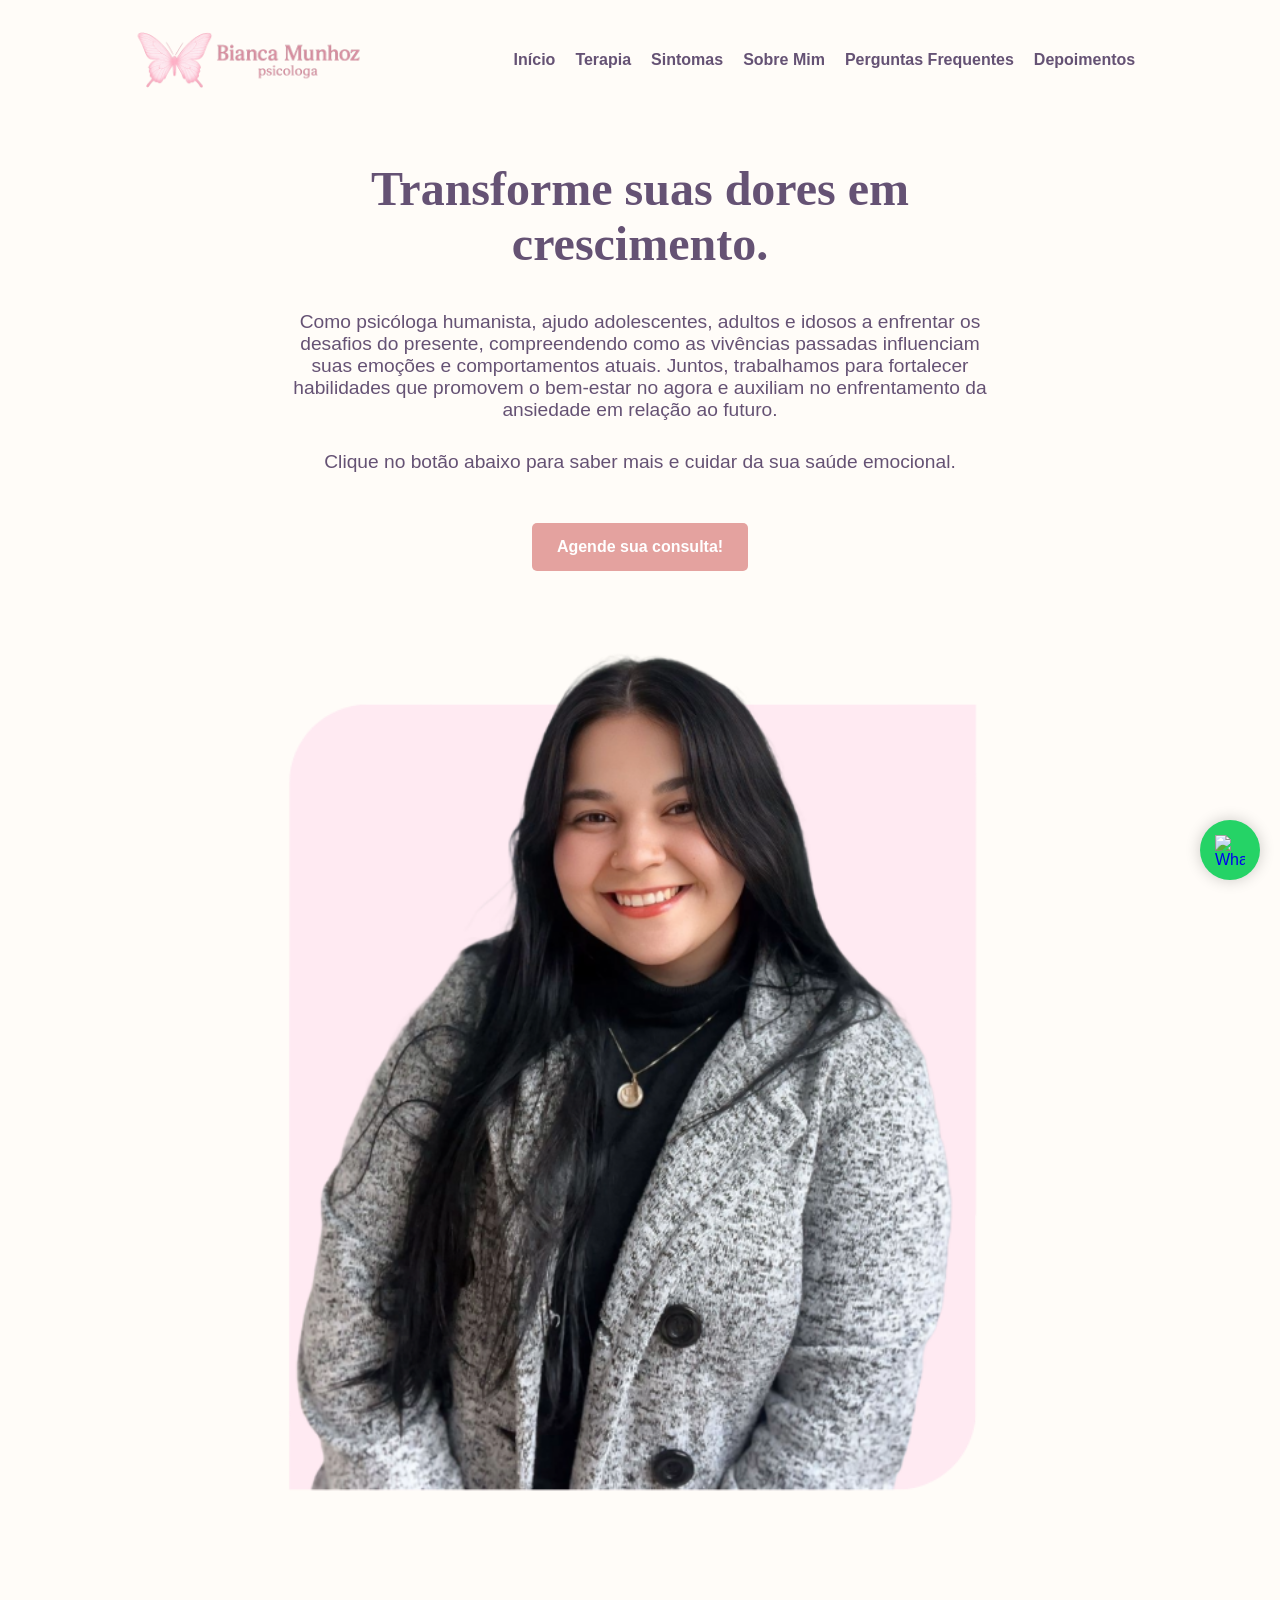
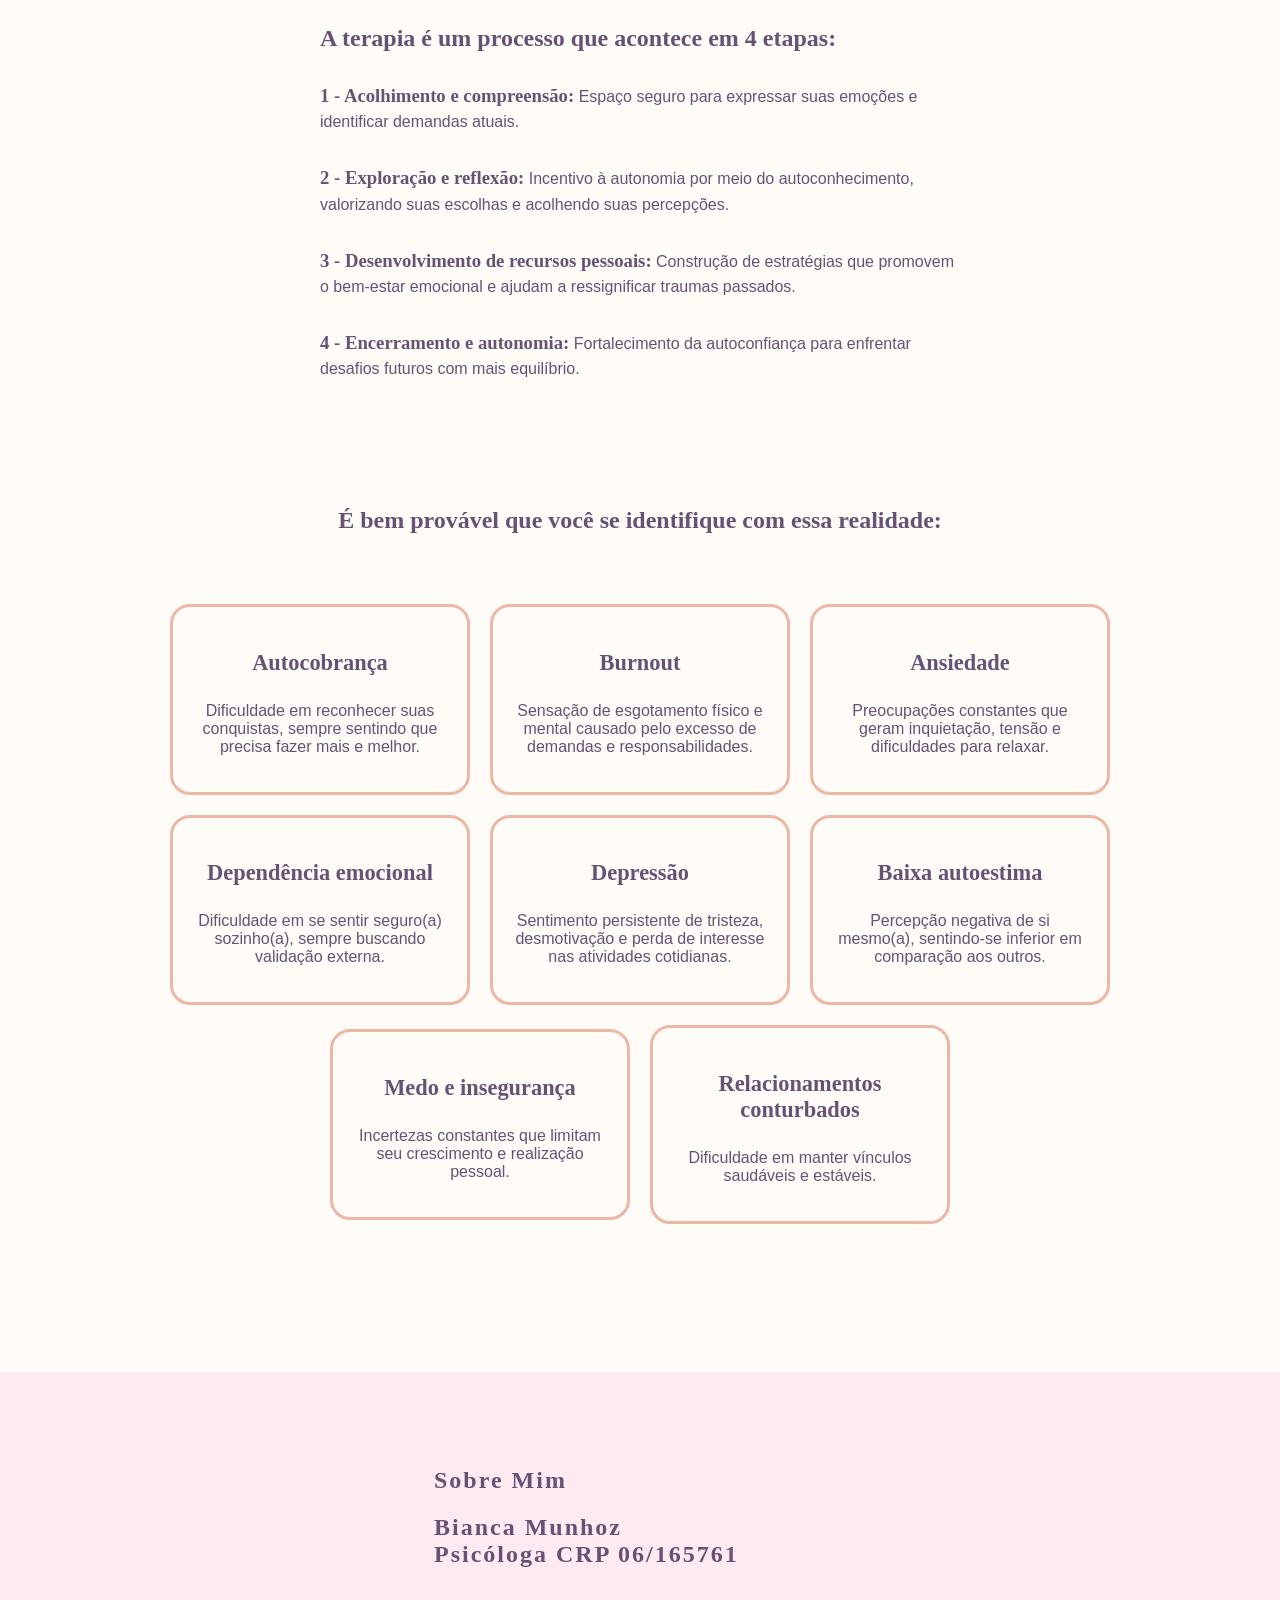
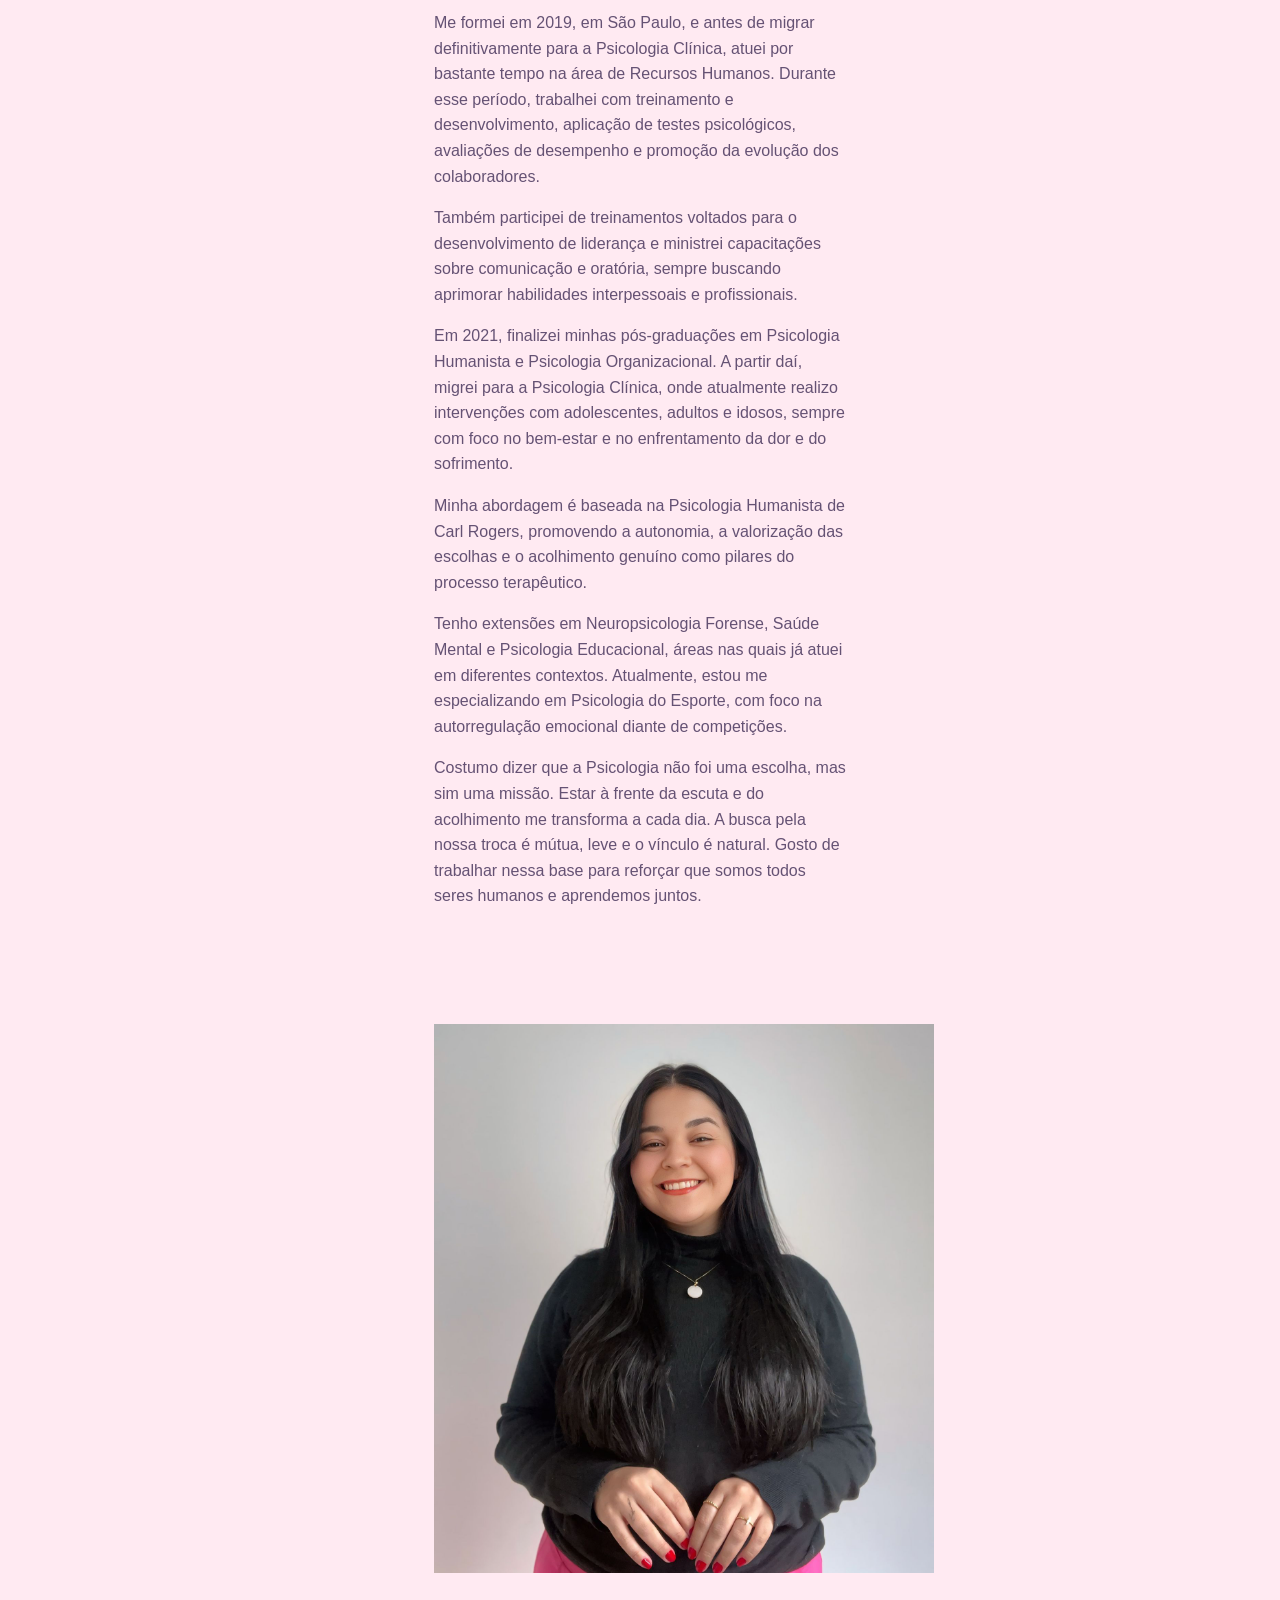
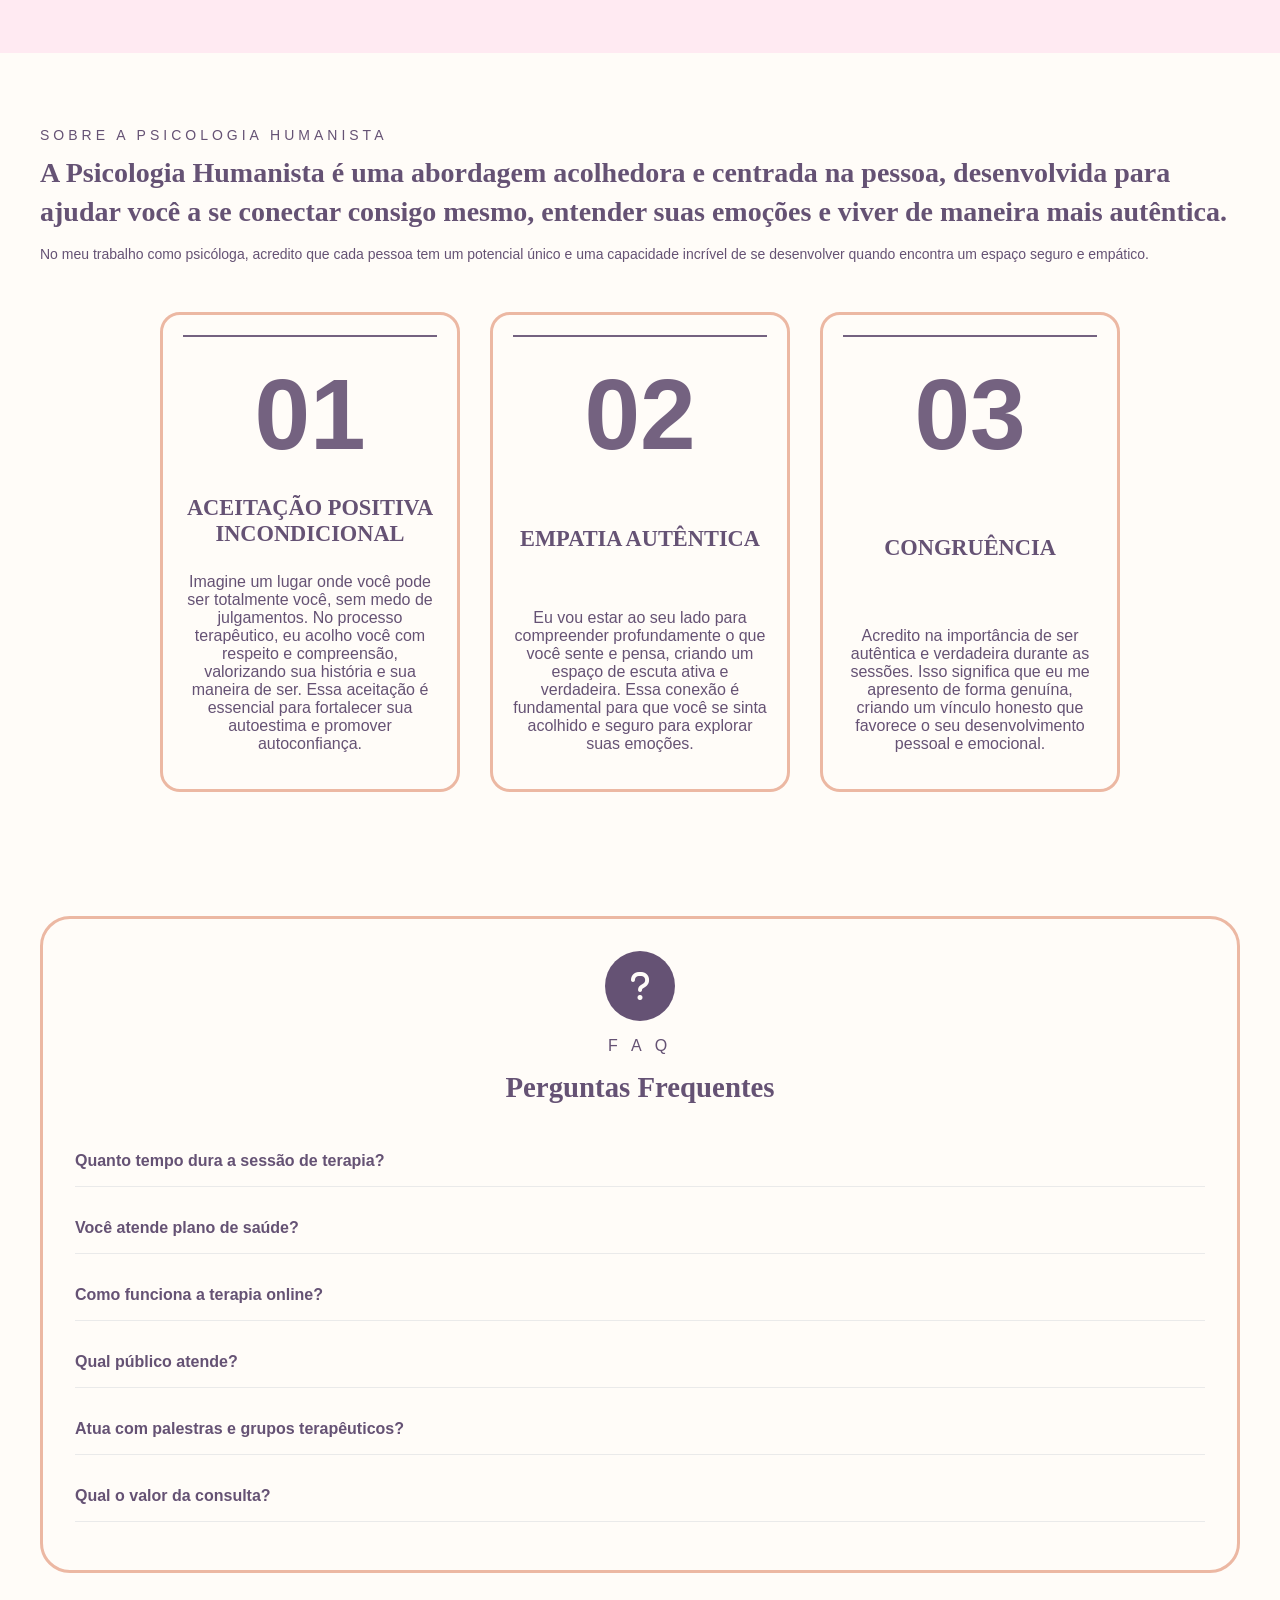
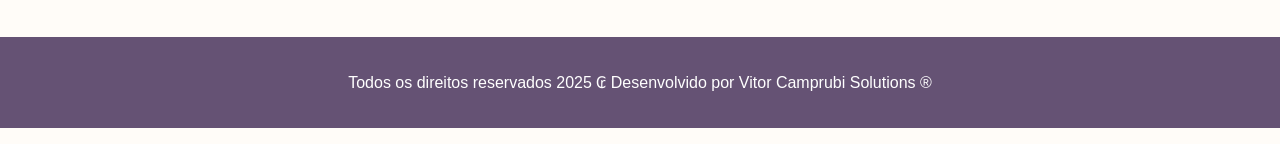
==== index.html @ a9b92278 "v4.8" ====
<!DOCTYPE html>
<html lang="pt-BR">
<head>
    <meta charset="UTF-8">
    <meta name="viewport" content="width=device-width, initial-scale=1.0">
    <title>Home - Bianca Munhoz | Psicóloga Online</title>
    <link rel="stylesheet" href="styles/style.css">
    <link rel="stylesheet" href="styles/header.css">
    <link rel="stylesheet" href="styles/hero.css">
    <link rel="stylesheet" href="styles/terapia.css">
    <link rel="stylesheet" href="styles/sintomas.css">
    <link rel="stylesheet" href="styles/sobre.css">
    <link rel="stylesheet" href="styles/psicologia.css">
    <link rel="stylesheet" href="styles/faq.css">
    <link rel="stylesheet" href="https://cdnjs.cloudflare.com/ajax/libs/font-awesome/6.4.0/css/all.min.css">


    <script src="js/script.js" defer></script>
    
</head>
<body>
    <header>
        <div class="navbar">
            <div id="divlogo">
                <img src="images/logo.png" id="imglogo" alt="logo">
            </div>
            <div id="divnav">
                <nav>
                    <button id="menu-toggle">☰</button>
                    <ul id="nav-links">
                        <li><a href="#inicio">Início</a></li>
                        <li><a href="#terapia">Terapia</a></li>
                        <li><a href="#sintomas">Sintomas</a></li>
                        <li><a href="#sobre">Sobre Mim</a></li>
                        <li><a href="#faq">Perguntas Frequentes</a></li>
                        <li><a href="#depoimentos">Depoimentos</a></li>
                    </ul>
                </nav>
            </div>
        </div>
</header>

    <section id="inicio" class="section-hero">
        <div class="hero">
            <div class="hero-banner">
                <h1>Transforme suas dores em crescimento.</h1>
                <p>Como psicóloga humanista, ajudo adolescentes, adultos e idosos a enfrentar os desafios do presente, compreendendo como as vivências passadas influenciam suas emoções e comportamentos atuais. Juntos, trabalhamos para fortalecer habilidades que promovem o bem-estar no agora e auxiliam no enfrentamento da ansiedade em relação ao futuro.</p>
                <p>Clique no botão abaixo para saber mais e cuidar da sua saúde emocional.</p>
                <a class="btn-whatsapp" href="https://wa.me/5511959506086?text=Ol%C3%A1!%0AGostaria%20de%20agendar%20uma%20consulta." target="_blank">Agende sua consulta!</a>
            </div>
        </div>
        <div class="hero-img">
            <img src="images/Design sem nome (12).png" alt="Bianca Munhoz">
        </div>
    </section>
    <section id="terapia" class="section">
        <div class="padding-cor">
            <h2>A terapia é um processo que acontece em 4 etapas:</h2>
            <ul>
                <li><h3>1 - Acolhimento e compreensão: </h3> Espaço seguro para expressar suas emoções e identificar demandas atuais.</li>
                <li><h3>2 - Exploração e reflexão: </h3> Incentivo à autonomia por meio do autoconhecimento, valorizando suas escolhas e acolhendo suas percepções.</li>
                <li><h3>3 - Desenvolvimento de recursos pessoais: </h3> Construção de estratégias que promovem o bem-estar emocional e ajudam a ressignificar traumas passados.</li>
                <li><h3>4 - Encerramento e autonomia: </h3> Fortalecimento da autoconfiança para enfrentar desafios futuros com mais equilíbrio.</li>
            </ul>
        </div>    
    </section>
    <section id="sintomas" class="section">
        <h2>É bem provável que você se identifique com essa realidade:</h2>
        <div class="lista">
            <div class="item">
                <h3>Autocobrança</h3> 
                <p>Dificuldade em reconhecer suas conquistas, sempre sentindo que precisa fazer mais e melhor.</p>
            </div>
            <div class="item">
                <h3>Burnout</h3> 
                <p>Sensação de esgotamento físico e mental causado pelo excesso de demandas e responsabilidades.</p>
            </div>
            <div class="item">
                <h3>Ansiedade</h3>
                <p>Preocupações constantes que geram inquietação, tensão e dificuldades para relaxar.</p>
            </div>
            <div class="item">
                <h3>Dependência emocional</h3> 
                <p>Dificuldade em se sentir seguro(a) sozinho(a), sempre buscando validação externa.</p>
            </div>
            <div class="item">
                <h3>Depressão</h3> 
                <p>Sentimento persistente de tristeza, desmotivação e perda de interesse nas atividades cotidianas.</p>
            </div>
            <div class="item">
                <h3>Baixa autoestima</h3> 
                <p>Percepção negativa de si mesmo(a), sentindo-se inferior em comparação aos outros.</p>
            </div>
            <div class="item">
                <h3>Medo e insegurança</h3> 
                <p>Incertezas constantes que limitam seu crescimento e realização pessoal.</p>
            </div>
            <div class="item">
                <h3>Relacionamentos conturbados</h3> 
                <p>Dificuldade em manter vínculos saudáveis e estáveis.</p>
            </div>
        </div>
    </section>
    <section id="sobre" class="section">
        <div class="sobre-cor">
          <div id="texto-sobre">
            <h2>Sobre Mim</h2>
            <h2>
                Bianca Munhoz
                <br>
                Psicóloga CRP 06/165761
            </h2>
                <br>
                <p>Me formei em 2019, em São Paulo, e antes de migrar definitivamente para a Psicologia Clínica, atuei por bastante tempo na área de Recursos Humanos. Durante esse período, trabalhei com treinamento e desenvolvimento, aplicação de testes psicológicos, avaliações de desempenho e promoção da evolução dos colaboradores.</p>
                <p>Também participei de treinamentos voltados para o desenvolvimento de liderança e ministrei capacitações sobre comunicação e oratória, sempre buscando aprimorar habilidades interpessoais e profissionais.</p>
                <p>Em 2021, finalizei minhas pós-graduações em Psicologia Humanista e Psicologia Organizacional. A partir daí, migrei para a Psicologia Clínica, onde atualmente realizo intervenções com adolescentes, adultos e idosos, sempre com foco no bem-estar e no enfrentamento da dor e do sofrimento.</p>
                <p>Minha abordagem é baseada na Psicologia Humanista de Carl Rogers, promovendo a autonomia, a valorização das escolhas e o acolhimento genuíno como pilares do processo terapêutico.</p>
                <p>Tenho extensões em Neuropsicologia Forense, Saúde Mental e Psicologia Educacional, áreas nas quais já atuei em diferentes contextos. Atualmente, estou me especializando em Psicologia do Esporte, com foco na autorregulação emocional diante de competições.</p>
                <p>Costumo dizer que a Psicologia não foi uma escolha, mas sim uma missão. Estar à frente da escuta e do acolhimento me transforma a cada dia. A busca pela nossa troca é mútua, leve e o vínculo é natural. Gosto de trabalhar nessa base para reforçar que somos todos seres humanos e aprendemos juntos.</p>
          </div>
          <div id="fotosobre">
            <img src="images/WhatsApp Image 2025-07-25 at 14.53.24_91043a8d.jpg" alt="Bianca Munhoz">
          </div>
        </div>
    </section>
    <section class="psih-section">
    <div class="psih-content">
      <div class="psih-texto">
        <p class="subtitulo">SOBRE A PSICOLOGIA HUMANISTA</p>
        <h2>
          A <strong>Psicologia Humanista</strong> é uma abordagem acolhedora e centrada na pessoa, desenvolvida para ajudar você a se conectar consigo mesmo, entender suas emoções e viver de maneira mais autêntica.

        </h2>
        <p class="descricao">
          No meu trabalho como psicóloga, acredito que cada pessoa tem um potencial único e uma capacidade incrível de se desenvolver quando encontra um espaço seguro e empático.
        </p>
      </div>

      <div class="psih-itens">
        <div class="item">
          <div class="numero">01</div>
          <h3>ACEITAÇÃO POSITIVA INCONDICIONAL</h3>
          <p>Imagine um lugar onde você pode ser totalmente você, sem medo de julgamentos. No processo terapêutico, eu acolho você com respeito e compreensão, valorizando sua história e sua maneira de ser. Essa aceitação é essencial para fortalecer sua autoestima e promover autoconfiança.</p>
        </div>
        <div class="item">
          <div class="numero">02</div>
          <h3>EMPATIA AUTÊNTICA</h3>
          <p>Eu vou estar ao seu lado para compreender profundamente o que você sente e pensa, criando um espaço de escuta ativa e verdadeira. Essa conexão é fundamental para que você se sinta acolhido e seguro para explorar suas emoções.</p>
        </div>
        <div class="item">
          <div class="numero">03</div>
          <h3>CONGRUÊNCIA</h3>
          <p>Acredito na importância de ser autêntica e verdadeira durante as sessões. Isso significa que eu me apresento de forma genuína, criando um vínculo honesto que favorece o seu desenvolvimento pessoal e emocional.</p>
        </div>
      </div>
    </div>
  </section>
  <section class="faq-section" id="faq">
  <div class="faq-container">
    <div class="faq-header">
      <div class="icon"><i class="fas fa-question"></i></div>
      <p>F A Q</p>
      <h2>Perguntas Frequentes</h2>
    </div>

    <div class="faq-item">
      <button class="faq-question">Quanto tempo dura a sessão de terapia?</button>
      <div class="faq-answer">
        <p>As sessões geralmente duram 50 minutos.</p>
      </div>
    </div>

    <div class="faq-item">
      <button class="faq-question">Você atende plano de saúde?</button>
      <div class="faq-answer">
        <p>Entre em contato comigo para verificarmos se o seu plano é atendido.</p>
      </div>
    </div>

    <div class="faq-item">
      <button class="faq-question">Como funciona a terapia online?</button>
      <div class="faq-answer">
        <p>Após o agendamento e o comprovante de pagamento, eu enviarei um link para realizarmos a sessão online.</p>
      </div>
    </div>

    <div class="faq-item">
      <button class="faq-question">Qual público atende?</button>
      <div class="faq-answer">
        <p>Atendo adolescentes a partir dos 14 anos, adultos e idosos.</p>
      </div>
    </div>

    <div class="faq-item">
      <button class="faq-question">Atua com palestras e grupos terapêuticos?</button>
      <div class="faq-answer">
        <p>Sim! Possuo um catálogo de palestras para organizações, institutos de saúde e afins. Atualmente, estou presente em 2 grupos terapêuticos. Para mais informações, entre em contato.</p>
      </div>
    </div>

    <div class="faq-item">
      <button class="faq-question">Qual o valor da consulta?</button>
      <div class="faq-answer">
        <p>Devido ao Código de Ética do CRP, não é permitido divulgar valores por aqui. Para mais informações, entre em contato conosco por mensagem!</p>
      </div>
    </div>
  </div>
</section>
    <footer>
        <p>Todos os direitos reservados 2025 ₢ Desenvolvido por Vitor Camprubi Solutions ®</p>
    </footer>
    <a
  href="https://wa.me/5511959506086?text=Ol%C3%A1!%0AGostaria%20de%20agendar%20uma%20consulta."
  class="whatsapp-button"
  target="_blank"
  aria-label="Fale comigo no WhatsApp"
>
  <img src="https://cdn-icons-png.flaticon.com/512/220/220236.png" alt="WhatsApp" />
</a>
</body>
</html>

<p></p>
---- styles/style.css ----
/* ==================== RESET E BASE ==================== */
* {
  box-sizing: border-box;
}
html {
  scroll-behavior: smooth;
}
body {
  font-family: 'Lato', sans-serif;
  margin: 0;
  padding: 0;
  background-color: #fffcf8;
}
h1, h2, h3 {
  font-family: 'Playfair Display', serif;
}

.whatsapp-button {
  position: fixed;
  bottom: 20px;
  right: 20px;
  z-index: 9999;
  width: 60px;
  height: 60px;
  border-radius: 50%;
  box-shadow: 0 0 15px rgba(0, 0, 0, 0.2);
  background-color: #25d366;
  display: flex;
  align-items: center;
  justify-content: center;
  transition: transform 0.3s;
}

.whatsapp-button img {
  width: 30px;
  height: 30px;
}

.whatsapp-button:hover {
  transform: scale(1.1);
}


/* ==================== OUTRAS SEÇÕES ==================== */

footer {
  background-color: #655274;
  color: #fff;
  text-align: center;
  padding: 20px;
}
---- styles/header.css ----
/* ==================== HEADER E NAVBAR ==================== */
header {
  background-color: #fffcf8;
  box-shadow: 0 2px 4px rgba(0,0,0,0.1);
}
.navbar {
  display: flex;
  align-items: center;
  justify-content: space-between;
  width: 100%;
}
#divlogo {
  width: 30%;
  margin-left: 10%;
  display: flex;
  align-items: center;
}
#imglogo {
  width: 70%;
  height: auto;
}
#divnav {
  width: 70%;
  display: flex;
  align-items: center;
}
nav {
  display: flex;
  align-items: center;
}
#menu-toggle {
  display: none;
  font-size: 28px;
  background: none;
  border: none;
  cursor: pointer;
  color: #655274;
}
nav ul {
  list-style: none;
  display: flex;
  justify-content: center;
  gap: 20px;
}
nav a {
  text-decoration: none;
  color: #655274;
  font-weight: bold;
}
nav ul li a {
  position: relative;
}
nav ul li a::after {
  content: '';
  position: absolute;
  bottom: 0;
  left: 0;
  width: 100%;
  height: 1px;
  background-color: #655274;
  transform: scaleX(0);
  transform-origin: center;
  transition: transform 0.3s ease;
}
nav ul li a:hover::after,
nav ul li a:focus::after {
  transform: scaleX(1);
}

@media (max-width: 768px) {
  #menu-toggle {
    display: block;
  }
  .navbar {
  display: flex;
  align-items: center;
  justify-content: space-between;
  width: 100%;
  gap: 0;
}
  #divlogo {
    max-width: 100%;
  }
  #divnav {
    width: 15%;
  }
  nav {
    width: 0%;
  }
  #imglogo {
    width: 250px;
    height: auto;
  }
  nav ul {
    flex-direction: column;
    position: absolute;
    top: 70px; /* altura do header */
    right: 0;
    background-color: #fffcf8;
    width: 100%;
    max-height: 0;
    overflow: hidden;
    transition: max-height 0.3s ease;
    opacity: 0;
    z-index: 999;
  }

  nav ul.show {
    max-height: 500px;
    opacity: 1;
    padding: 10px 0;
  }
  nav ul li {
    width: 100%;
    text-align: center;
    padding: 10px 0;
  }
}
---- styles/hero.css ----
/* ==================== HERO ==================== */
.section-hero {
  display: flex;
  flex-wrap: wrap;
  align-items: center;
  justify-content: center;
  background-color: #fffcf8;
  gap: 10%;
  padding-left: 20%;
  padding-right: 20%;
}
.hero-img {
}
.hero, .hero-img {
  flex: 1 1 400px;
}
.hero {
  text-align: center;
  background-color: #fffcf8;
}
.hero h1{
  color: #655274;
  font-size: 3.0em;
}
.hero p {
  color: #655274;
  font-size: 1.2em;
  margin: 30px;
}
.hero-img img {
  width: 100%;
  height: auto;
}
.btn-whatsapp {
  display: inline-block;
  background-color: #e4a29f;
  color: white;
  padding: 15px 25px;
  text-decoration: none;
  font-weight: bold;
  border-radius: 5px;
  margin: 20px;
}

@media (max-width: 768px) {
    .section-hero {
      padding: 5%;
      padding-top: 0;

    }
    .hero {
      padding: 0px;
    }
    .hero h1 {
        font-size: 2.0em;
        text-align: center;
        margin-top: 10px;
    }
    .hero p {
        font-size: 1.1em;
        text-align: center;
        margin: 20px;
    }
    .btn-whatsapp {
        display: block;
        margin: 20px auto;
        padding: 12px 20px;
        font-size: 1em;
        margin-left: 20%;
        margin-right: 20%;
    }
}
---- styles/terapia.css ----
/* ==================== SEÇÃO TERAPIA ==================== */
#terapia {
  max-width: 100%;
  margin: 0;
  background-color: #fffcf8;
}
.padding-cor {
  background-color: #fffcf8;
  padding-left: 25%;
  padding-right: 25%;
  width: 100%;
  padding-top: 4%;
  padding-bottom: 4%;
}
#terapia h2 {
  font-size: 1.5em;
  color: #655274;
  text-align: left;
}
#terapia ul {
  list-style: none;
  padding: 0;
}
#terapia li {
  margin: 30px 0;
  font-size: 1em;
  line-height: 1.5;
  color: #655274;
}
#terapia li h3 {
  display: inline-block;
  font-weight: bold;
  color: #655274;
  margin: 0;
}

@media (max-width: 768px) {
.padding-cor {
  padding: 5%;
}
.lista {
  flex-direction: column;
  align-items: center;
}
.item {
  max-width: 90%;
}
#terapia h2 {
  font-size: 1.5em;
  color: #655274;
  text-align: left;
  padding: 0;
}
#terapia ul {
  list-style: none;
  padding: 0;
}
#terapia li {
  margin: 30px 0;
  font-size: 1em;
  line-height: 1.5;
  color: #655274;
}
#terapia li h3 {
  display: inline-block;
  font-weight: bold;
  color: #655274;
  margin: 0;
}

}
---- styles/sintomas.css ----
/* ==================== SEÇÃO SINTOMAS ==================== */
#sintomas h2 {
  font-size: 1.5em;
  color: #655274;
  text-align: center;
  margin-bottom: 50px;
}
#sintomas {
  background-color: #fffcf8;
  width: 100%;
  padding: 2%;
  padding-bottom: 10%;
}
.lista {
  display: flex;
  flex-wrap: wrap;
  justify-content: center;
  align-items: center;
  gap: 20px;
  padding: 20px;
  width: 80%;
  margin: 0 auto;
}
.item {
  flex: 1 1 300px;
  max-width: 300px;
  padding: 20px;
  border: 3px solid #ecb8a3;
  border-radius: 20px;
  text-align: center;
  display: flex;
  flex-direction: column;
  justify-content: space-between;
}
.item h3 {
  font-size: 1.4em;
  font-weight: bold;
  margin-bottom: 10px;
  color: #655274;
}
.item p {
  font-size: 1.em;
  color: #655274;
}

@media (max-width: 768px) {
  .lista {
    flex-direction: column;
    align-items: center;
    width: 100%;
  }
  .item {
    max-width: 100%;
  }
#sintomas {
  background-color: #fffcf8;
  width: 90%;
  padding: 10%;
  padding-top: 20px;
  margin: 0 auto;
  align-items: center;
}
.lista {
  display: flex;
  flex-wrap: wrap;
  justify-content: center;
  align-items: center;
  gap: 20px;
  padding: 0px;
  margin: 0 ;
}
.item {
  flex: 1 1 100px;
  max-width: 300px;
  padding: 20px;
  border: 3px solid #ecb8a3;
  border-radius: 20px;
  text-align: center;
  display: flex;
  flex-direction: column;
  justify-content: space-between;
  align-items: center;
}
.item h3 {
  font-size: 1.4em;
  font-weight: bold;
  margin-bottom: 10px;
  color: #655274;
}
.item p {
  font-size: 1.em;
  color: #655274;
}
}
---- styles/sobre.css ----
/* ==================== SEÇÃO SOBRE ==================== */
section#sobre {
  display: flex;
  flex-wrap: wrap;
  justify-content: center;
  align-items: center;
  gap: 30px;
  max-width: 100%;
  margin: 0;
  padding: 0;
}
.sobre-cor {
  background-color: #ffeaf2;
  width: 100%;
  padding-left: 30%;
  padding-right: 30%;
  padding-top: 2%;
  padding-bottom: 2%;
}
section#sobre h2 {
  font-size: 1.5rem;
  color: #655274;
  margin-bottom: 8px;
  letter-spacing: 2px;
}
section#sobre p {
  font-size: 1rem;
  line-height: 1.6;
  color: #655274;
  margin-bottom: 15px;
}
#fotosobre, #texto-sobre {
  flex: 1 1 400px;
}
#texto-sobre {
  padding: 50px;
}
#fotosobre img {
  width: 100%;
}
#fotosobre {
  width: 600px;
  padding: 50px;
}

@media (max-width: 768px) {
  section#sobre {
    padding: 1%;
  }
  section#sobre div {
    width: 100%;
  }
  section#sobre {
  display: flex;
  flex-direction: column;
  align-items: center;
  gap: 30px;
  max-width: 100%;
  margin: 0;
  padding: 0;
}
.sobre-cor {
  background-color: #ffeaf2;
  width: 100%;
  padding: 12%;
}
section#sobre h2 {
  font-size: 1.5rem;
  color: #655274;
  margin-bottom: 8px;
  letter-spacing: 2px;
}
section#sobre p {
  font-size: 1rem;
  line-height: 1.6;
  color: #655274;
  margin-bottom: 15px;
}
}
---- styles/psicologia.css ----
/* ==================== SEÇÃO PSICOLOGIA HUMANISTA ==================== */
.psih-section {
  background-color: #fffcf8;
  color: #655274;
  padding: 60px 20px;
}
.psih-content {
  max-width: 1200px;
  margin: 0 auto;
}
.psih-texto .subtitulo {
  letter-spacing: 4px;
  font-size: 14px;
  margin-bottom: 10px;
  text-transform: uppercase;
}
.psih-texto h2 {
  font-size: 28px;
  margin: 10px 0;
  line-height: 1.4;
}
.psih-texto .descricao {
  font-size: 14px;
  margin-top: 15px;
}
.psih-itens {
  display: flex;
  flex-wrap: wrap;
  margin-top: 50px;
  gap: 30px;
  justify-content: center;
}
.item .numero {
  font-size: 100px;
  font-weight: bold;
  color: #655274;
  opacity: 0.9;
  border-top: 2px solid #655274;
  padding-top: 20px;
}

@media (max-width: 768px) {
  .psih-itens .item {
    max-width: 100%;
    margin-bottom: 20px;
  }
}
---- styles/faq.css ----
.faq-section {
  padding: 4rem 1rem;
  display: flex;
  justify-content: center;
  background-color: #fffcf8;
}

.faq-container {
  max-width: 1200px;
  width: 100%;
  border: 3px solid #ecb8a3;
  border-radius: 30px;
  padding: 2rem;
}

.faq-header {
  text-align: center;
  margin-bottom: 2rem;
}

.faq-header .icon {
  font-size: 2rem;
  width: 70px;
  height: 70px;
  border-radius: 50%;
  background-color: #655274; /* mesmo tom vinho do site */
  color: #fffcf8;
  display: flex;
  align-items: center;
  justify-content: center;
  font-size: 32px;
  margin: 0 auto 10px auto;
}

.faq-header p {
  letter-spacing: 0.3em;
  color: #655274;
  font-weight: 500;
}

.faq-header h2 {
  font-size: 1.8rem;
  margin: 0.5rem 0;
  color: #655274;
}

.faq-item {
  margin-bottom: 1rem;
  border-bottom: 1px solid #eaeaea;
}

.faq-question {
  background: none;
  border: none;
  width: 100%;
  text-align: left;
  font-weight: bold;
  font-size: 1rem;
  padding: 1rem 0;
  cursor: pointer;
  color: #655274;
  display: flex;
  justify-content: space-between;
  align-items: center;
}

.faq-answer {
  max-height: 0;
  overflow: hidden;
  transition: max-height 0.3s ease;
  color: #655274;
}

.faq-answer p {
  padding: 0.5rem 0;
}

.faq-item.active .faq-answer {
  max-height: 200px;
}
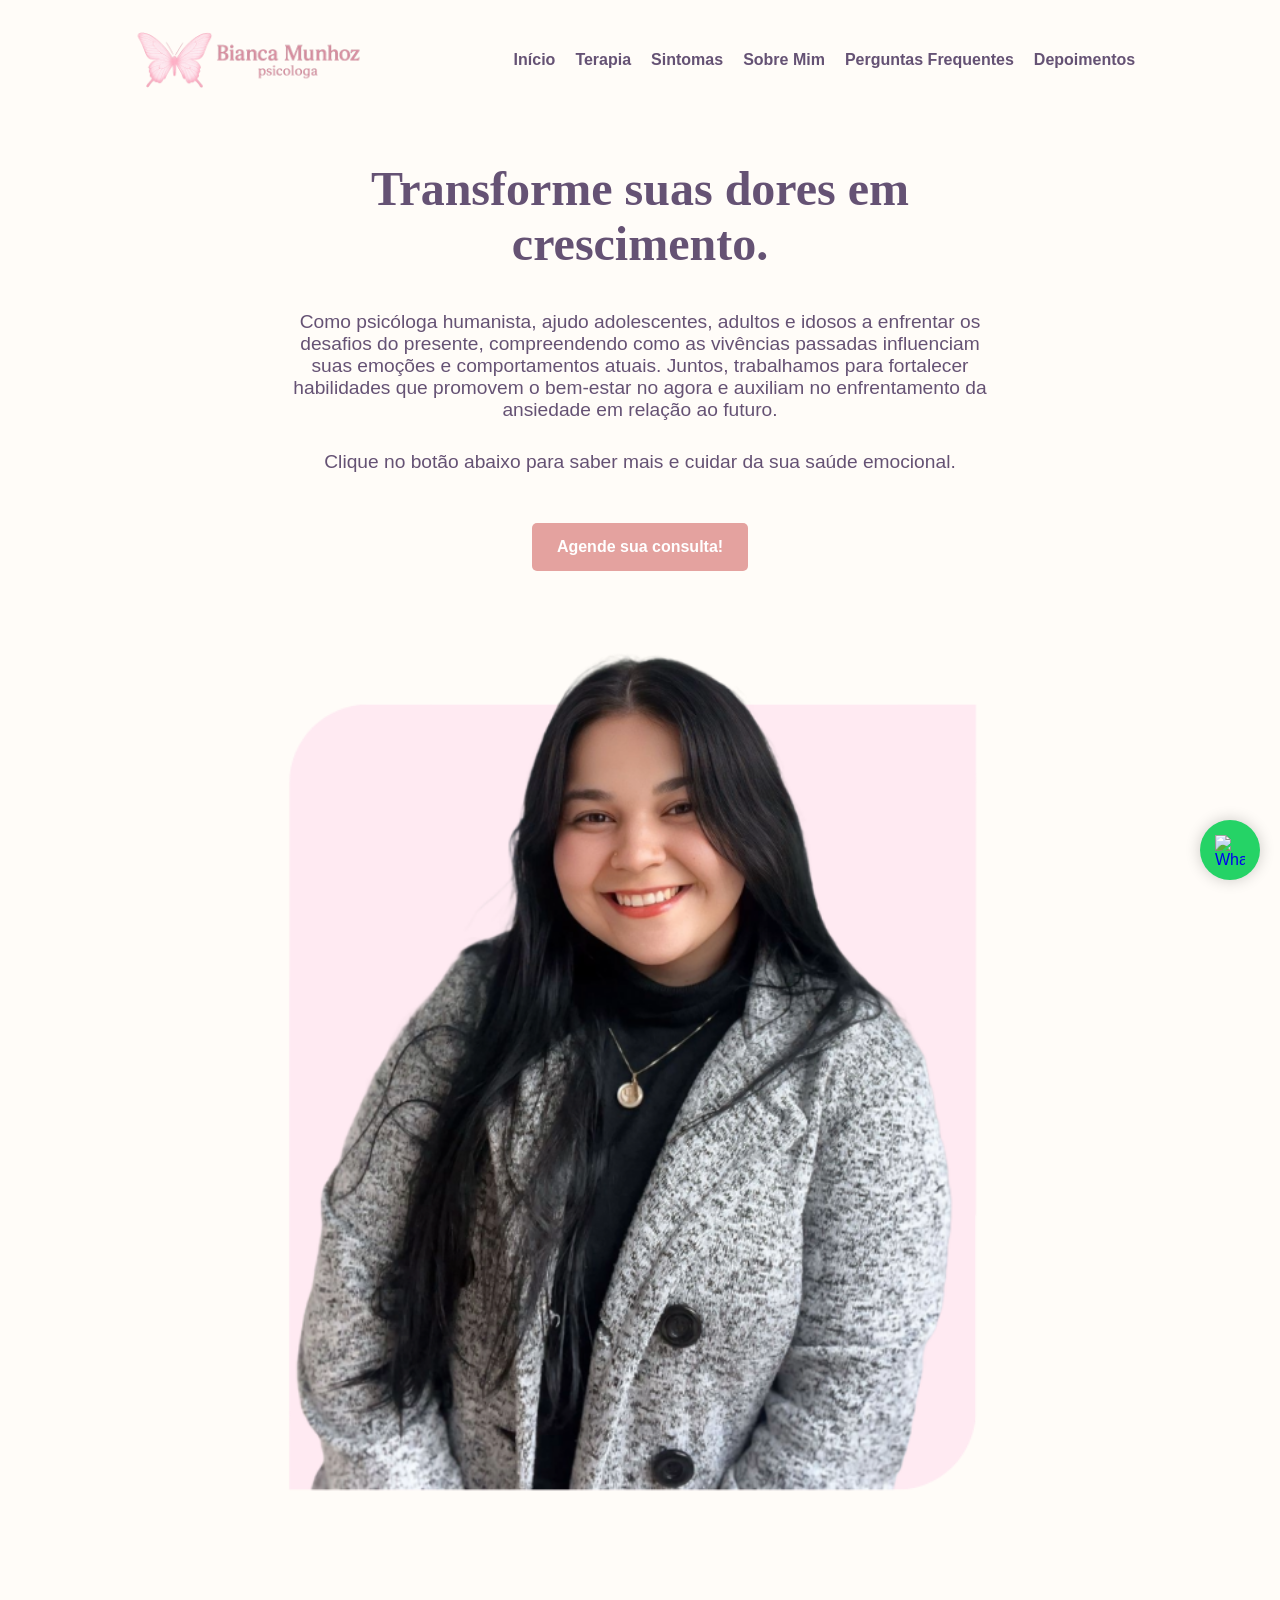
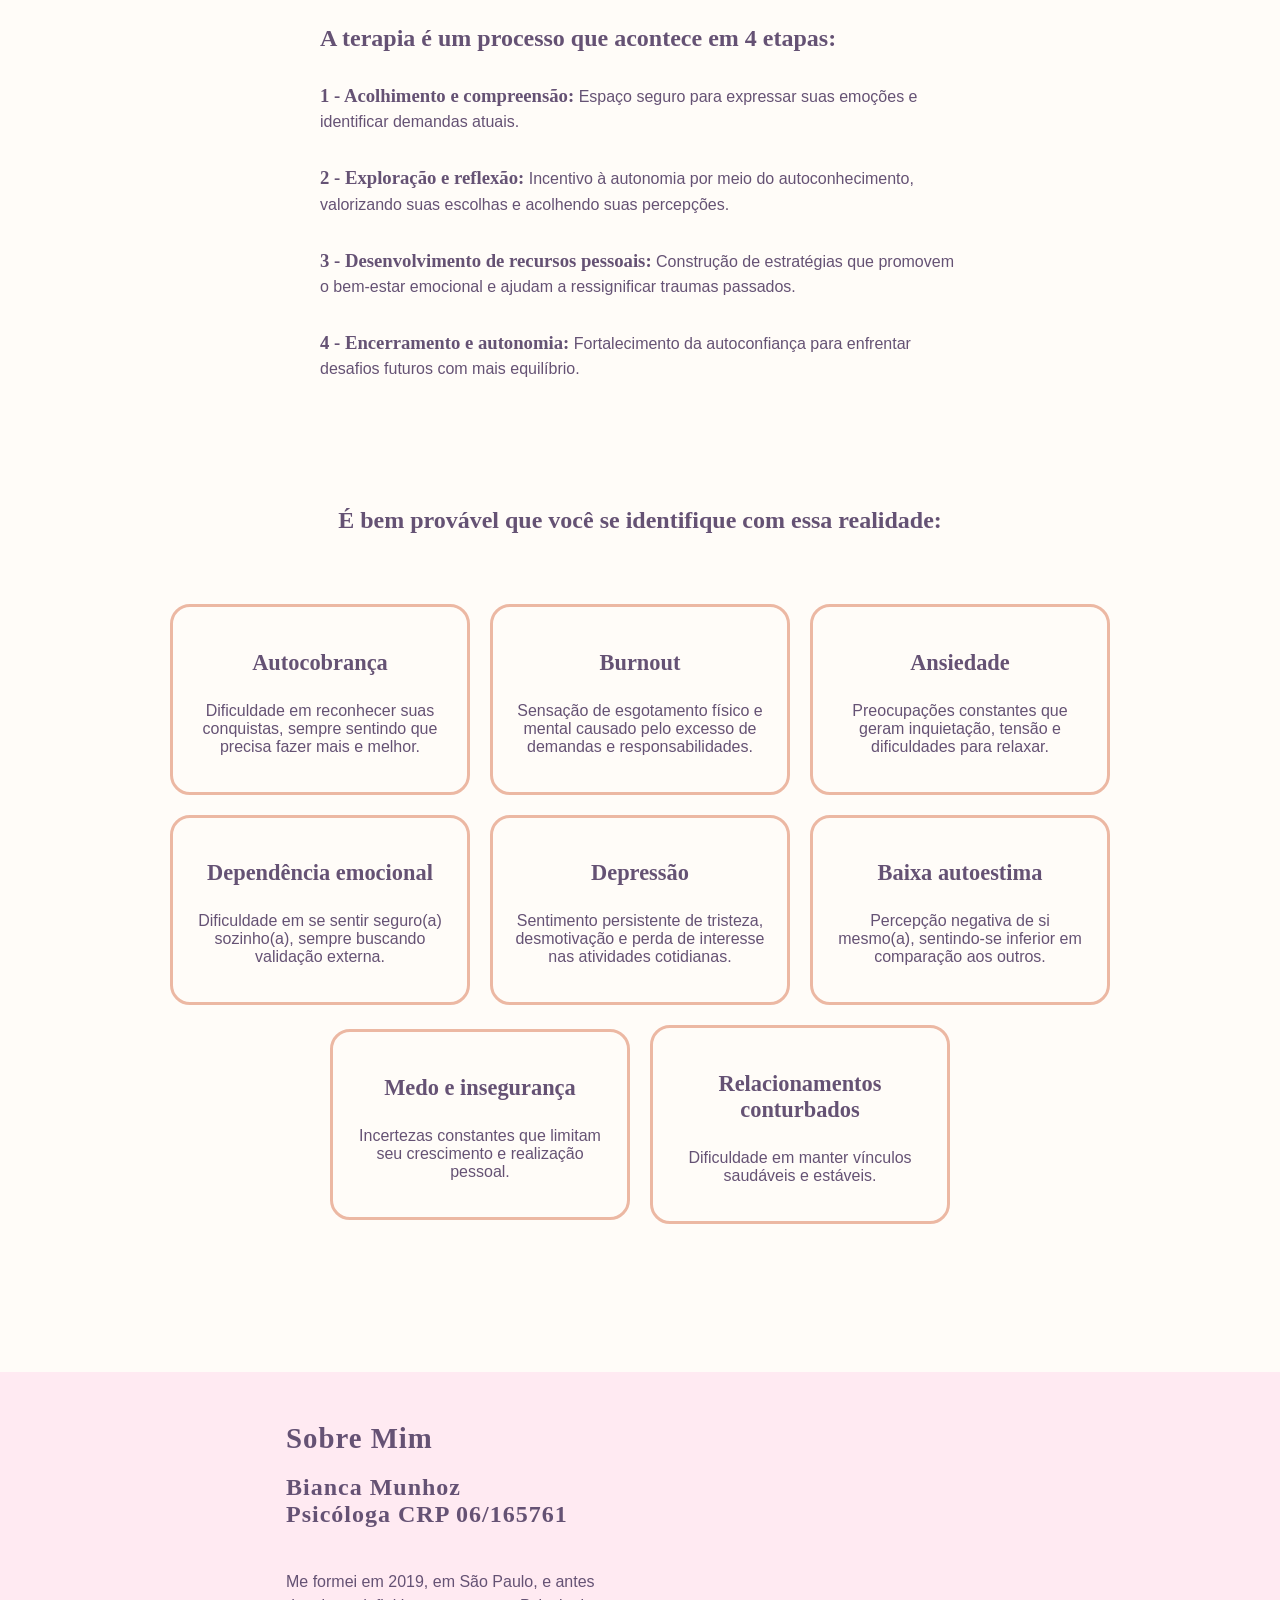
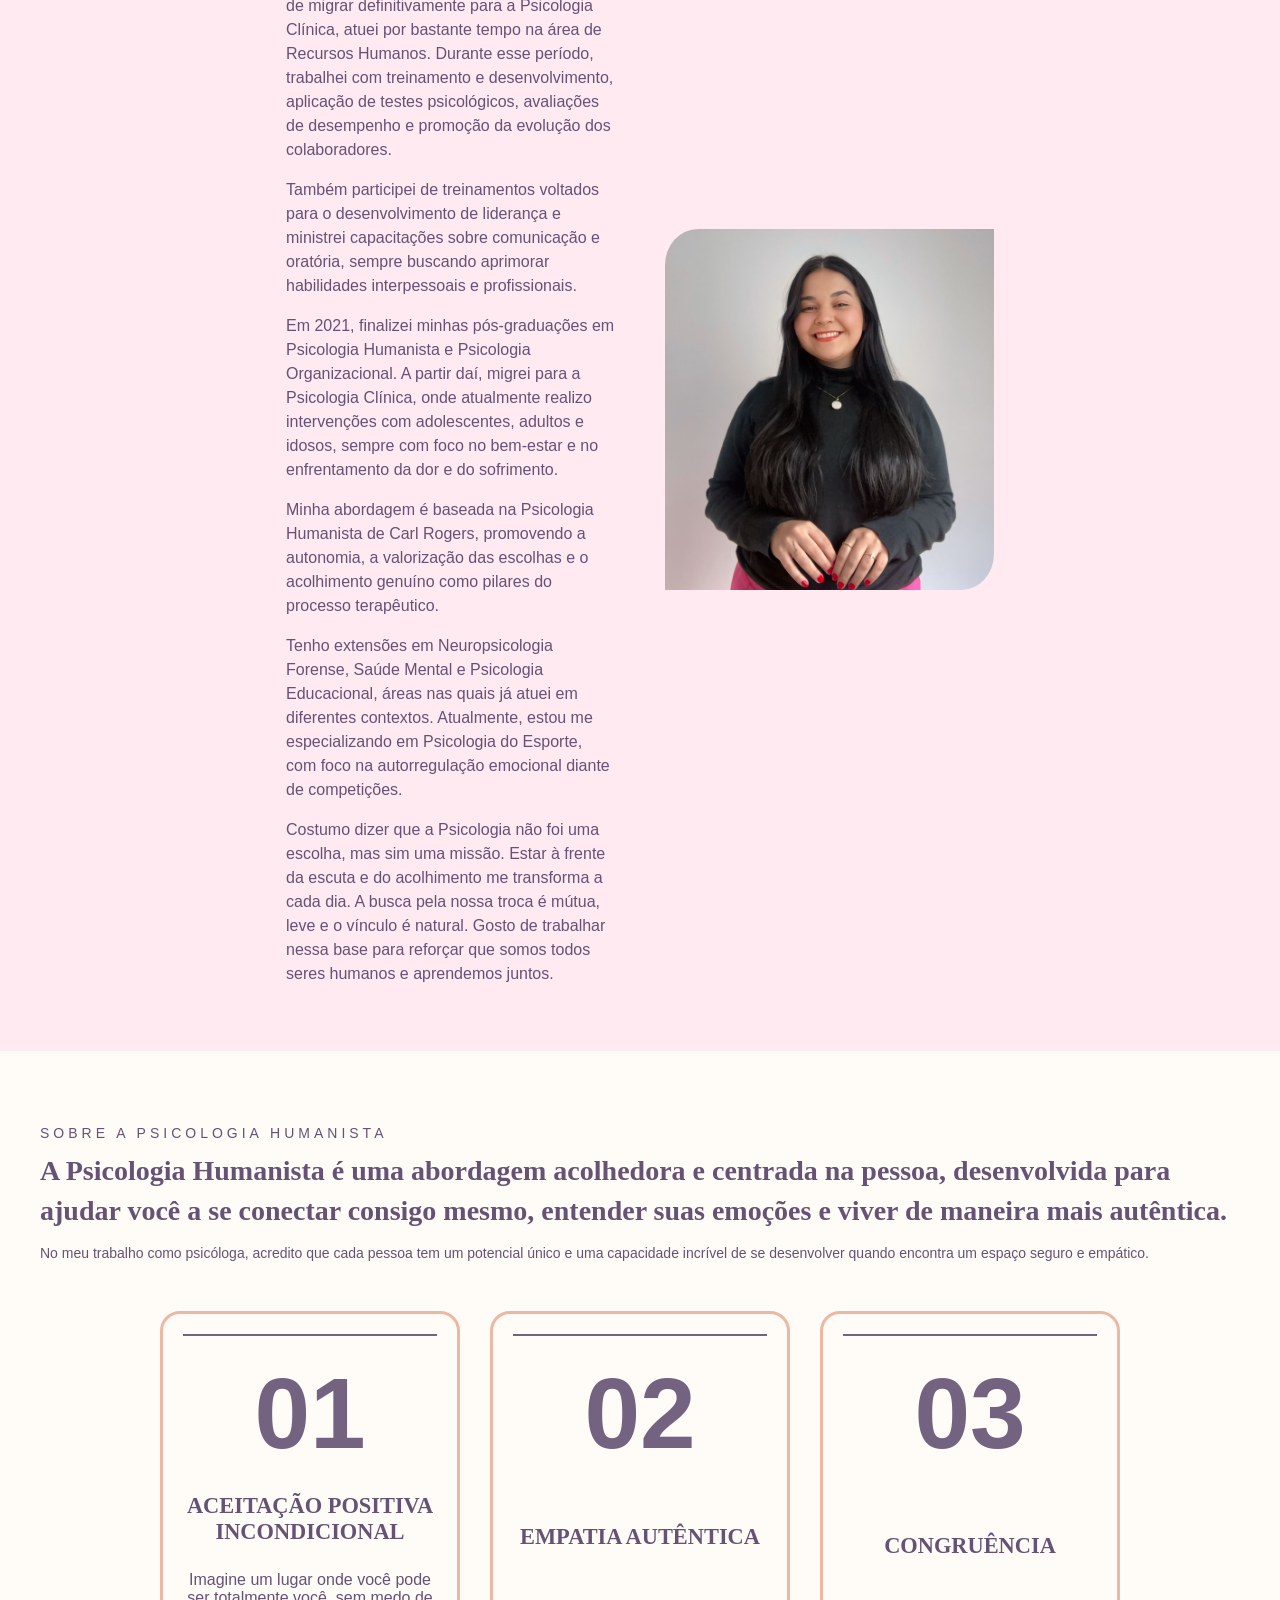
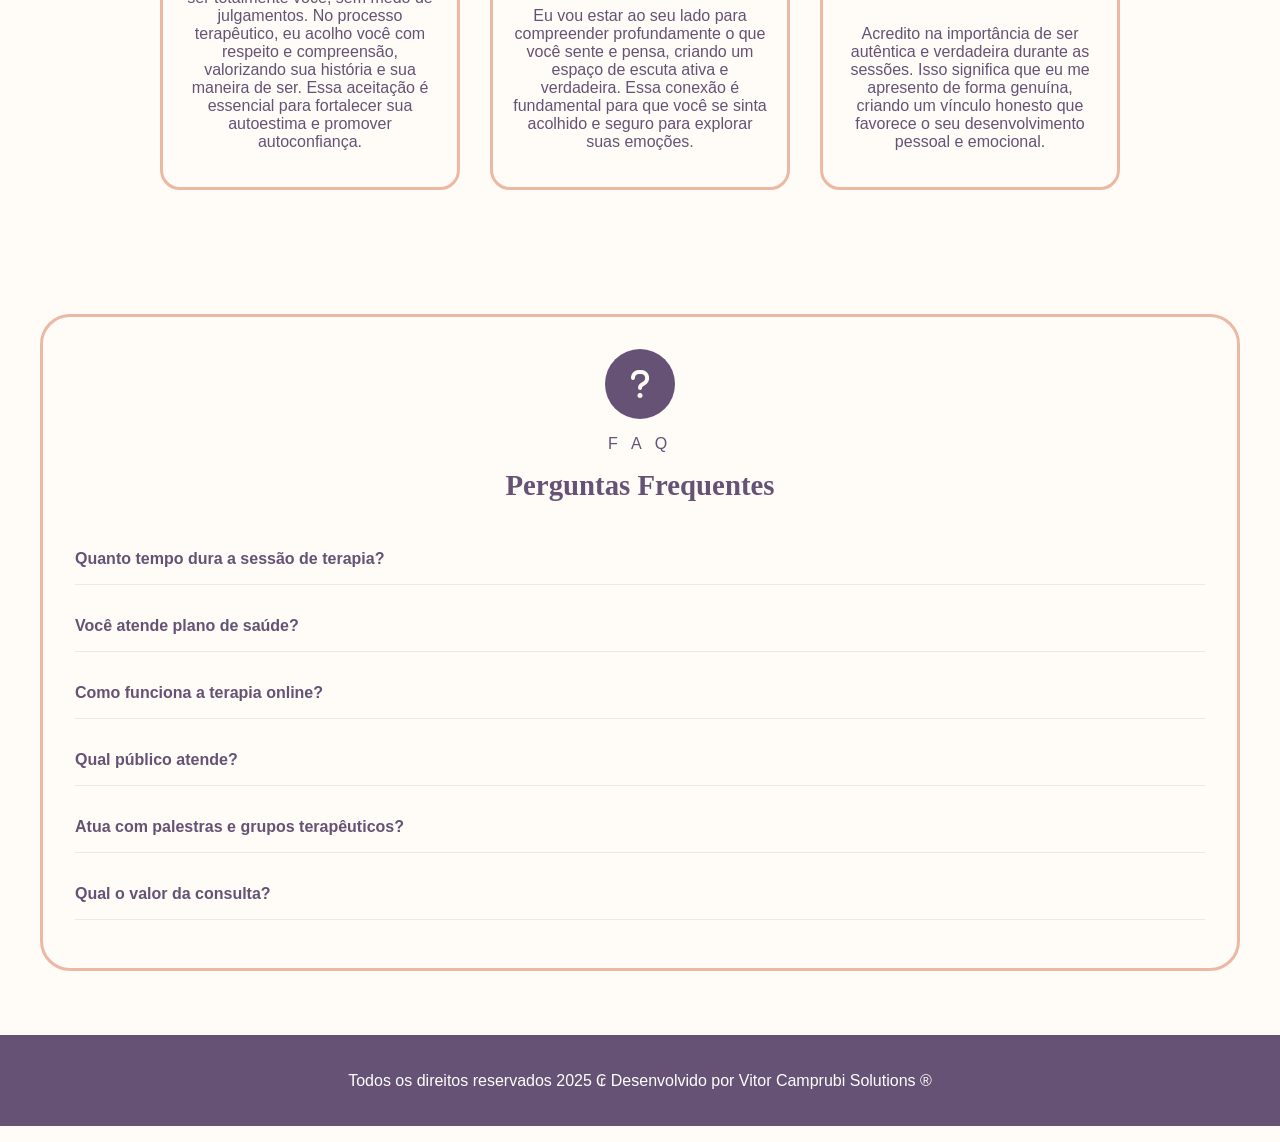
==== commit 1cc9884d: "v4.9" ====
--- a/index.html
+++ b/index.html
@@ -13,7 +13,7 @@
     <link rel="stylesheet" href="styles/psicologia.css">
     <link rel="stylesheet" href="styles/faq.css">
     <link rel="stylesheet" href="https://cdnjs.cloudflare.com/ajax/libs/font-awesome/6.4.0/css/all.min.css">
-
+    <link href="https://unpkg.com/aos@2.3.1/dist/aos.css" rel="stylesheet">
 
     <script src="js/script.js" defer></script>
     
@@ -41,7 +41,7 @@
 </header>
 
     <section id="inicio" class="section-hero">
-        <div class="hero">
+        <div class="hero" data-aos="fade-right">
             <div class="hero-banner">
                 <h1>Transforme suas dores em crescimento.</h1>
                 <p>Como psicóloga humanista, ajudo adolescentes, adultos e idosos a enfrentar os desafios do presente, compreendendo como as vivências passadas influenciam suas emoções e comportamentos atuais. Juntos, trabalhamos para fortalecer habilidades que promovem o bem-estar no agora e auxiliam no enfrentamento da ansiedade em relação ao futuro.</p>
@@ -53,7 +53,7 @@
             <img src="images/Design sem nome (12).png" alt="Bianca Munhoz">
         </div>
     </section>
-    <section id="terapia" class="section">
+    <section id="terapia" class="section" data-aos="fade-right">
         <div class="padding-cor">
             <h2>A terapia é um processo que acontece em 4 etapas:</h2>
             <ul>
@@ -64,38 +64,38 @@
             </ul>
         </div>    
     </section>
-    <section id="sintomas" class="section">
+    <section id="sintomas" class="section" data-aos="fade-down">
         <h2>É bem provável que você se identifique com essa realidade:</h2>
         <div class="lista">
-            <div class="item">
+            <div class="item" data-aos="fade-right">
                 <h3>Autocobrança</h3> 
                 <p>Dificuldade em reconhecer suas conquistas, sempre sentindo que precisa fazer mais e melhor.</p>
             </div>
-            <div class="item">
+            <div class="item" data-aos="fade-right">
                 <h3>Burnout</h3> 
                 <p>Sensação de esgotamento físico e mental causado pelo excesso de demandas e responsabilidades.</p>
             </div>
-            <div class="item">
+            <div class="item" data-aos="fade-right">
                 <h3>Ansiedade</h3>
                 <p>Preocupações constantes que geram inquietação, tensão e dificuldades para relaxar.</p>
             </div>
-            <div class="item">
+            <div class="item" data-aos="fade-right">
                 <h3>Dependência emocional</h3> 
                 <p>Dificuldade em se sentir seguro(a) sozinho(a), sempre buscando validação externa.</p>
             </div>
-            <div class="item">
+            <div class="item" data-aos="fade-right">
                 <h3>Depressão</h3> 
                 <p>Sentimento persistente de tristeza, desmotivação e perda de interesse nas atividades cotidianas.</p>
             </div>
-            <div class="item">
+            <div class="item" data-aos="fade-right">
                 <h3>Baixa autoestima</h3> 
                 <p>Percepção negativa de si mesmo(a), sentindo-se inferior em comparação aos outros.</p>
             </div>
-            <div class="item">
+            <div class="item" data-aos="fade-right">
                 <h3>Medo e insegurança</h3> 
                 <p>Incertezas constantes que limitam seu crescimento e realização pessoal.</p>
             </div>
-            <div class="item">
+            <div class="item" data-aos="fade-right">
                 <h3>Relacionamentos conturbados</h3> 
                 <p>Dificuldade em manter vínculos saudáveis e estáveis.</p>
             </div>
@@ -104,7 +104,7 @@
     <section id="sobre" class="section">
         <div class="sobre-cor">
           <div id="texto-sobre">
-            <h2>Sobre Mim</h2>
+            <h1>Sobre Mim</h1>
             <h2>
                 Bianca Munhoz
                 <br>
@@ -118,13 +118,13 @@
                 <p>Tenho extensões em Neuropsicologia Forense, Saúde Mental e Psicologia Educacional, áreas nas quais já atuei em diferentes contextos. Atualmente, estou me especializando em Psicologia do Esporte, com foco na autorregulação emocional diante de competições.</p>
                 <p>Costumo dizer que a Psicologia não foi uma escolha, mas sim uma missão. Estar à frente da escuta e do acolhimento me transforma a cada dia. A busca pela nossa troca é mútua, leve e o vínculo é natural. Gosto de trabalhar nessa base para reforçar que somos todos seres humanos e aprendemos juntos.</p>
           </div>
-          <div id="fotosobre">
+          <div id="fotosobre" data-aos="fade-right">
             <img src="images/WhatsApp Image 2025-07-25 at 14.53.24_91043a8d.jpg" alt="Bianca Munhoz">
           </div>
         </div>
     </section>
     <section class="psih-section">
-    <div class="psih-content">
+    <div class="psih-content" data-aos="fade-down">
       <div class="psih-texto">
         <p class="subtitulo">SOBRE A PSICOLOGIA HUMANISTA</p>
         <h2>
@@ -137,17 +137,17 @@
       </div>
 
       <div class="psih-itens">
-        <div class="item">
+        <div class="item" data-aos="fade-right">
           <div class="numero">01</div>
           <h3>ACEITAÇÃO POSITIVA INCONDICIONAL</h3>
           <p>Imagine um lugar onde você pode ser totalmente você, sem medo de julgamentos. No processo terapêutico, eu acolho você com respeito e compreensão, valorizando sua história e sua maneira de ser. Essa aceitação é essencial para fortalecer sua autoestima e promover autoconfiança.</p>
         </div>
-        <div class="item">
+        <div class="item" data-aos="fade-right">
           <div class="numero">02</div>
           <h3>EMPATIA AUTÊNTICA</h3>
           <p>Eu vou estar ao seu lado para compreender profundamente o que você sente e pensa, criando um espaço de escuta ativa e verdadeira. Essa conexão é fundamental para que você se sinta acolhido e seguro para explorar suas emoções.</p>
         </div>
-        <div class="item">
+        <div class="item" data-aos="fade-right">
           <div class="numero">03</div>
           <h3>CONGRUÊNCIA</h3>
           <p>Acredito na importância de ser autêntica e verdadeira durante as sessões. Isso significa que eu me apresento de forma genuína, criando um vínculo honesto que favorece o seu desenvolvimento pessoal e emocional.</p>
@@ -156,7 +156,7 @@
     </div>
   </section>
   <section class="faq-section" id="faq">
-  <div class="faq-container">
+  <div class="faq-container" data-aos="fade-down">
     <div class="faq-header">
       <div class="icon"><i class="fas fa-question"></i></div>
       <p>F A Q</p>
@@ -217,6 +217,15 @@
 >
   <img src="https://cdn-icons-png.flaticon.com/512/220/220236.png" alt="WhatsApp" />
 </a>
+<!-- AOS JS -->
+<script src="https://unpkg.com/aos@2.3.1/dist/aos.js"></script>
+<script>
+  AOS.init({
+    duration: 1000, // duração da animação em milissegundos
+    once: true // anima apenas uma vez
+  });
+</script>
+
 </body>
 </html>
 
--- a/styles/sobre.css
+++ b/styles/sobre.css
@@ -4,7 +4,6 @@
   flex-wrap: wrap;
   justify-content: center;
   align-items: center;
-  gap: 30px;
   max-width: 100%;
   margin: 0;
   padding: 0;
@@ -12,20 +11,31 @@
 .sobre-cor {
   background-color: #ffeaf2;
   width: 100%;
-  padding-left: 30%;
-  padding-right: 30%;
   padding-top: 2%;
   padding-bottom: 2%;
+  display: flex;
+  flex-wrap: wrap;
+  justify-content: center;
+  align-items: center;
+  gap: 50px;
+  margin: 0;
+  padding: 50px;
+}
+section#sobre h1 {
+  font-size: 1.8rem;
+  color: #655274;
+  margin: 0;
+  letter-spacing: 1px;
 }
 section#sobre h2 {
   font-size: 1.5rem;
   color: #655274;
   margin-bottom: 8px;
-  letter-spacing: 2px;
+  letter-spacing: 1px;
 }
 section#sobre p {
   font-size: 1rem;
-  line-height: 1.6;
+  line-height: 1.5;
   color: #655274;
   margin-bottom: 15px;
 }
@@ -33,28 +43,24 @@
   flex: 1 1 400px;
 }
 #texto-sobre {
-  padding: 50px;
+  padding-left: 20%;
 }
 #fotosobre img {
   width: 100%;
+  border-bottom-right-radius: 10%;
+  border-top-left-radius: 10%;
 }
 #fotosobre {
-  width: 600px;
-  padding: 50px;
+  width: 500px;
+  padding-right: 20%;
 }
 
 @media (max-width: 768px) {
   section#sobre {
-    padding: 1%;
-  }
-  section#sobre div {
-    width: 100%;
-  }
-  section#sobre {
   display: flex;
-  flex-direction: column;
+  flex-wrap: wrap;
+  justify-content: center;
   align-items: center;
-  gap: 30px;
   max-width: 100%;
   margin: 0;
   padding: 0;
@@ -62,18 +68,49 @@
 .sobre-cor {
   background-color: #ffeaf2;
   width: 100%;
-  padding: 12%;
+  padding-top: 2%;
+  padding-bottom: 2%;
+  display: flex;
+  flex-wrap: wrap;
+  justify-content: center;
+  align-items: center;
+  gap: 0px;
+  margin: 0;
+  padding: 30px;
+  padding-top: 50px;
+  padding-bottom: 50px;
+}
+section#sobre h1 {
+  font-size: 1.8rem;
+  color: #655274;
+  margin: 0;
+  letter-spacing: 1px;
 }
 section#sobre h2 {
   font-size: 1.5rem;
   color: #655274;
   margin-bottom: 8px;
-  letter-spacing: 2px;
+  letter-spacing: 1px;
 }
 section#sobre p {
   font-size: 1rem;
-  line-height: 1.6;
+  line-height: 1.5;
   color: #655274;
   margin-bottom: 15px;
 }
+#fotosobre, #texto-sobre {
+  flex: 1 1 400px;
+}
+#texto-sobre {
+  padding-left: 0%;
+}
+#fotosobre img {
+  width: 100%;
+  border-bottom-right-radius: 10%;
+  border-top-left-radius: 10%;
+}
+#fotosobre {
+  width: 500px;
+  padding-right: 0%;
+}
 }
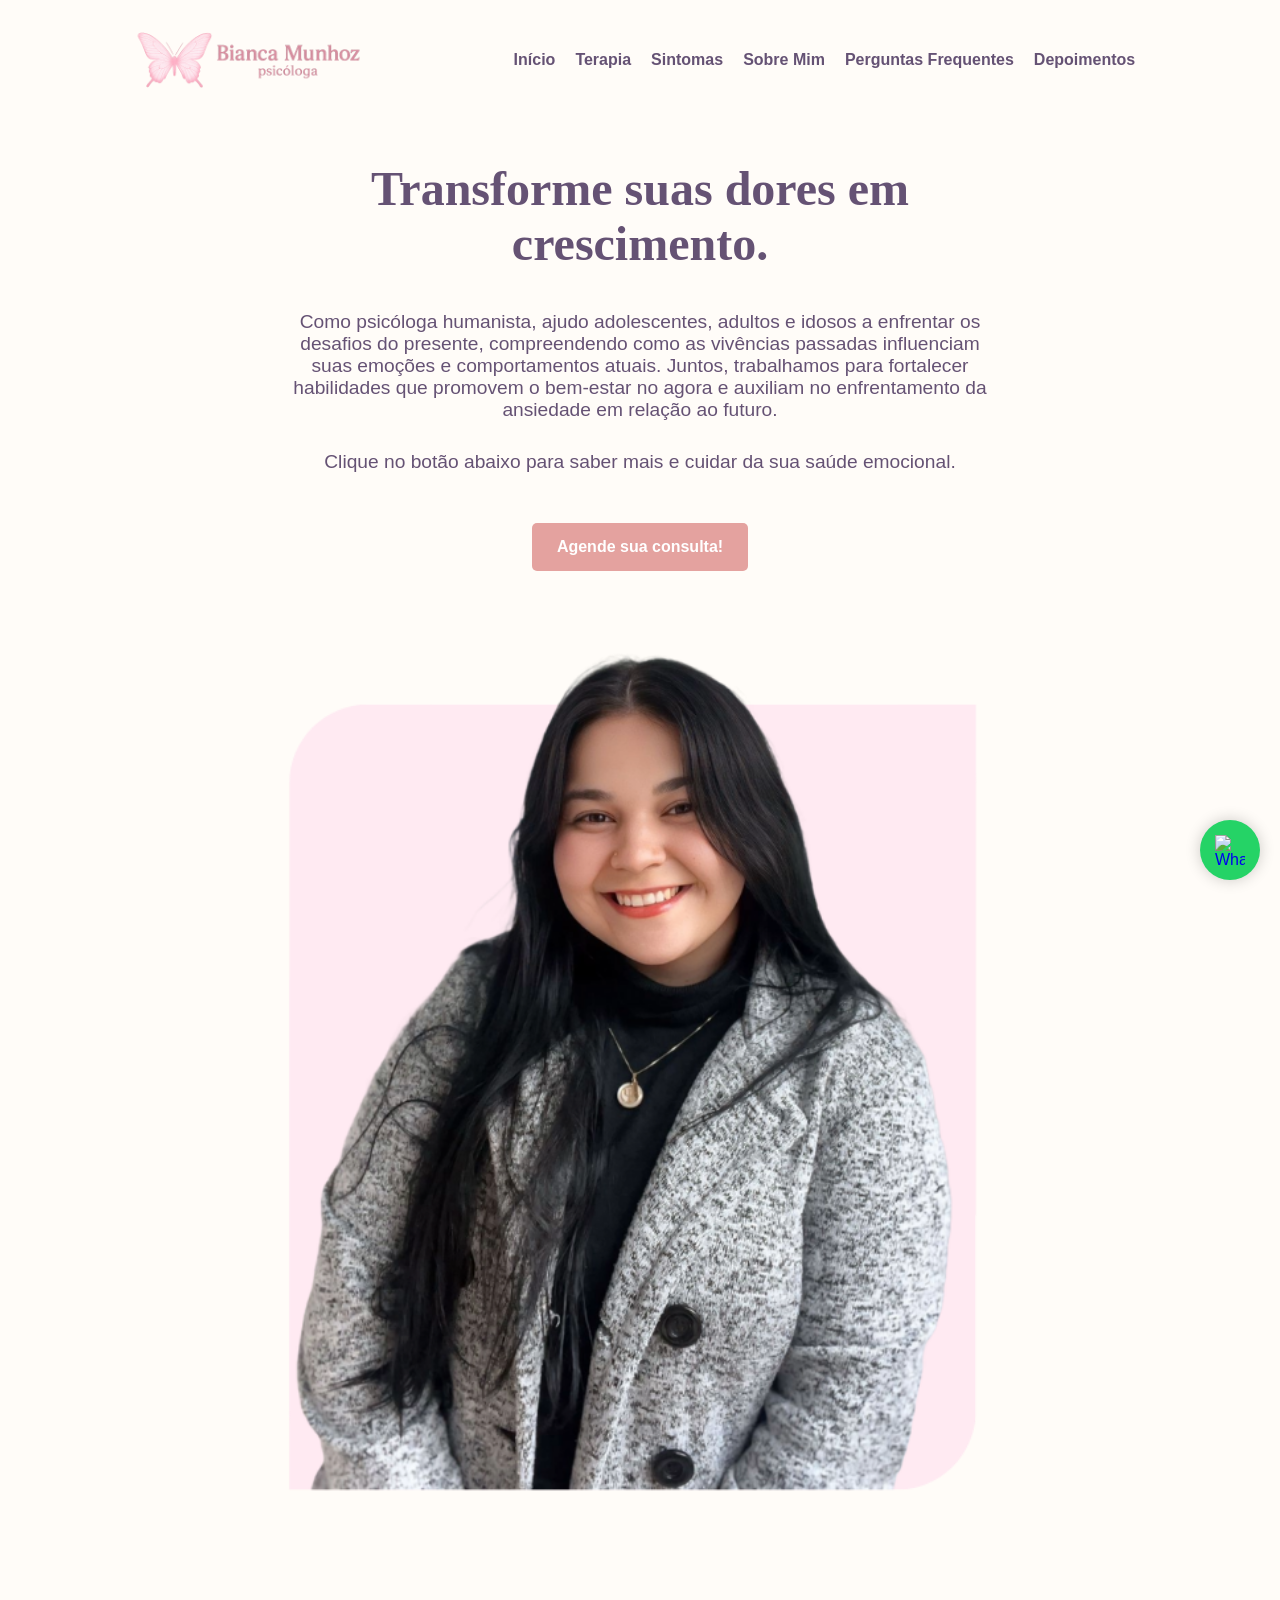
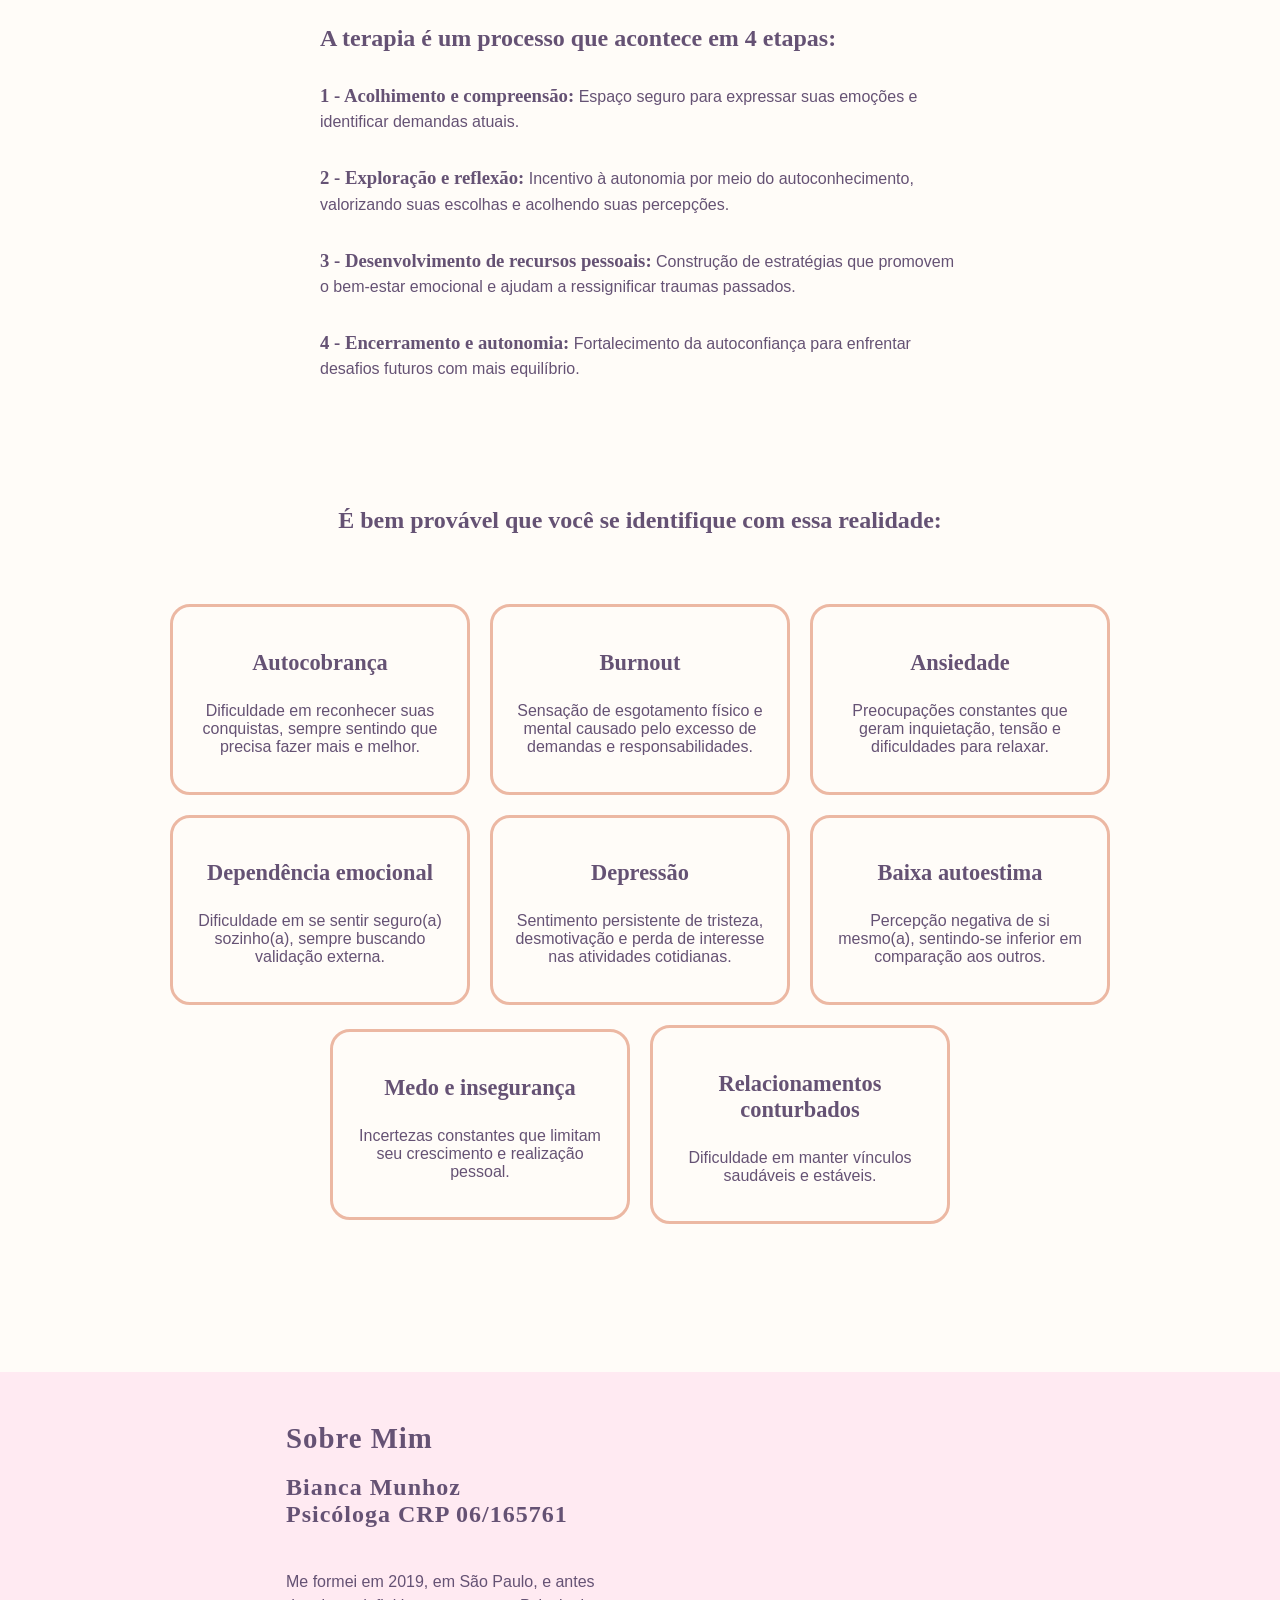
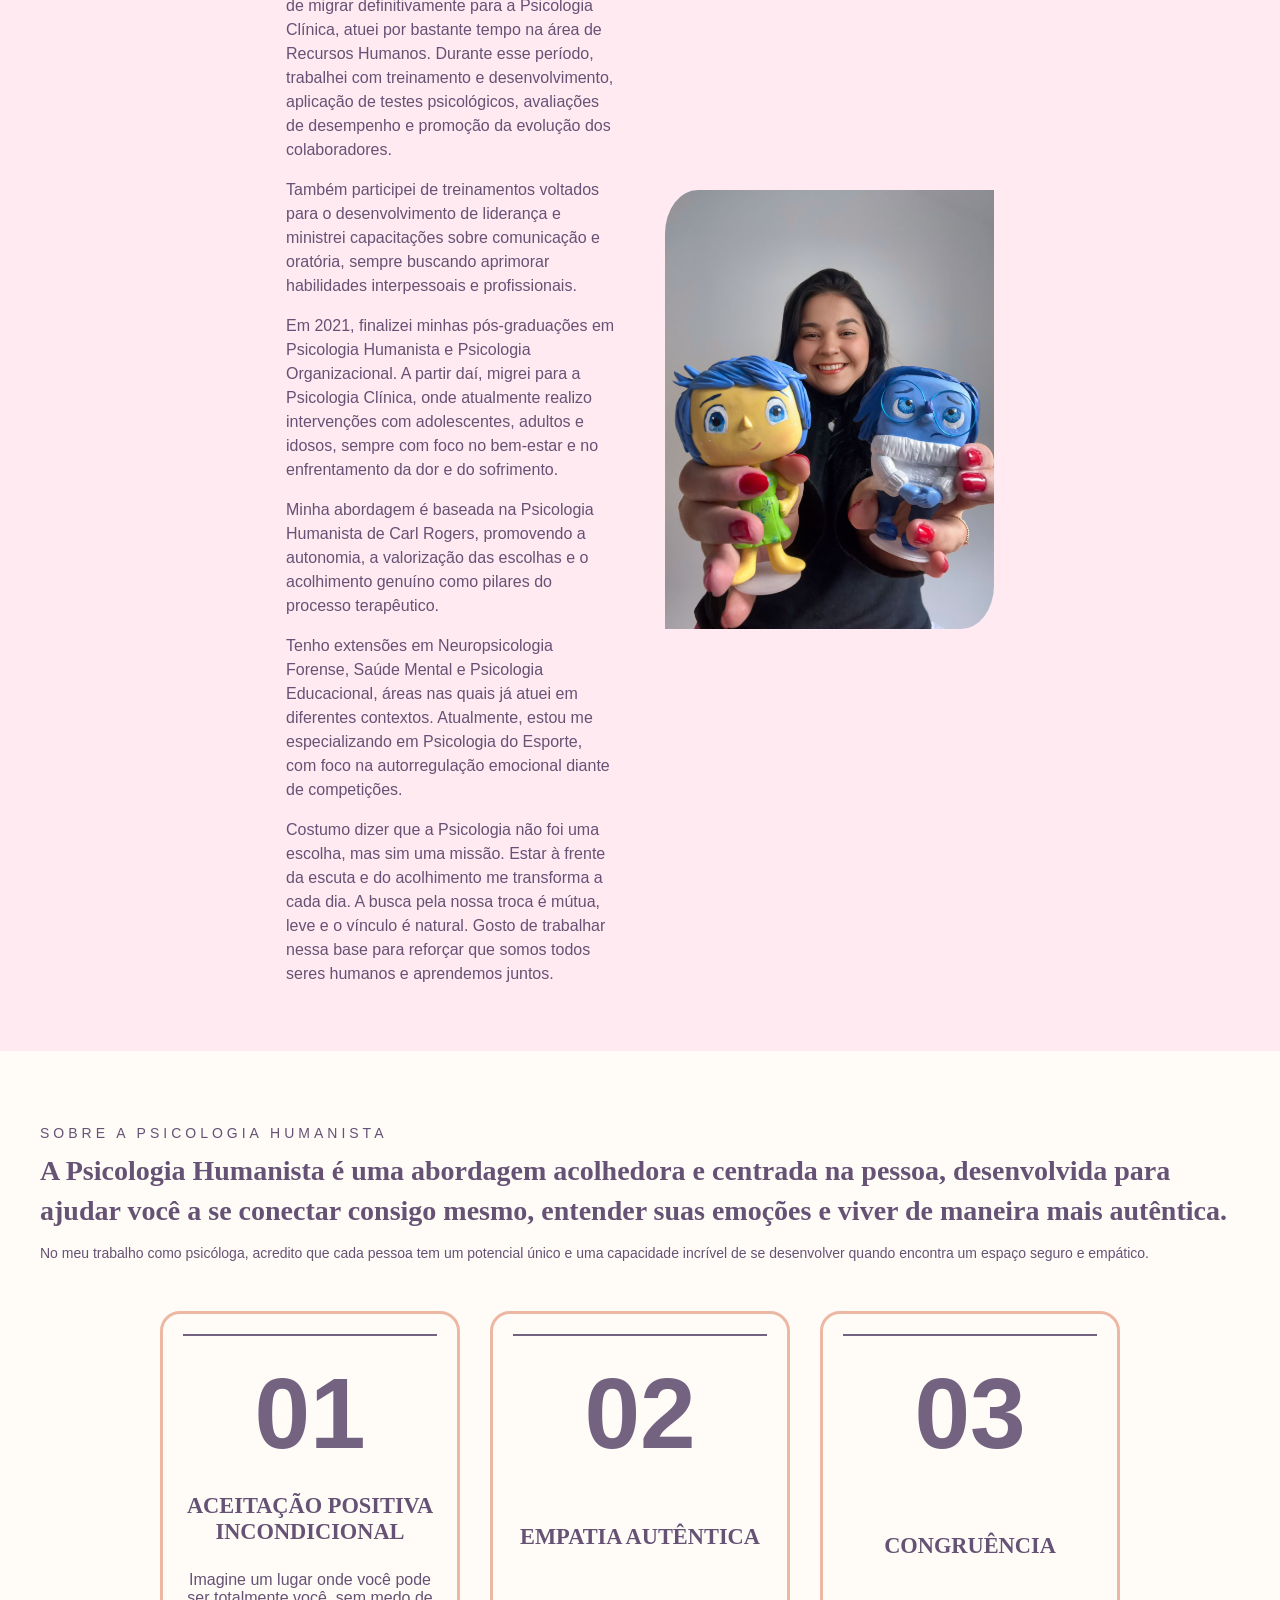
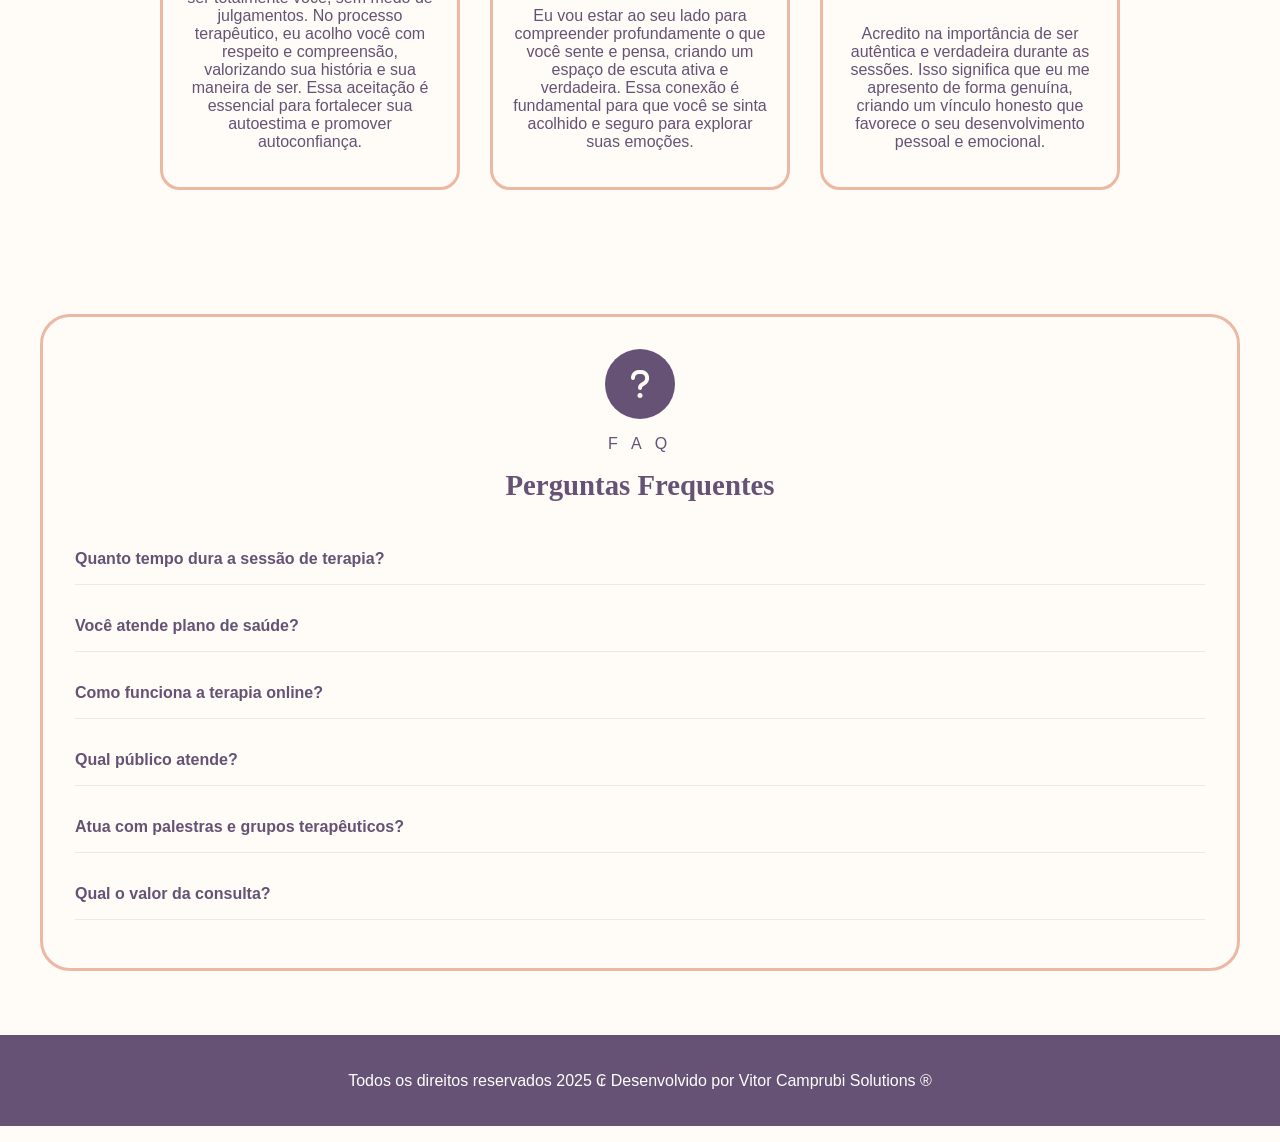
==== commit 3af24e97: "v4.91" ====
--- a/index.html
+++ b/index.html
@@ -41,7 +41,7 @@
 </header>
 
     <section id="inicio" class="section-hero">
-        <div class="hero" data-aos="fade-right">
+        <div class="hero" data-aos="fade-right" data-aos-delay="300" data-aos-duration="1500">
             <div class="hero-banner">
                 <h1>Transforme suas dores em crescimento.</h1>
                 <p>Como psicóloga humanista, ajudo adolescentes, adultos e idosos a enfrentar os desafios do presente, compreendendo como as vivências passadas influenciam suas emoções e comportamentos atuais. Juntos, trabalhamos para fortalecer habilidades que promovem o bem-estar no agora e auxiliam no enfrentamento da ansiedade em relação ao futuro.</p>
@@ -53,7 +53,7 @@
             <img src="images/Design sem nome (12).png" alt="Bianca Munhoz">
         </div>
     </section>
-    <section id="terapia" class="section" data-aos="fade-right">
+    <section id="terapia" class="section" data-aos="fade-right" data-aos-delay="300" data-aos-duration="1500">
         <div class="padding-cor">
             <h2>A terapia é um processo que acontece em 4 etapas:</h2>
             <ul>
@@ -64,38 +64,38 @@
             </ul>
         </div>    
     </section>
-    <section id="sintomas" class="section" data-aos="fade-down">
+    <section id="sintomas" class="section" data-aos="fade-down" data-aos-delay="300" data-aos-duration="1500">
         <h2>É bem provável que você se identifique com essa realidade:</h2>
         <div class="lista">
-            <div class="item" data-aos="fade-right">
+            <div class="item" data-aos="fade-right" data-aos-delay="300" data-aos-duration="1500">
                 <h3>Autocobrança</h3> 
                 <p>Dificuldade em reconhecer suas conquistas, sempre sentindo que precisa fazer mais e melhor.</p>
             </div>
-            <div class="item" data-aos="fade-right">
+            <div class="item" data-aos="fade-right" data-aos-delay="300" data-aos-duration="1500">
                 <h3>Burnout</h3> 
                 <p>Sensação de esgotamento físico e mental causado pelo excesso de demandas e responsabilidades.</p>
             </div>
-            <div class="item" data-aos="fade-right">
+            <div class="item" data-aos="fade-right" data-aos-delay="300" data-aos-duration="1500">
                 <h3>Ansiedade</h3>
                 <p>Preocupações constantes que geram inquietação, tensão e dificuldades para relaxar.</p>
             </div>
-            <div class="item" data-aos="fade-right">
+            <div class="item" data-aos="fade-right" data-aos-delay="300" data-aos-duration="1500">
                 <h3>Dependência emocional</h3> 
                 <p>Dificuldade em se sentir seguro(a) sozinho(a), sempre buscando validação externa.</p>
             </div>
-            <div class="item" data-aos="fade-right">
+            <div class="item" data-aos="fade-right" data-aos-delay="300" data-aos-duration="1500">
                 <h3>Depressão</h3> 
                 <p>Sentimento persistente de tristeza, desmotivação e perda de interesse nas atividades cotidianas.</p>
             </div>
-            <div class="item" data-aos="fade-right">
+            <div class="item" data-aos="fade-right" data-aos-delay="300" data-aos-duration="1500">
                 <h3>Baixa autoestima</h3> 
                 <p>Percepção negativa de si mesmo(a), sentindo-se inferior em comparação aos outros.</p>
             </div>
-            <div class="item" data-aos="fade-right">
+            <div class="item" data-aos="fade-right" data-aos-delay="300" data-aos-duration="1500">
                 <h3>Medo e insegurança</h3> 
                 <p>Incertezas constantes que limitam seu crescimento e realização pessoal.</p>
             </div>
-            <div class="item" data-aos="fade-right">
+            <div class="item" data-aos="fade-right" data-aos-delay="300" data-aos-duration="1500">
                 <h3>Relacionamentos conturbados</h3> 
                 <p>Dificuldade em manter vínculos saudáveis e estáveis.</p>
             </div>
@@ -118,13 +118,13 @@
                 <p>Tenho extensões em Neuropsicologia Forense, Saúde Mental e Psicologia Educacional, áreas nas quais já atuei em diferentes contextos. Atualmente, estou me especializando em Psicologia do Esporte, com foco na autorregulação emocional diante de competições.</p>
                 <p>Costumo dizer que a Psicologia não foi uma escolha, mas sim uma missão. Estar à frente da escuta e do acolhimento me transforma a cada dia. A busca pela nossa troca é mútua, leve e o vínculo é natural. Gosto de trabalhar nessa base para reforçar que somos todos seres humanos e aprendemos juntos.</p>
           </div>
-          <div id="fotosobre" data-aos="fade-right">
-            <img src="images/WhatsApp Image 2025-07-25 at 14.53.24_91043a8d.jpg" alt="Bianca Munhoz">
+          <div id="fotosobre" data-aos="fade-right" data-aos-delay="300" data-aos-duration="1500">
+            <img src="images/WhatsApp Image 2025-07-25 at 14.52.12_7fc53faf.jpg" alt="Bianca Munhoz">
           </div>
         </div>
     </section>
     <section class="psih-section">
-    <div class="psih-content" data-aos="fade-down">
+    <div class="psih-content" data-aos="fade-down" data-aos-delay="300" data-aos-duration="1500">
       <div class="psih-texto">
         <p class="subtitulo">SOBRE A PSICOLOGIA HUMANISTA</p>
         <h2>
@@ -137,17 +137,17 @@
       </div>
 
       <div class="psih-itens">
-        <div class="item" data-aos="fade-right">
+        <div class="item" data-aos="fade-right" data-aos-delay="300" data-aos-duration="1500">
           <div class="numero">01</div>
           <h3>ACEITAÇÃO POSITIVA INCONDICIONAL</h3>
           <p>Imagine um lugar onde você pode ser totalmente você, sem medo de julgamentos. No processo terapêutico, eu acolho você com respeito e compreensão, valorizando sua história e sua maneira de ser. Essa aceitação é essencial para fortalecer sua autoestima e promover autoconfiança.</p>
         </div>
-        <div class="item" data-aos="fade-right">
+        <div class="item" data-aos="fade-right" data-aos-delay="300" data-aos-duration="1500">
           <div class="numero">02</div>
           <h3>EMPATIA AUTÊNTICA</h3>
           <p>Eu vou estar ao seu lado para compreender profundamente o que você sente e pensa, criando um espaço de escuta ativa e verdadeira. Essa conexão é fundamental para que você se sinta acolhido e seguro para explorar suas emoções.</p>
         </div>
-        <div class="item" data-aos="fade-right">
+        <div class="item" data-aos="fade-right" data-aos-delay="300" data-aos-duration="1500">
           <div class="numero">03</div>
           <h3>CONGRUÊNCIA</h3>
           <p>Acredito na importância de ser autêntica e verdadeira durante as sessões. Isso significa que eu me apresento de forma genuína, criando um vínculo honesto que favorece o seu desenvolvimento pessoal e emocional.</p>
@@ -156,7 +156,7 @@
     </div>
   </section>
   <section class="faq-section" id="faq">
-  <div class="faq-container" data-aos="fade-down">
+  <div class="faq-container" data-aos="fade-down" data-aos-delay="300" data-aos-duration="1500">
     <div class="faq-header">
       <div class="icon"><i class="fas fa-question"></i></div>
       <p>F A Q</p>
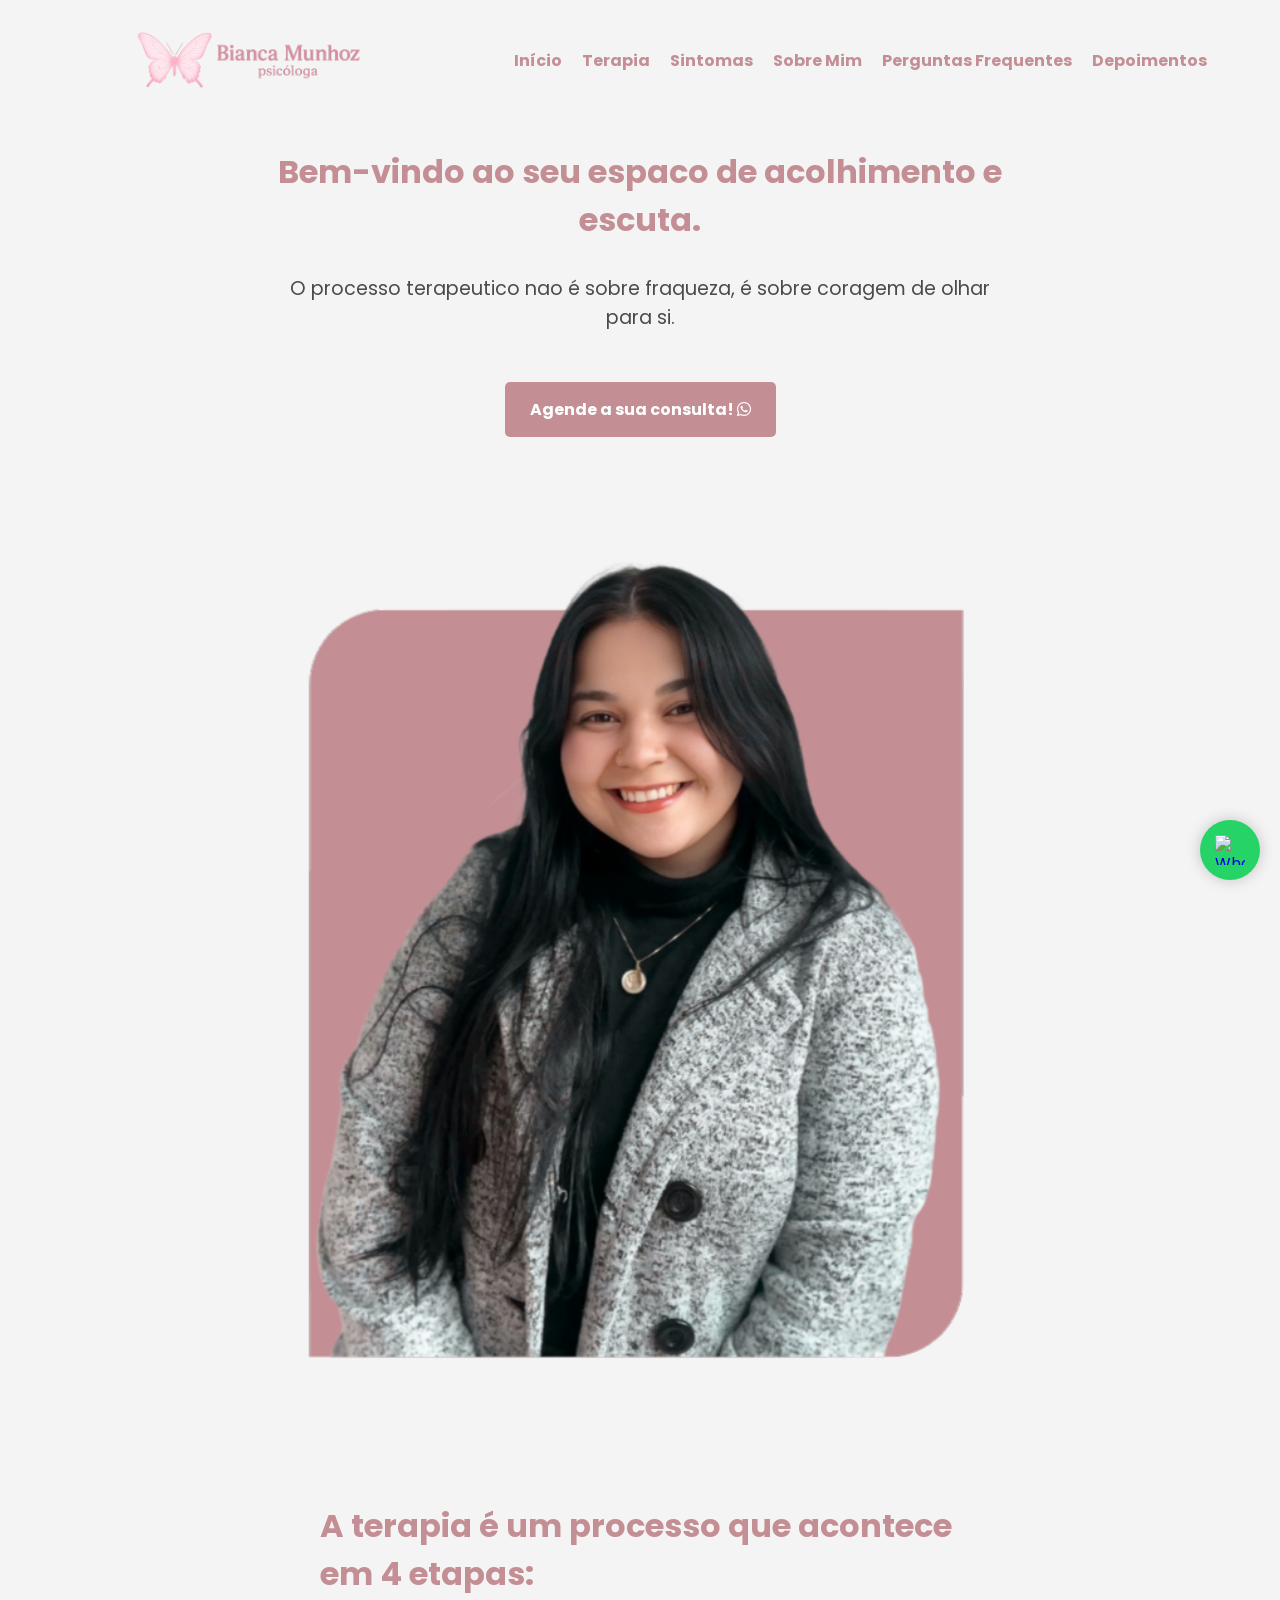
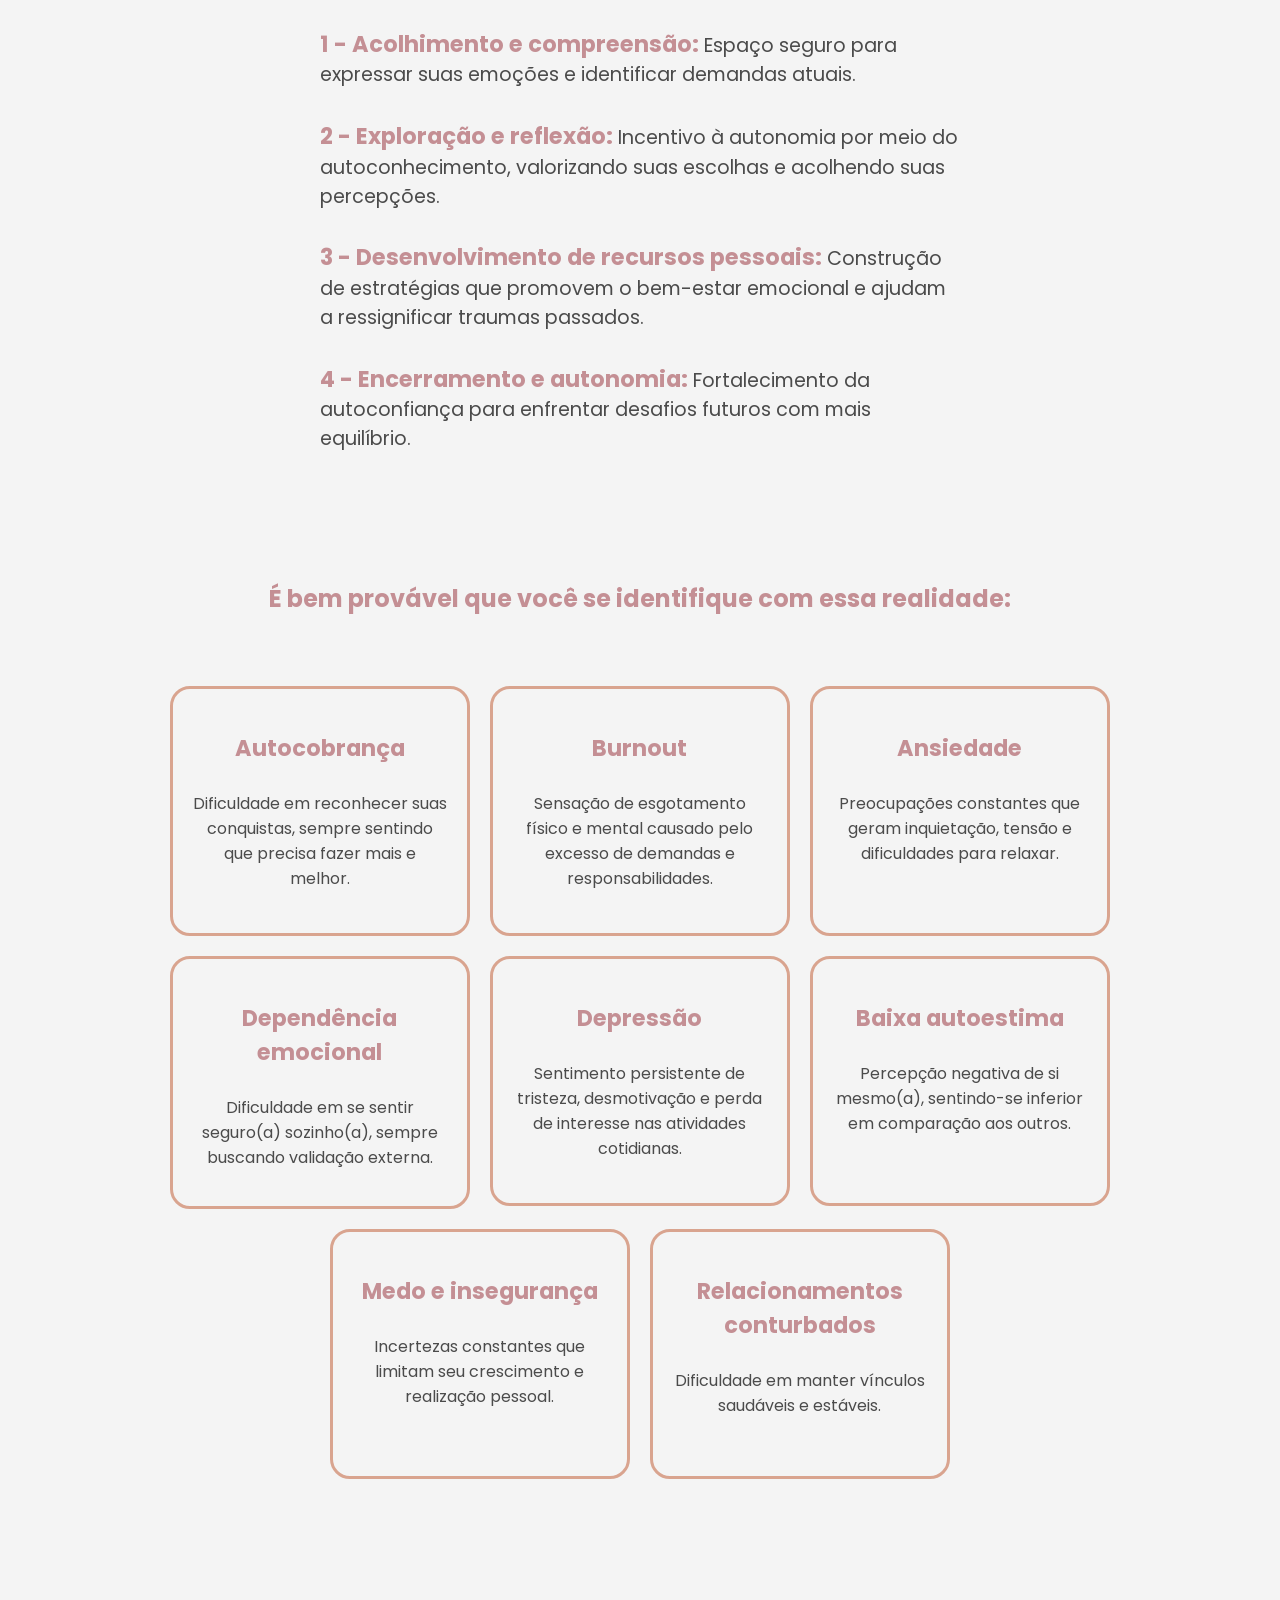
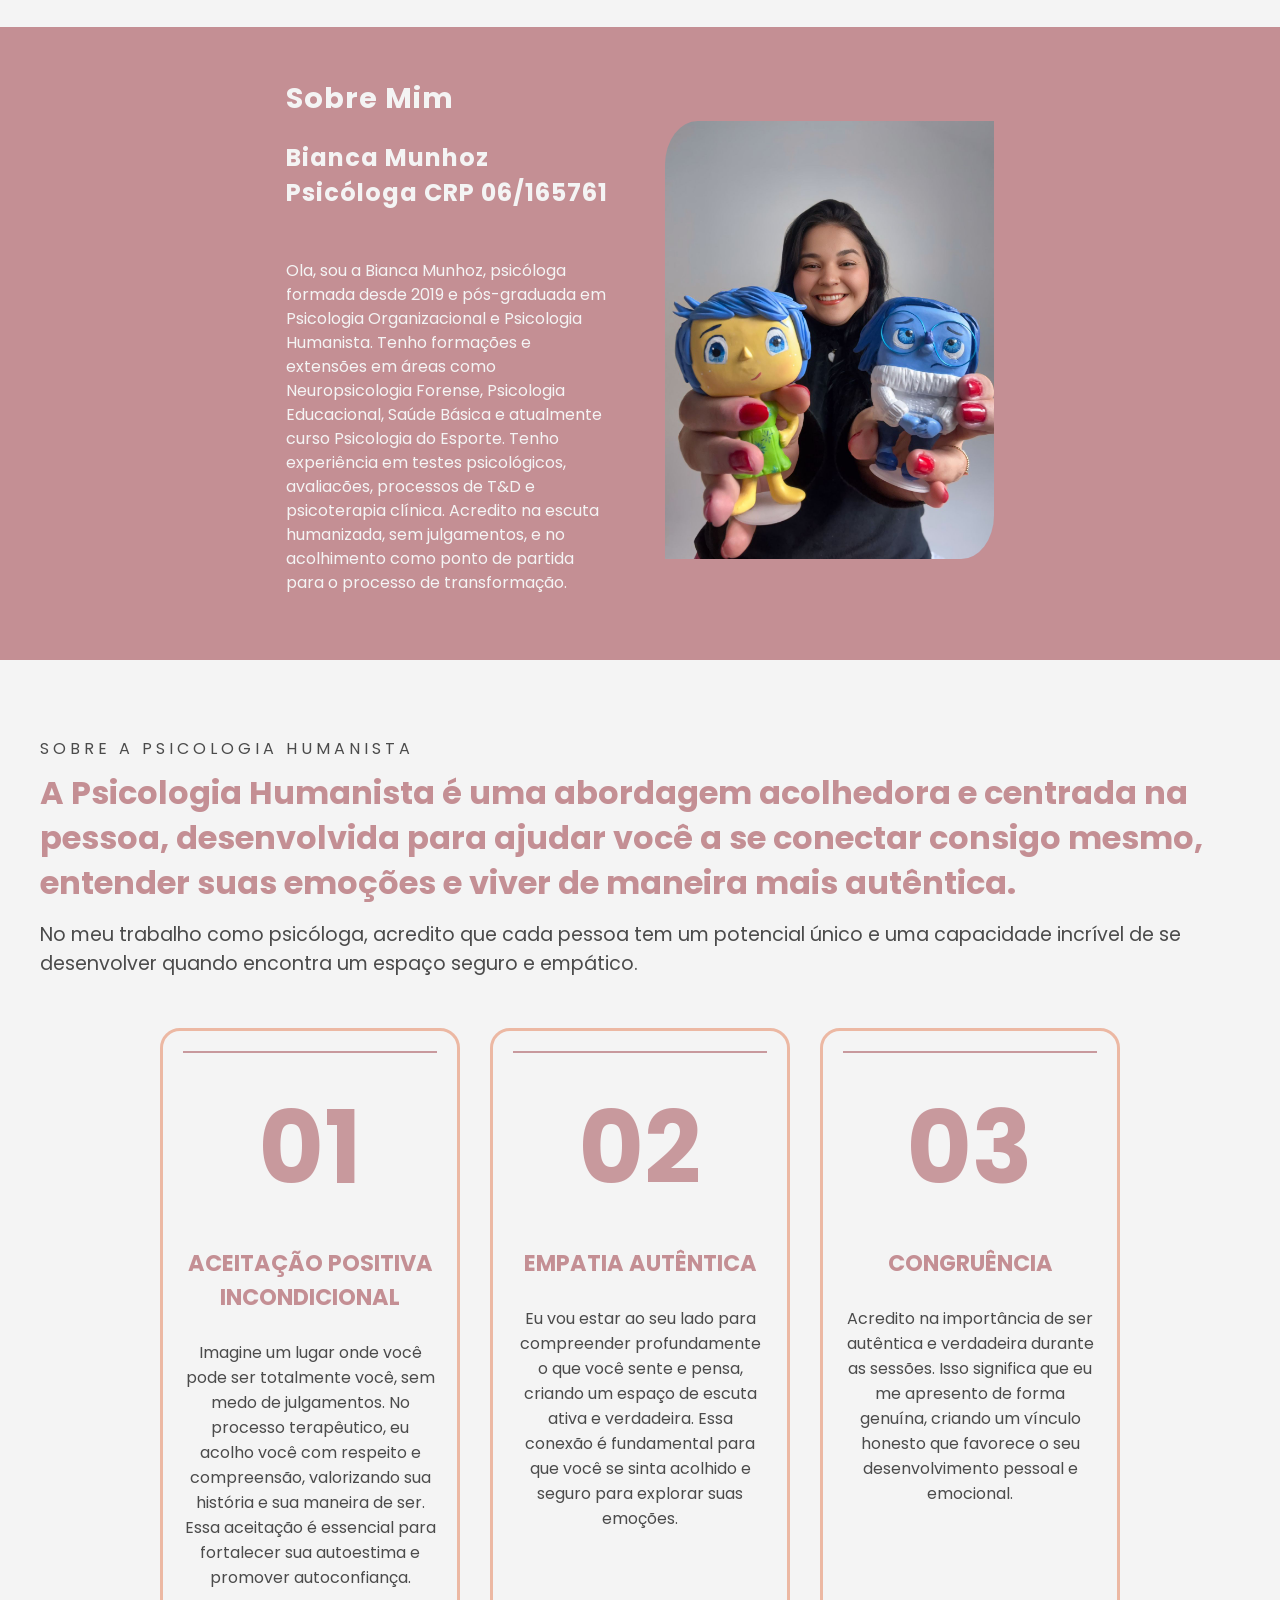
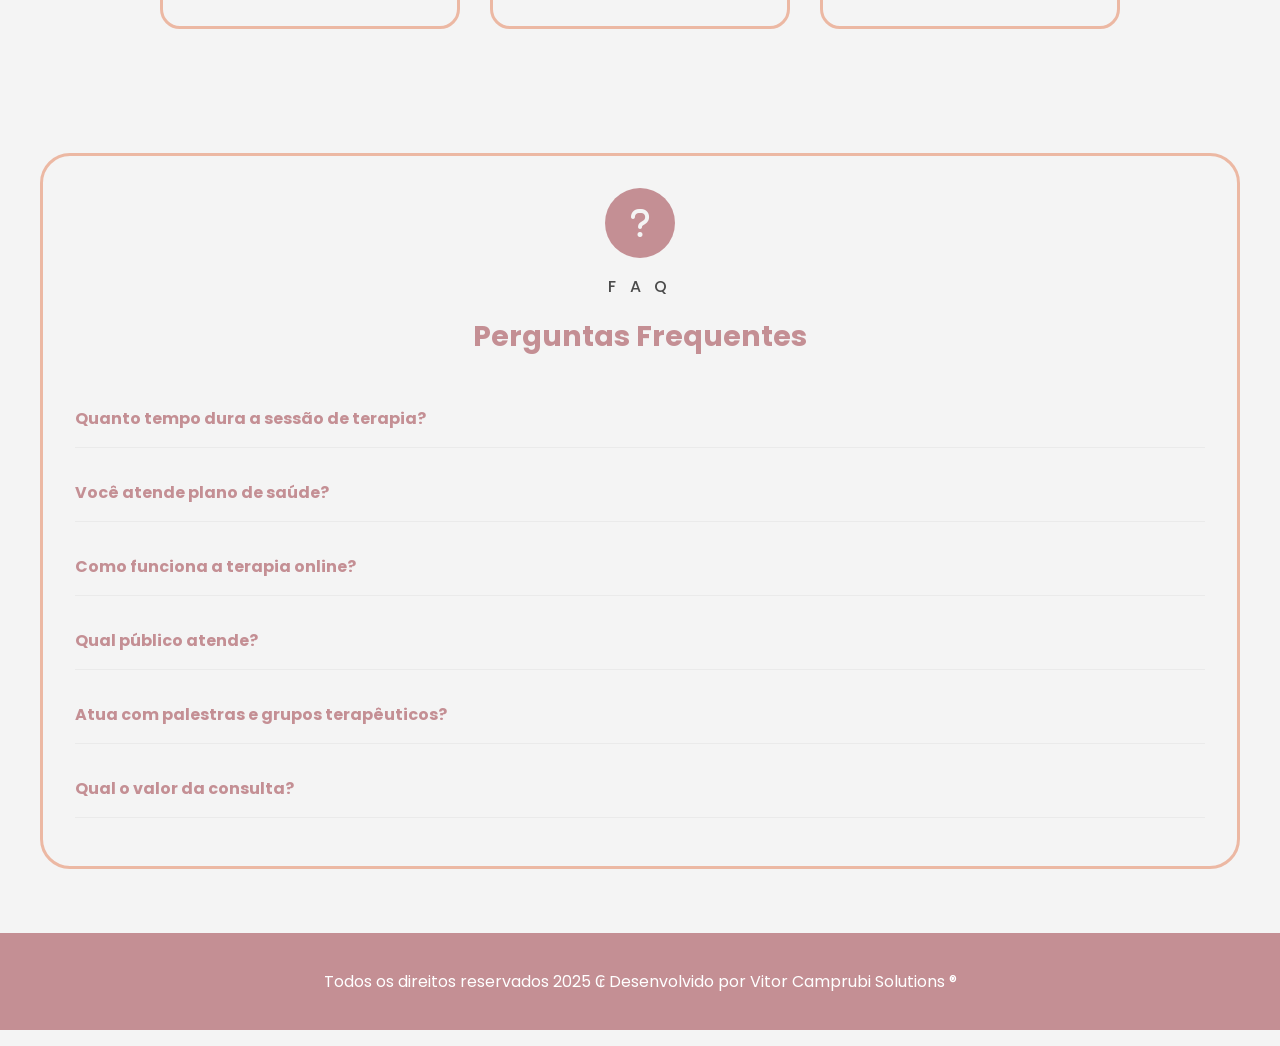
==== commit f1a4b09f: "v5" ====
--- a/index.html
+++ b/index.html
@@ -13,6 +13,7 @@
     <link rel="stylesheet" href="styles/psicologia.css">
     <link rel="stylesheet" href="styles/faq.css">
     <link rel="stylesheet" href="https://cdnjs.cloudflare.com/ajax/libs/font-awesome/6.4.0/css/all.min.css">
+    <link href="https://fonts.googleapis.com/css2?family=Playfair+Display&family=Poppins:wght@300;400;500;600;700&display=swap" rel="stylesheet">
     <link href="https://unpkg.com/aos@2.3.1/dist/aos.css" rel="stylesheet">
 
     <script src="js/script.js" defer></script>
@@ -41,19 +42,18 @@
 </header>
 
     <section id="inicio" class="section-hero">
-        <div class="hero" data-aos="fade-right" data-aos-delay="300" data-aos-duration="1500">
+        <div class="hero" data-aos="fade-right" data-aos-delay="200" data-aos-duration="1200">
             <div class="hero-banner">
-                <h1>Transforme suas dores em crescimento.</h1>
-                <p>Como psicóloga humanista, ajudo adolescentes, adultos e idosos a enfrentar os desafios do presente, compreendendo como as vivências passadas influenciam suas emoções e comportamentos atuais. Juntos, trabalhamos para fortalecer habilidades que promovem o bem-estar no agora e auxiliam no enfrentamento da ansiedade em relação ao futuro.</p>
-                <p>Clique no botão abaixo para saber mais e cuidar da sua saúde emocional.</p>
-                <a class="btn-whatsapp" href="https://wa.me/5511959506086?text=Ol%C3%A1!%0AGostaria%20de%20agendar%20uma%20consulta." target="_blank">Agende sua consulta!</a>
+                <h1>Bem-vindo ao seu espaco de acolhimento e escuta.</h1>
+                <p>O processo terapeutico nao é sobre fraqueza, é sobre coragem de olhar para si.</p>
+                <a class="btn-whatsapp" href="https://wa.me/5511959506086?text=Ol%C3%A1!%0AGostaria%20de%20agendar%20uma%20consulta." target="_blank">Agende a sua consulta! <i class="fab fa-whatsapp"></i></a>
             </div>
         </div>
         <div class="hero-img">
-            <img src="images/Design sem nome (12).png" alt="Bianca Munhoz">
-        </div>
-    </section>
-    <section id="terapia" class="section" data-aos="fade-right" data-aos-delay="300" data-aos-duration="1500">
+            <img src="images/134.png" alt="Bianca Munhoz">
+        </div>
+    </section>
+    <section id="terapia" class="section" data-aos="fade-right" data-aos-delay="200" data-aos-duration="1200">
         <div class="padding-cor">
             <h2>A terapia é um processo que acontece em 4 etapas:</h2>
             <ul>
@@ -64,38 +64,38 @@
             </ul>
         </div>    
     </section>
-    <section id="sintomas" class="section" data-aos="fade-down" data-aos-delay="300" data-aos-duration="1500">
+    <section id="sintomas" class="section" data-aos="fade-down" data-aos-delay="200" data-aos-duration="1200">
         <h2>É bem provável que você se identifique com essa realidade:</h2>
         <div class="lista">
-            <div class="item" data-aos="fade-right" data-aos-delay="300" data-aos-duration="1500">
+            <div class="item-s" data-aos="fade-right" data-aos-delay="200" data-aos-duration="1200">
                 <h3>Autocobrança</h3> 
                 <p>Dificuldade em reconhecer suas conquistas, sempre sentindo que precisa fazer mais e melhor.</p>
             </div>
-            <div class="item" data-aos="fade-right" data-aos-delay="300" data-aos-duration="1500">
+            <div class="item-s" data-aos="fade-right" data-aos-delay="200" data-aos-duration="1200">
                 <h3>Burnout</h3> 
                 <p>Sensação de esgotamento físico e mental causado pelo excesso de demandas e responsabilidades.</p>
             </div>
-            <div class="item" data-aos="fade-right" data-aos-delay="300" data-aos-duration="1500">
+            <div class="item-s" data-aos="fade-right" data-aos-delay="200" data-aos-duration="1200">
                 <h3>Ansiedade</h3>
                 <p>Preocupações constantes que geram inquietação, tensão e dificuldades para relaxar.</p>
             </div>
-            <div class="item" data-aos="fade-right" data-aos-delay="300" data-aos-duration="1500">
+            <div class="item-s" data-aos="fade-right" data-aos-delay="200" data-aos-duration="1200">
                 <h3>Dependência emocional</h3> 
                 <p>Dificuldade em se sentir seguro(a) sozinho(a), sempre buscando validação externa.</p>
             </div>
-            <div class="item" data-aos="fade-right" data-aos-delay="300" data-aos-duration="1500">
+            <div class="item-s" data-aos="fade-right" data-aos-delay="200" data-aos-duration="1200">
                 <h3>Depressão</h3> 
                 <p>Sentimento persistente de tristeza, desmotivação e perda de interesse nas atividades cotidianas.</p>
             </div>
-            <div class="item" data-aos="fade-right" data-aos-delay="300" data-aos-duration="1500">
+            <div class="item-s" data-aos="fade-right" data-aos-delay="200" data-aos-duration="1200">
                 <h3>Baixa autoestima</h3> 
                 <p>Percepção negativa de si mesmo(a), sentindo-se inferior em comparação aos outros.</p>
             </div>
-            <div class="item" data-aos="fade-right" data-aos-delay="300" data-aos-duration="1500">
+            <div class="item-s" data-aos="fade-right" data-aos-delay="200" data-aos-duration="1200">
                 <h3>Medo e insegurança</h3> 
                 <p>Incertezas constantes que limitam seu crescimento e realização pessoal.</p>
             </div>
-            <div class="item" data-aos="fade-right" data-aos-delay="300" data-aos-duration="1500">
+            <div class="item-s" data-aos="fade-right" data-aos-delay="200" data-aos-duration="1200">
                 <h3>Relacionamentos conturbados</h3> 
                 <p>Dificuldade em manter vínculos saudáveis e estáveis.</p>
             </div>
@@ -111,20 +111,15 @@
                 Psicóloga CRP 06/165761
             </h2>
                 <br>
-                <p>Me formei em 2019, em São Paulo, e antes de migrar definitivamente para a Psicologia Clínica, atuei por bastante tempo na área de Recursos Humanos. Durante esse período, trabalhei com treinamento e desenvolvimento, aplicação de testes psicológicos, avaliações de desempenho e promoção da evolução dos colaboradores.</p>
-                <p>Também participei de treinamentos voltados para o desenvolvimento de liderança e ministrei capacitações sobre comunicação e oratória, sempre buscando aprimorar habilidades interpessoais e profissionais.</p>
-                <p>Em 2021, finalizei minhas pós-graduações em Psicologia Humanista e Psicologia Organizacional. A partir daí, migrei para a Psicologia Clínica, onde atualmente realizo intervenções com adolescentes, adultos e idosos, sempre com foco no bem-estar e no enfrentamento da dor e do sofrimento.</p>
-                <p>Minha abordagem é baseada na Psicologia Humanista de Carl Rogers, promovendo a autonomia, a valorização das escolhas e o acolhimento genuíno como pilares do processo terapêutico.</p>
-                <p>Tenho extensões em Neuropsicologia Forense, Saúde Mental e Psicologia Educacional, áreas nas quais já atuei em diferentes contextos. Atualmente, estou me especializando em Psicologia do Esporte, com foco na autorregulação emocional diante de competições.</p>
-                <p>Costumo dizer que a Psicologia não foi uma escolha, mas sim uma missão. Estar à frente da escuta e do acolhimento me transforma a cada dia. A busca pela nossa troca é mútua, leve e o vínculo é natural. Gosto de trabalhar nessa base para reforçar que somos todos seres humanos e aprendemos juntos.</p>
+                <p>Ola, sou a Bianca Munhoz, psicóloga formada desde 2019 e pós-graduada em Psicologia Organizacional e Psicologia Humanista. Tenho formações e extensões em áreas como Neuropsicologia Forense, Psicologia Educacional, Saúde Básica e atualmente curso Psicologia do Esporte. Tenho experiência em testes psicológicos, avaliacões, processos de T&D e psicoterapia clínica. Acredito na escuta humanizada, sem julgamentos, e no acolhimento como ponto de partida para o processo de transformação.</p>
           </div>
-          <div id="fotosobre" data-aos="fade-right" data-aos-delay="300" data-aos-duration="1500">
+          <div id="fotosobre" data-aos="fade-right" data-aos-delay="200" data-aos-duration="1200">
             <img src="images/WhatsApp Image 2025-07-25 at 14.52.12_7fc53faf.jpg" alt="Bianca Munhoz">
           </div>
         </div>
     </section>
     <section class="psih-section">
-    <div class="psih-content" data-aos="fade-down" data-aos-delay="300" data-aos-duration="1500">
+    <div class="psih-content" data-aos="fade-down" data-aos-delay="200" data-aos-duration="1200">
       <div class="psih-texto">
         <p class="subtitulo">SOBRE A PSICOLOGIA HUMANISTA</p>
         <h2>
@@ -137,17 +132,17 @@
       </div>
 
       <div class="psih-itens">
-        <div class="item" data-aos="fade-right" data-aos-delay="300" data-aos-duration="1500">
+        <div class="item" data-aos="fade-right" data-aos-delay="200" data-aos-duration="1200">
           <div class="numero">01</div>
           <h3>ACEITAÇÃO POSITIVA INCONDICIONAL</h3>
           <p>Imagine um lugar onde você pode ser totalmente você, sem medo de julgamentos. No processo terapêutico, eu acolho você com respeito e compreensão, valorizando sua história e sua maneira de ser. Essa aceitação é essencial para fortalecer sua autoestima e promover autoconfiança.</p>
         </div>
-        <div class="item" data-aos="fade-right" data-aos-delay="300" data-aos-duration="1500">
+        <div class="item" data-aos="fade-right" data-aos-delay="200" data-aos-duration="1200">
           <div class="numero">02</div>
           <h3>EMPATIA AUTÊNTICA</h3>
           <p>Eu vou estar ao seu lado para compreender profundamente o que você sente e pensa, criando um espaço de escuta ativa e verdadeira. Essa conexão é fundamental para que você se sinta acolhido e seguro para explorar suas emoções.</p>
         </div>
-        <div class="item" data-aos="fade-right" data-aos-delay="300" data-aos-duration="1500">
+        <div class="item" data-aos="fade-right" data-aos-delay="200" data-aos-duration="1200">
           <div class="numero">03</div>
           <h3>CONGRUÊNCIA</h3>
           <p>Acredito na importância de ser autêntica e verdadeira durante as sessões. Isso significa que eu me apresento de forma genuína, criando um vínculo honesto que favorece o seu desenvolvimento pessoal e emocional.</p>
@@ -156,7 +151,7 @@
     </div>
   </section>
   <section class="faq-section" id="faq">
-  <div class="faq-container" data-aos="fade-down" data-aos-delay="300" data-aos-duration="1500">
+  <div class="faq-container" data-aos="fade-down" data-aos-delay="200" data-aos-duration="1200">
     <div class="faq-header">
       <div class="icon"><i class="fas fa-question"></i></div>
       <p>F A Q</p>
--- a/styles/style.css
+++ b/styles/style.css
@@ -6,10 +6,10 @@
   scroll-behavior: smooth;
 }
 body {
-  font-family: 'Lato', sans-serif;
+  font-family: 'Poppins', sans-serif;
   margin: 0;
   padding: 0;
-  background-color: #fffcf8;
+  background-color: #F4F4F4;
 }
 h1, h2, h3 {
   font-family: 'Playfair Display', serif;
@@ -44,7 +44,7 @@
 /* ==================== OUTRAS SEÇÕES ==================== */
 
 footer {
-  background-color: #655274;
+  background-color: #C48F94;
   color: #fff;
   text-align: center;
   padding: 20px;
--- a/styles/header.css
+++ b/styles/header.css
@@ -1,6 +1,6 @@
 /* ==================== HEADER E NAVBAR ==================== */
 header {
-  background-color: #fffcf8;
+  background-color: #F4F4F4;
   box-shadow: 0 2px 4px rgba(0,0,0,0.1);
 }
 .navbar {
@@ -34,7 +34,7 @@
   background: none;
   border: none;
   cursor: pointer;
-  color: #655274;
+  color: #C48F94;
 }
 nav ul {
   list-style: none;
@@ -44,7 +44,7 @@
 }
 nav a {
   text-decoration: none;
-  color: #655274;
+  color: #C48F94;
   font-weight: bold;
 }
 nav ul li a {
@@ -57,7 +57,7 @@
   left: 0;
   width: 100%;
   height: 1px;
-  background-color: #655274;
+  background-color: #C48F94;
   transform: scaleX(0);
   transform-origin: center;
   transition: transform 0.3s ease;
@@ -96,7 +96,7 @@
     position: absolute;
     top: 70px; /* altura do header */
     right: 0;
-    background-color: #fffcf8;
+    background-color: #F4F4F4;
     width: 100%;
     max-height: 0;
     overflow: hidden;
--- a/styles/hero.css
+++ b/styles/hero.css
@@ -4,7 +4,7 @@
   flex-wrap: wrap;
   align-items: center;
   justify-content: center;
-  background-color: #fffcf8;
+  background-color: #F4F4F4;
   gap: 10%;
   padding-left: 20%;
   padding-right: 20%;
@@ -16,15 +16,18 @@
 }
 .hero {
   text-align: center;
-  background-color: #fffcf8;
+  background-color: #F4F4F4;
 }
 .hero h1{
-  color: #655274;
-  font-size: 3.0em;
+  color: #C48F94;
+  font-size: 2.0em;
+  font-family: 'Poppins', sans-serif;
+
 }
 .hero p {
-  color: #655274;
+  color: #4B4B4B;
   font-size: 1.2em;
+  font-family: 'Poppins', sans-serif;
   margin: 30px;
 }
 .hero-img img {
@@ -33,10 +36,11 @@
 }
 .btn-whatsapp {
   display: inline-block;
-  background-color: #e4a29f;
+  background-color: #C48F94;
   color: white;
   padding: 15px 25px;
   text-decoration: none;
+  font-family: 'Poppins', sans-serif;
   font-weight: bold;
   border-radius: 5px;
   margin: 20px;
--- a/styles/terapia.css
+++ b/styles/terapia.css
@@ -2,10 +2,10 @@
 #terapia {
   max-width: 100%;
   margin: 0;
-  background-color: #fffcf8;
+  background-color: #F4F4F4;
 }
 .padding-cor {
-  background-color: #fffcf8;
+  background-color: #F4F4F4;
   padding-left: 25%;
   padding-right: 25%;
   width: 100%;
@@ -13,9 +13,10 @@
   padding-bottom: 4%;
 }
 #terapia h2 {
-  font-size: 1.5em;
-  color: #655274;
+  font-size: 2.0em;
+  color: #C48F94;
   text-align: left;
+  font-family: 'Poppins', sans-serif;
 }
 #terapia ul {
   list-style: none;
@@ -23,15 +24,17 @@
 }
 #terapia li {
   margin: 30px 0;
-  font-size: 1em;
+  font-size: 1.2em;
   line-height: 1.5;
-  color: #655274;
+  color: #4B4B4B;
 }
 #terapia li h3 {
   display: inline-block;
   font-weight: bold;
-  color: #655274;
+  font-family: 'Poppins', sans-serif;
+  color: #C48F94;
   margin: 0;
+
 }
 
 @media (max-width: 768px) {
@@ -47,7 +50,7 @@
 }
 #terapia h2 {
   font-size: 1.5em;
-  color: #655274;
+  color: #C48F94;
   text-align: left;
   padding: 0;
 }
@@ -59,12 +62,12 @@
   margin: 30px 0;
   font-size: 1em;
   line-height: 1.5;
-  color: #655274;
+  color: #4B4B4B;
 }
 #terapia li h3 {
   display: inline-block;
   font-weight: bold;
-  color: #655274;
+  color: #C48F94;
   margin: 0;
 }
 
--- a/styles/sintomas.css
+++ b/styles/sintomas.css
@@ -1,12 +1,13 @@
 /* ==================== SEÇÃO SINTOMAS ==================== */
 #sintomas h2 {
   font-size: 1.5em;
-  color: #655274;
+  font-family: 'Poppins', sans-serif;
+  color: #C48F94;
   text-align: center;
   margin-bottom: 50px;
 }
 #sintomas {
-  background-color: #fffcf8;
+  background-color: #F4F4F4;
   width: 100%;
   padding: 2%;
   padding-bottom: 10%;
@@ -15,32 +16,37 @@
   display: flex;
   flex-wrap: wrap;
   justify-content: center;
-  align-items: center;
+  align-items: stretch;
   gap: 20px;
   padding: 20px;
   width: 80%;
   margin: 0 auto;
 }
-.item {
+.item-s {
   flex: 1 1 300px;
   max-width: 300px;
+  min-height: 250px; 
+  height: 100%;
   padding: 20px;
-  border: 3px solid #ecb8a3;
+  border: 3px solid #D9A48F;
   border-radius: 20px;
   text-align: center;
   display: flex;
   flex-direction: column;
-  justify-content: space-between;
+  justify-content: flex-start;
+  box-sizing: border-box;
 }
-.item h3 {
+.item-s h3 {
   font-size: 1.4em;
   font-weight: bold;
+  font-family: 'Poppins', sans-serif;
   margin-bottom: 10px;
-  color: #655274;
+  color: #C48F94;
 }
-.item p {
+.item-s p {
   font-size: 1.em;
-  color: #655274;
+  color: #4B4B4B;
+  font-family: 'Poppins', sans-serif;
 }
 
 @media (max-width: 768px) {
@@ -49,11 +55,11 @@
     align-items: center;
     width: 100%;
   }
-  .item {
+  .item-s {
     max-width: 100%;
   }
 #sintomas {
-  background-color: #fffcf8;
+  background-color: #F4F4F4;
   width: 90%;
   padding: 10%;
   padding-top: 20px;
@@ -69,11 +75,11 @@
   padding: 0px;
   margin: 0 ;
 }
-.item {
+.item-s {
   flex: 1 1 100px;
   max-width: 300px;
   padding: 20px;
-  border: 3px solid #ecb8a3;
+  border: 3px solid #D9A48F;
   border-radius: 20px;
   text-align: center;
   display: flex;
@@ -81,14 +87,14 @@
   justify-content: space-between;
   align-items: center;
 }
-.item h3 {
+.item-s h3 {
   font-size: 1.4em;
   font-weight: bold;
   margin-bottom: 10px;
-  color: #655274;
+  color: #C48F94;
 }
-.item p {
+.item-s p {
   font-size: 1.em;
-  color: #655274;
+  color: #4B4B4B;
 }
 }
--- a/styles/sobre.css
+++ b/styles/sobre.css
@@ -9,7 +9,7 @@
   padding: 0;
 }
 .sobre-cor {
-  background-color: #ffeaf2;
+  background-color: #C48F94;
   width: 100%;
   padding-top: 2%;
   padding-bottom: 2%;
@@ -23,20 +23,23 @@
 }
 section#sobre h1 {
   font-size: 1.8rem;
-  color: #655274;
+  color: #F4F4F4;
+  font-family: 'Poppins', sans-serif;
   margin: 0;
   letter-spacing: 1px;
 }
 section#sobre h2 {
   font-size: 1.5rem;
-  color: #655274;
+  color: #F4F4F4;
+  font-family: 'Poppins', sans-serif;
   margin-bottom: 8px;
   letter-spacing: 1px;
 }
 section#sobre p {
   font-size: 1rem;
+  font-family: 'Poppins', sans-serif;
   line-height: 1.5;
-  color: #655274;
+  color: #F4F4F4;
   margin-bottom: 15px;
 }
 #fotosobre, #texto-sobre {
@@ -66,7 +69,7 @@
   padding: 0;
 }
 .sobre-cor {
-  background-color: #ffeaf2;
+  background-color: #C48F94;
   width: 100%;
   padding-top: 2%;
   padding-bottom: 2%;
@@ -82,20 +85,20 @@
 }
 section#sobre h1 {
   font-size: 1.8rem;
-  color: #655274;
+  color: #F4F4F4;
   margin: 0;
   letter-spacing: 1px;
 }
 section#sobre h2 {
   font-size: 1.5rem;
-  color: #655274;
+  color: #F4F4F4;
   margin-bottom: 8px;
   letter-spacing: 1px;
 }
 section#sobre p {
   font-size: 1rem;
   line-height: 1.5;
-  color: #655274;
+  color: #F4F4F4;
   margin-bottom: 15px;
 }
 #fotosobre, #texto-sobre {
--- a/styles/psicologia.css
+++ b/styles/psicologia.css
@@ -1,7 +1,7 @@
 /* ==================== SEÇÃO PSICOLOGIA HUMANISTA ==================== */
 .psih-section {
-  background-color: #fffcf8;
-  color: #655274;
+  background-color: #F4F4F4;
+  color: #C48F94;
   padding: 60px 20px;
 }
 .psih-content {
@@ -10,17 +10,21 @@
 }
 .psih-texto .subtitulo {
   letter-spacing: 4px;
-  font-size: 14px;
+  font-size: 1.0em;
   margin-bottom: 10px;
+  color: #4B4B4B;
   text-transform: uppercase;
 }
 .psih-texto h2 {
-  font-size: 28px;
+  font-size: 2.0em;
+  font-family: 'Poppins', sans-serif;
   margin: 10px 0;
   line-height: 1.4;
 }
 .psih-texto .descricao {
-  font-size: 14px;
+  font-size: 1.2em;
+  color: #4B4B4B;
+  font-family: 'Poppins', sans-serif;
   margin-top: 15px;
 }
 .psih-itens {
@@ -30,12 +34,35 @@
   gap: 30px;
   justify-content: center;
 }
+.item {
+  flex: 1 1 300px;
+  max-width: 300px;
+  padding: 20px;
+  border: 3px solid #ecb8a3;
+  border-radius: 20px;
+  text-align: center;
+  display: flex;
+  flex-direction: column;
+  justify-content: flex-start;
+}
+.item h3 {
+  font-size: 1.4em;
+  font-weight: bold;
+  font-family: 'Poppins', sans-serif;
+  margin-bottom: 10px;
+  color: #C48F94;
+}
+.item p {
+  font-size: 1.em;
+  color: #4B4B4B;
+  font-family: 'Poppins', sans-serif;
+}
 .item .numero {
   font-size: 100px;
   font-weight: bold;
-  color: #655274;
+  color: #C48F94;
   opacity: 0.9;
-  border-top: 2px solid #655274;
+  border-top: 2px solid #C48F94;
   padding-top: 20px;
 }
 
@@ -44,4 +71,23 @@
     max-width: 100%;
     margin-bottom: 20px;
   }
+  .psih-texto .subtitulo {
+  letter-spacing: 4px;
+  font-size: 1.0em;
+  margin-bottom: 10px;
+  color: #4B4B4B;
+  text-transform: uppercase;
+}
+.psih-texto h2 {
+  font-size: 1.8em;
+  font-family: 'Poppins', sans-serif;
+  margin: 10px 0;
+  line-height: 1.4;
+}
+.psih-texto .descricao {
+  font-size: 1.0em;
+  color: #4B4B4B;
+  font-family: 'Poppins', sans-serif;
+  margin-top: 15px;
+}
 }
--- a/styles/faq.css
+++ b/styles/faq.css
@@ -2,7 +2,7 @@
   padding: 4rem 1rem;
   display: flex;
   justify-content: center;
-  background-color: #fffcf8;
+  background-color: #F4F4F4;
 }
 
 .faq-container {
@@ -23,8 +23,8 @@
   width: 70px;
   height: 70px;
   border-radius: 50%;
-  background-color: #655274; /* mesmo tom vinho do site */
-  color: #fffcf8;
+  background-color: #C48F94; /* mesmo tom vinho do site */
+  color: #F4F4F4;
   display: flex;
   align-items: center;
   justify-content: center;
@@ -34,14 +34,16 @@
 
 .faq-header p {
   letter-spacing: 0.3em;
-  color: #655274;
+  color: #4B4B4B;
+  font-family: 'Poppins', sans-serif;
   font-weight: 500;
 }
 
 .faq-header h2 {
   font-size: 1.8rem;
   margin: 0.5rem 0;
-  color: #655274;
+  font-family: 'Poppins', sans-serif;
+  color: #C48F94;
 }
 
 .faq-item {
@@ -56,9 +58,10 @@
   text-align: left;
   font-weight: bold;
   font-size: 1rem;
+  font-family: 'Poppins', sans-serif;
   padding: 1rem 0;
   cursor: pointer;
-  color: #655274;
+  color: #C48F94;
   display: flex;
   justify-content: space-between;
   align-items: center;
@@ -68,7 +71,7 @@
   max-height: 0;
   overflow: hidden;
   transition: max-height 0.3s ease;
-  color: #655274;
+  color: #4B4B4B;
 }
 
 .faq-answer p {
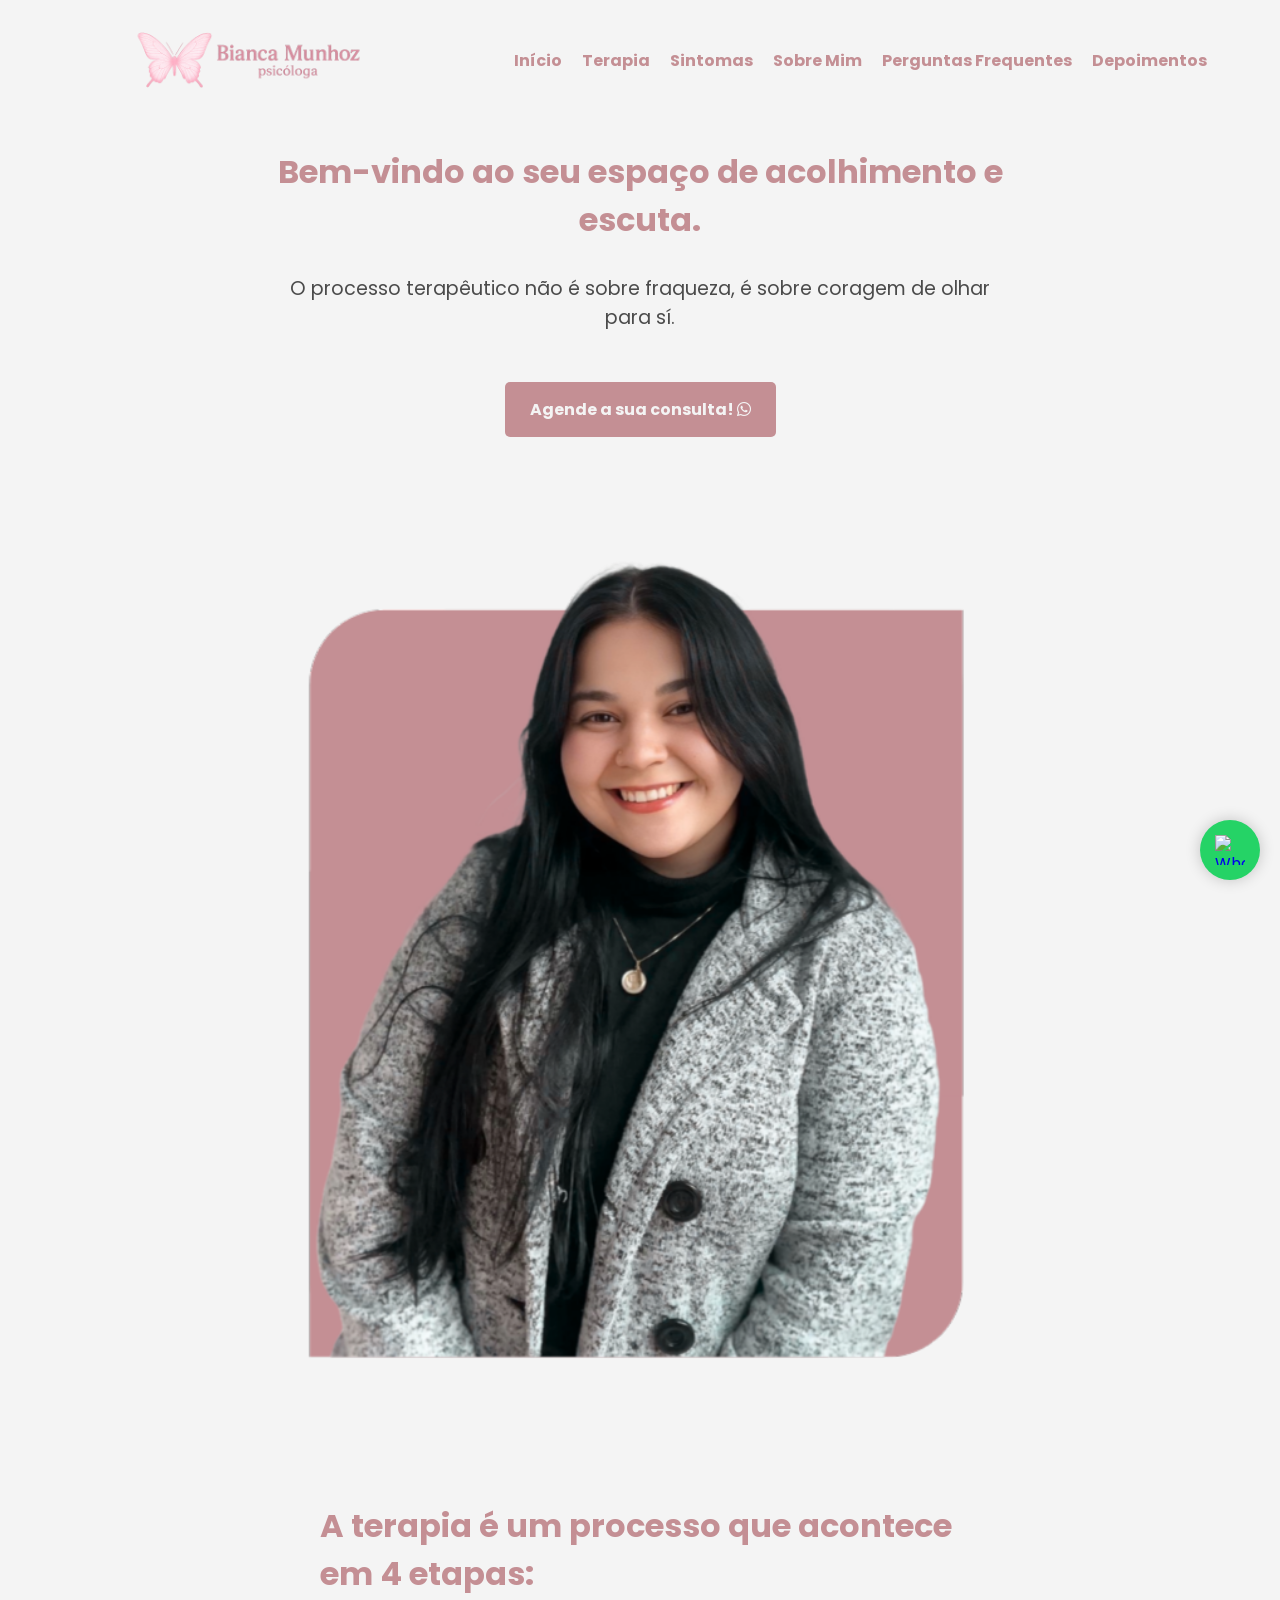
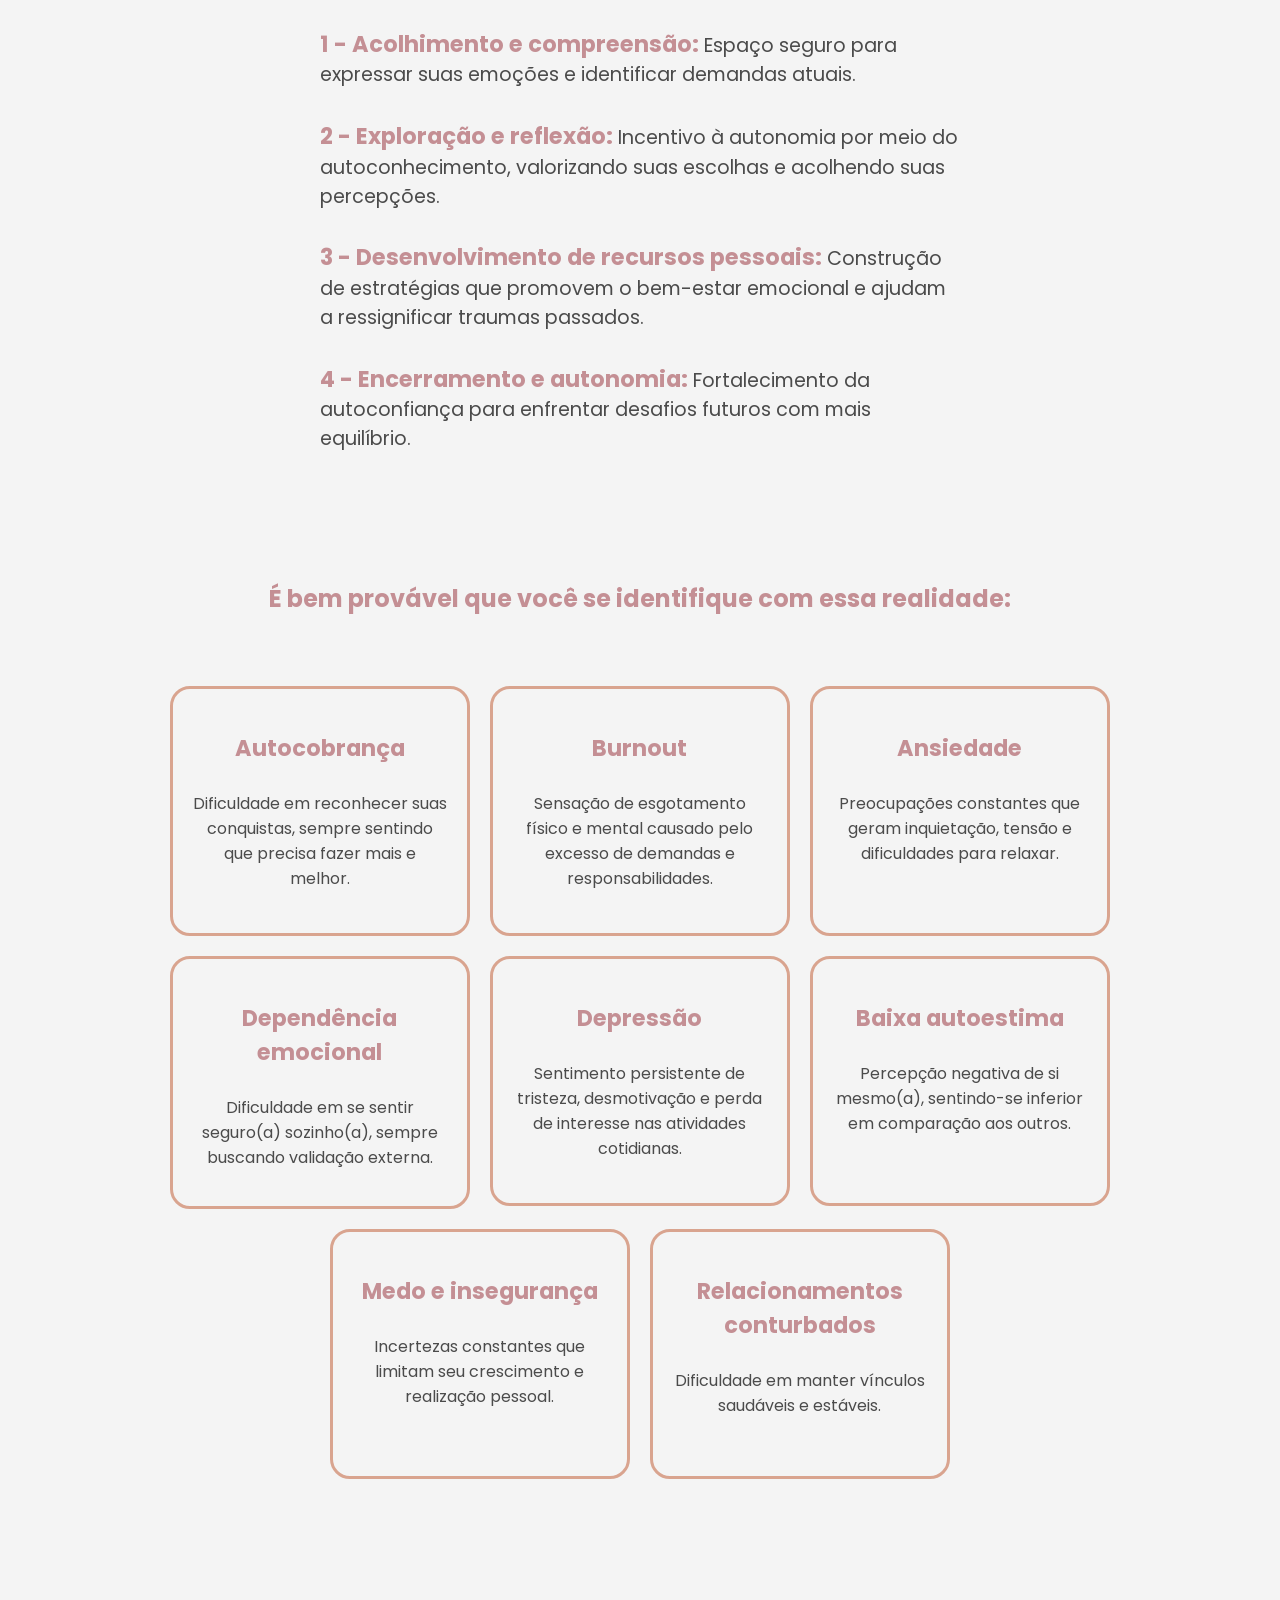
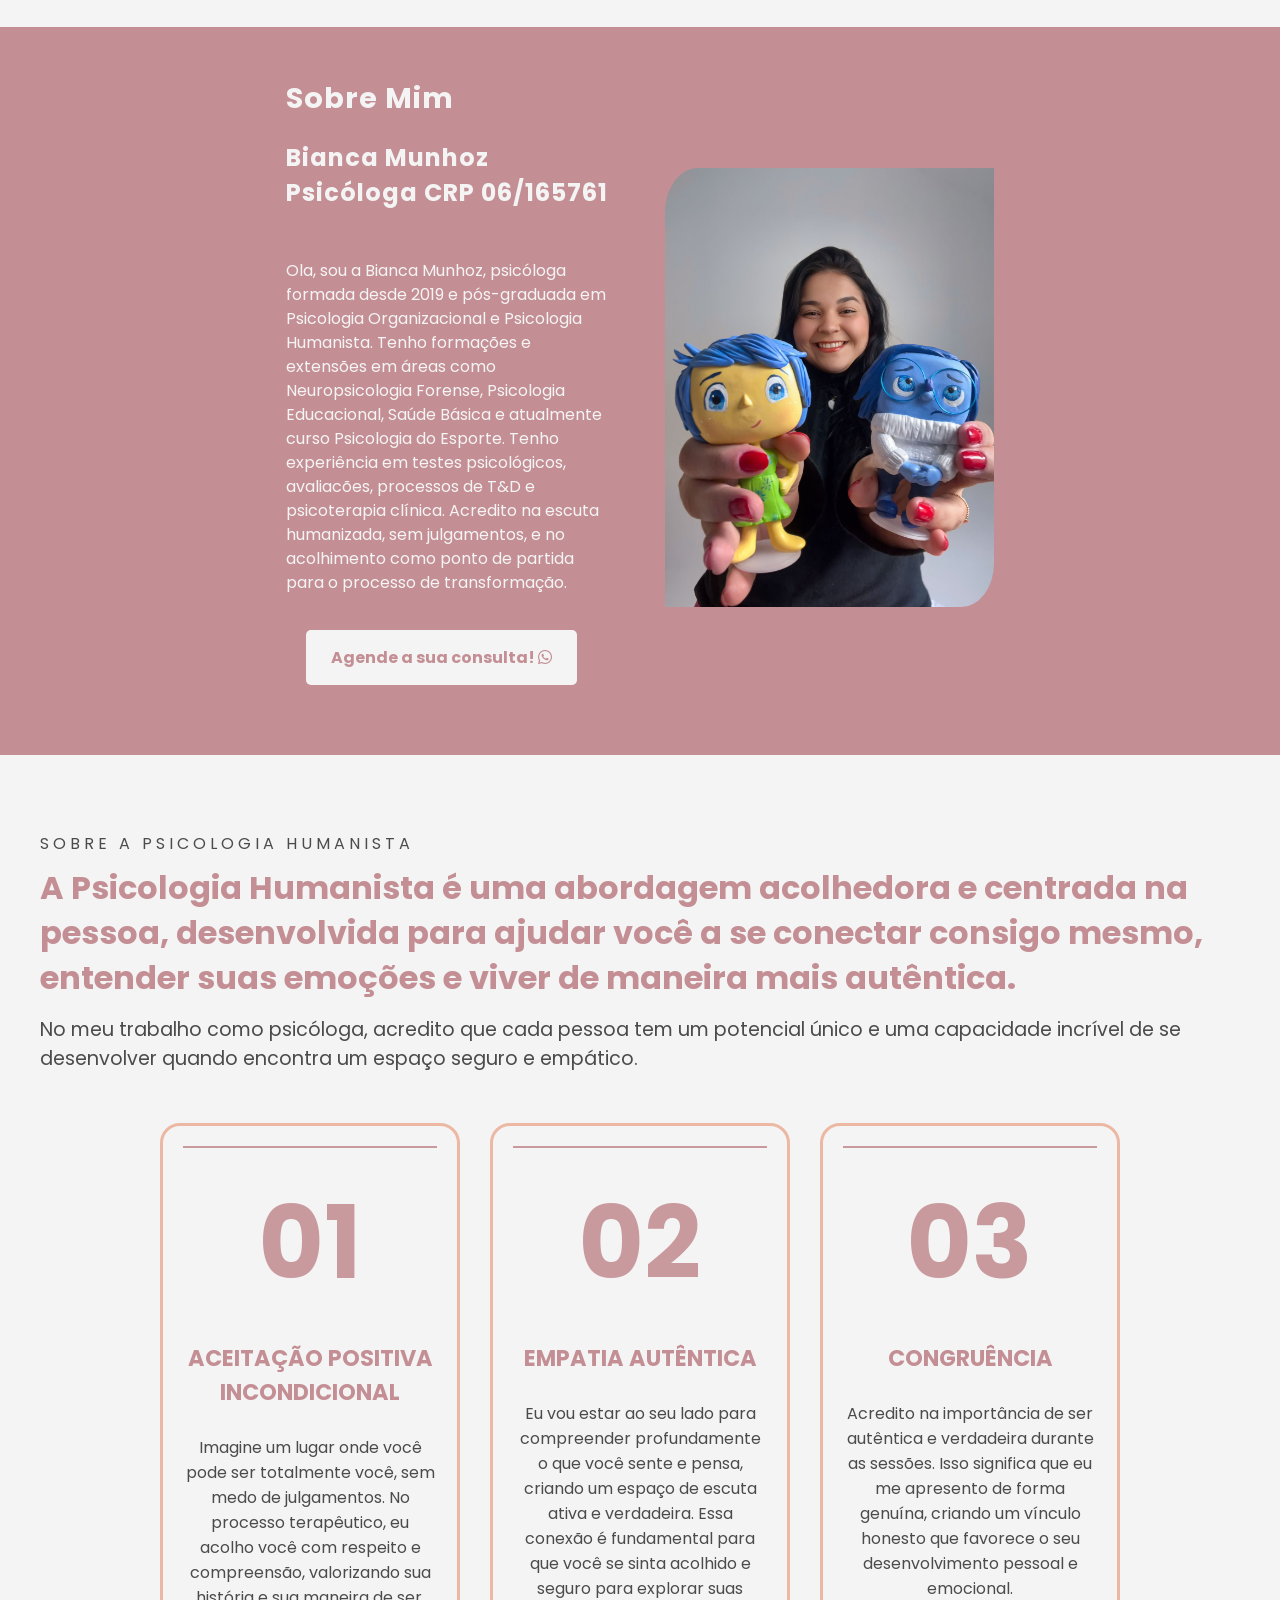
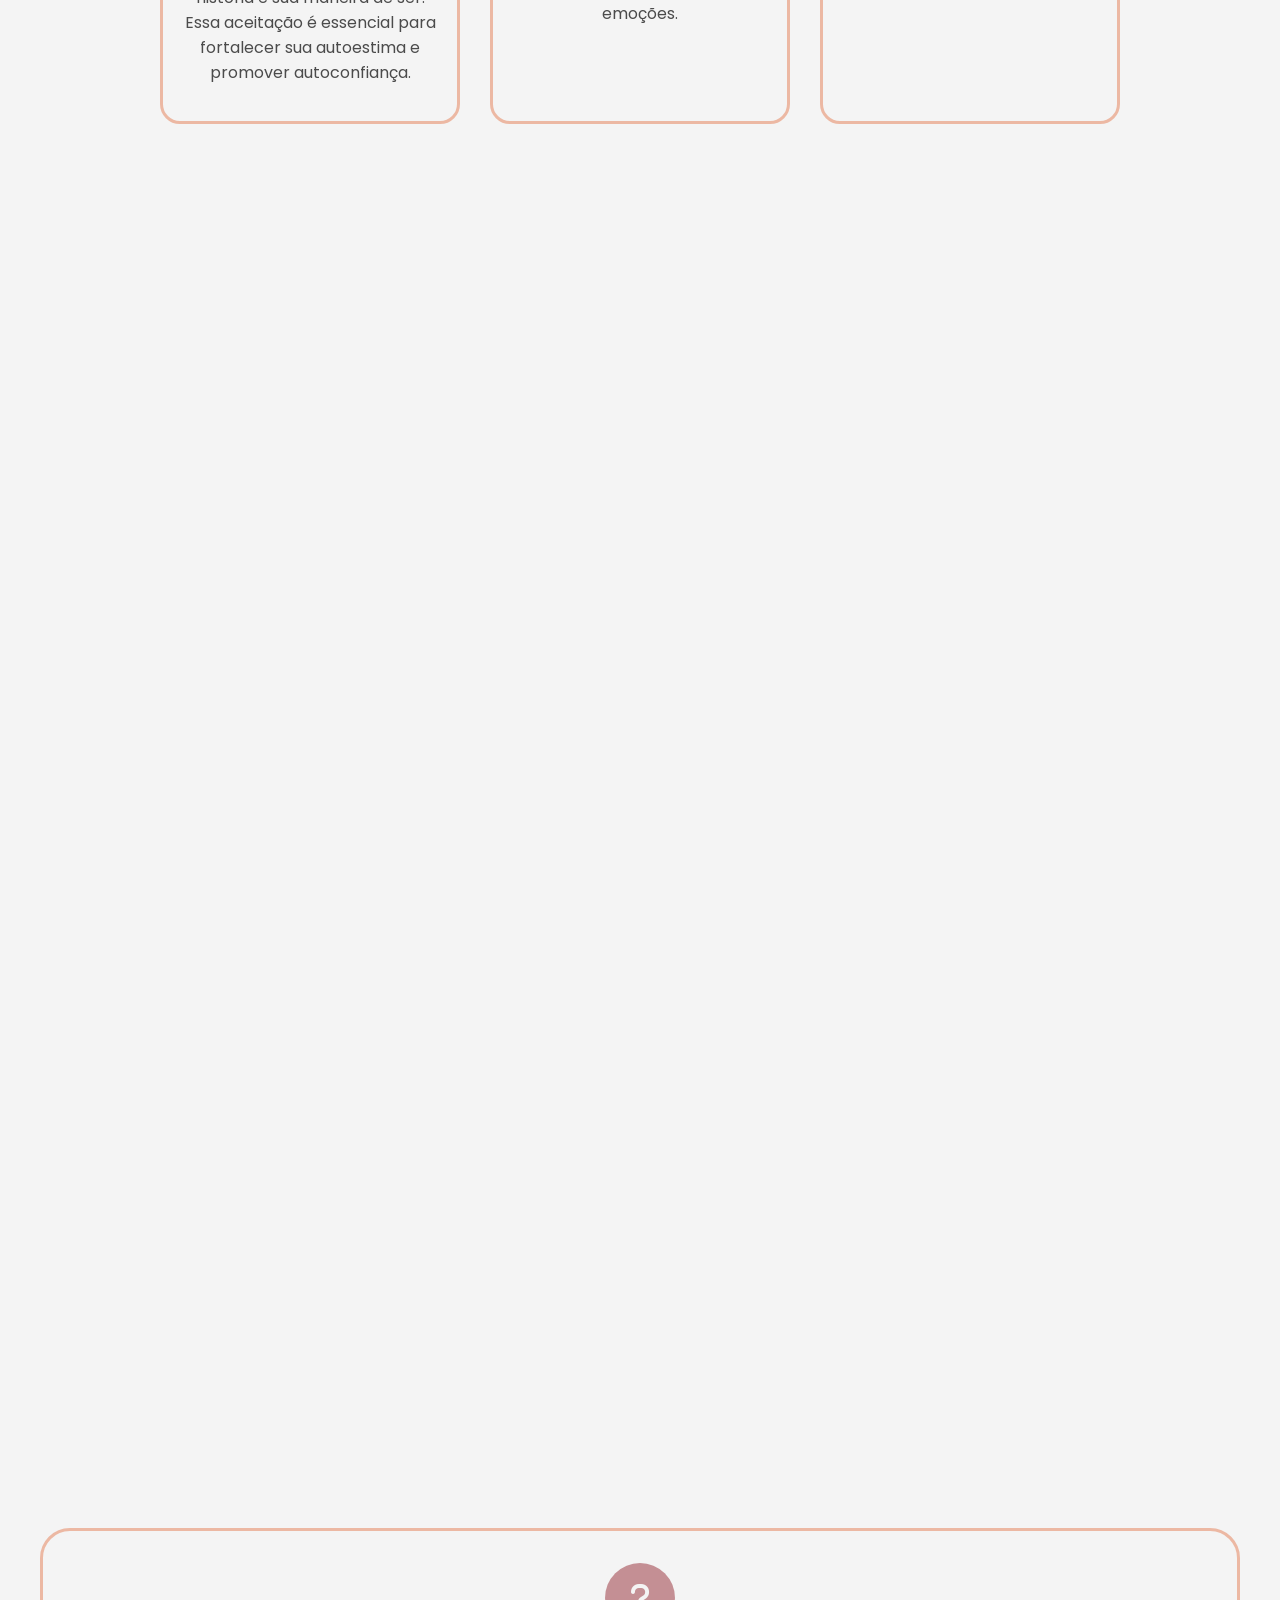
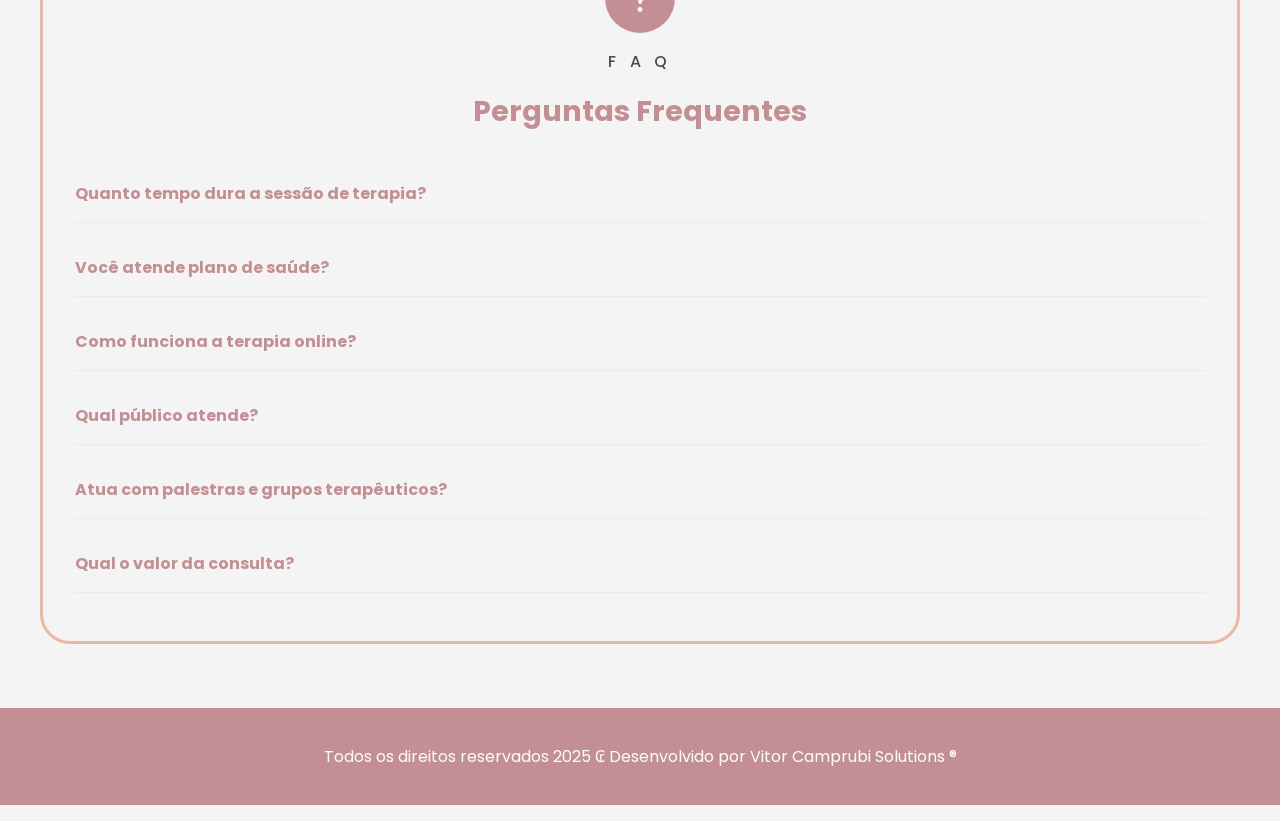
==== commit f924b07f: "v5.1" ====
--- a/index.html
+++ b/index.html
@@ -44,8 +44,8 @@
     <section id="inicio" class="section-hero">
         <div class="hero" data-aos="fade-right" data-aos-delay="200" data-aos-duration="1200">
             <div class="hero-banner">
-                <h1>Bem-vindo ao seu espaco de acolhimento e escuta.</h1>
-                <p>O processo terapeutico nao é sobre fraqueza, é sobre coragem de olhar para si.</p>
+                <h1>Bem-vindo ao seu espaço de acolhimento e escuta.</h1>
+                <p>O processo terapêutico não é sobre fraqueza, é sobre coragem de olhar para sí.</p>
                 <a class="btn-whatsapp" href="https://wa.me/5511959506086?text=Ol%C3%A1!%0AGostaria%20de%20agendar%20uma%20consulta." target="_blank">Agende a sua consulta! <i class="fab fa-whatsapp"></i></a>
             </div>
         </div>
@@ -112,6 +112,7 @@
             </h2>
                 <br>
                 <p>Ola, sou a Bianca Munhoz, psicóloga formada desde 2019 e pós-graduada em Psicologia Organizacional e Psicologia Humanista. Tenho formações e extensões em áreas como Neuropsicologia Forense, Psicologia Educacional, Saúde Básica e atualmente curso Psicologia do Esporte. Tenho experiência em testes psicológicos, avaliacões, processos de T&D e psicoterapia clínica. Acredito na escuta humanizada, sem julgamentos, e no acolhimento como ponto de partida para o processo de transformação.</p>
+                <a id="btn2" class="btn-whatsapp" href="https://wa.me/5511959506086?text=Ol%C3%A1!%0AGostaria%20de%20agendar%20uma%20consulta." target="_blank">Agende a sua consulta! <i class="fab fa-whatsapp"></i></a>
           </div>
           <div id="fotosobre" data-aos="fade-right" data-aos-delay="200" data-aos-duration="1200">
             <img src="images/WhatsApp Image 2025-07-25 at 14.52.12_7fc53faf.jpg" alt="Bianca Munhoz">
@@ -148,6 +149,17 @@
           <p>Acredito na importância de ser autêntica e verdadeira durante as sessões. Isso significa que eu me apresento de forma genuína, criando um vínculo honesto que favorece o seu desenvolvimento pessoal e emocional.</p>
         </div>
       </div>
+    </div>
+  </section>
+  <section class="video-section">
+    <div class="video-wrapper">
+      <iframe 
+        src="https://www.youtube.com/embed/F6uQ7lItWZw"
+        title="YouTube Short"
+        frameborder="0"
+        allow="accelerometer; autoplay; clipboard-write; encrypted-media; gyroscope; picture-in-picture; web-share"
+        allowfullscreen>
+      </iframe>
     </div>
   </section>
   <section class="faq-section" id="faq">
--- a/styles/header.css
+++ b/styles/header.css
@@ -94,7 +94,7 @@
   nav ul {
     flex-direction: column;
     position: absolute;
-    top: 70px; /* altura do header */
+    top: 100px; /* altura do header */
     right: 0;
     background-color: #F4F4F4;
     width: 100%;
--- a/styles/hero.css
+++ b/styles/hero.css
@@ -37,7 +37,7 @@
 .btn-whatsapp {
   display: inline-block;
   background-color: #C48F94;
-  color: white;
+  color: #F4F4F4;
   padding: 15px 25px;
   text-decoration: none;
   font-family: 'Poppins', sans-serif;
@@ -70,7 +70,7 @@
         margin: 20px auto;
         padding: 12px 20px;
         font-size: 1em;
-        margin-left: 20%;
-        margin-right: 20%;
+        margin-left: 10%;
+        margin-right: 10%;
     }
 }
--- a/styles/sobre.css
+++ b/styles/sobre.css
@@ -56,6 +56,17 @@
 #fotosobre {
   width: 500px;
   padding-right: 20%;
+}
+#btn2 {
+  display: inline-block;
+  background-color: #F4F4F4;
+  color: #C48F94;
+  padding: 15px 25px;
+  text-decoration: none;
+  font-family: 'Poppins', sans-serif;
+  font-weight: bold;
+  border-radius: 5px;
+  margin: 20px;
 }
 
 @media (max-width: 768px) {
--- a/styles/psicologia.css
+++ b/styles/psicologia.css
@@ -65,6 +65,35 @@
   border-top: 2px solid #C48F94;
   padding-top: 20px;
 }
+.video-section {
+  display: flex;
+  justify-content: center;
+  align-items: center;
+  width: 100%;
+  height: 100%;
+}
+
+.video-section h2 {
+  
+}
+
+.video-wrapper {
+  display: flex;
+  justify-content: center;
+  align-items: center;
+  width: 100%;
+  height: 100%;
+}
+
+.video-wrapper iframe {
+  display: flex;
+  justify-content: center;
+  align-items: center;
+  width: 720px;
+  height: 1280px;
+  border-radius: 25px;
+}
+
 
 @media (max-width: 768px) {
   .psih-itens .item {
@@ -73,21 +102,41 @@
   }
   .psih-texto .subtitulo {
   letter-spacing: 4px;
-  font-size: 1.0em;
+  font-size: 0.8em;
   margin-bottom: 10px;
   color: #4B4B4B;
   text-transform: uppercase;
 }
 .psih-texto h2 {
-  font-size: 1.8em;
+  font-size: 1.4em;
   font-family: 'Poppins', sans-serif;
   margin: 10px 0;
   line-height: 1.4;
 }
 .psih-texto .descricao {
-  font-size: 1.0em;
+  font-size: 1.0rem;
   color: #4B4B4B;
   font-family: 'Poppins', sans-serif;
   margin-top: 15px;
 }
+.video-section h2 {
+  
+}
+
+.video-wrapper {
+  display: flex;
+  justify-content: center;
+  align-items: center;
+  width: 80%;
+}
+
+.video-wrapper iframe {
+  display: flex;
+  justify-content: center;
+  align-items: center;
+  width: 360px;
+  height: 640px;
+  border-radius: 25px;
+
+}
 }
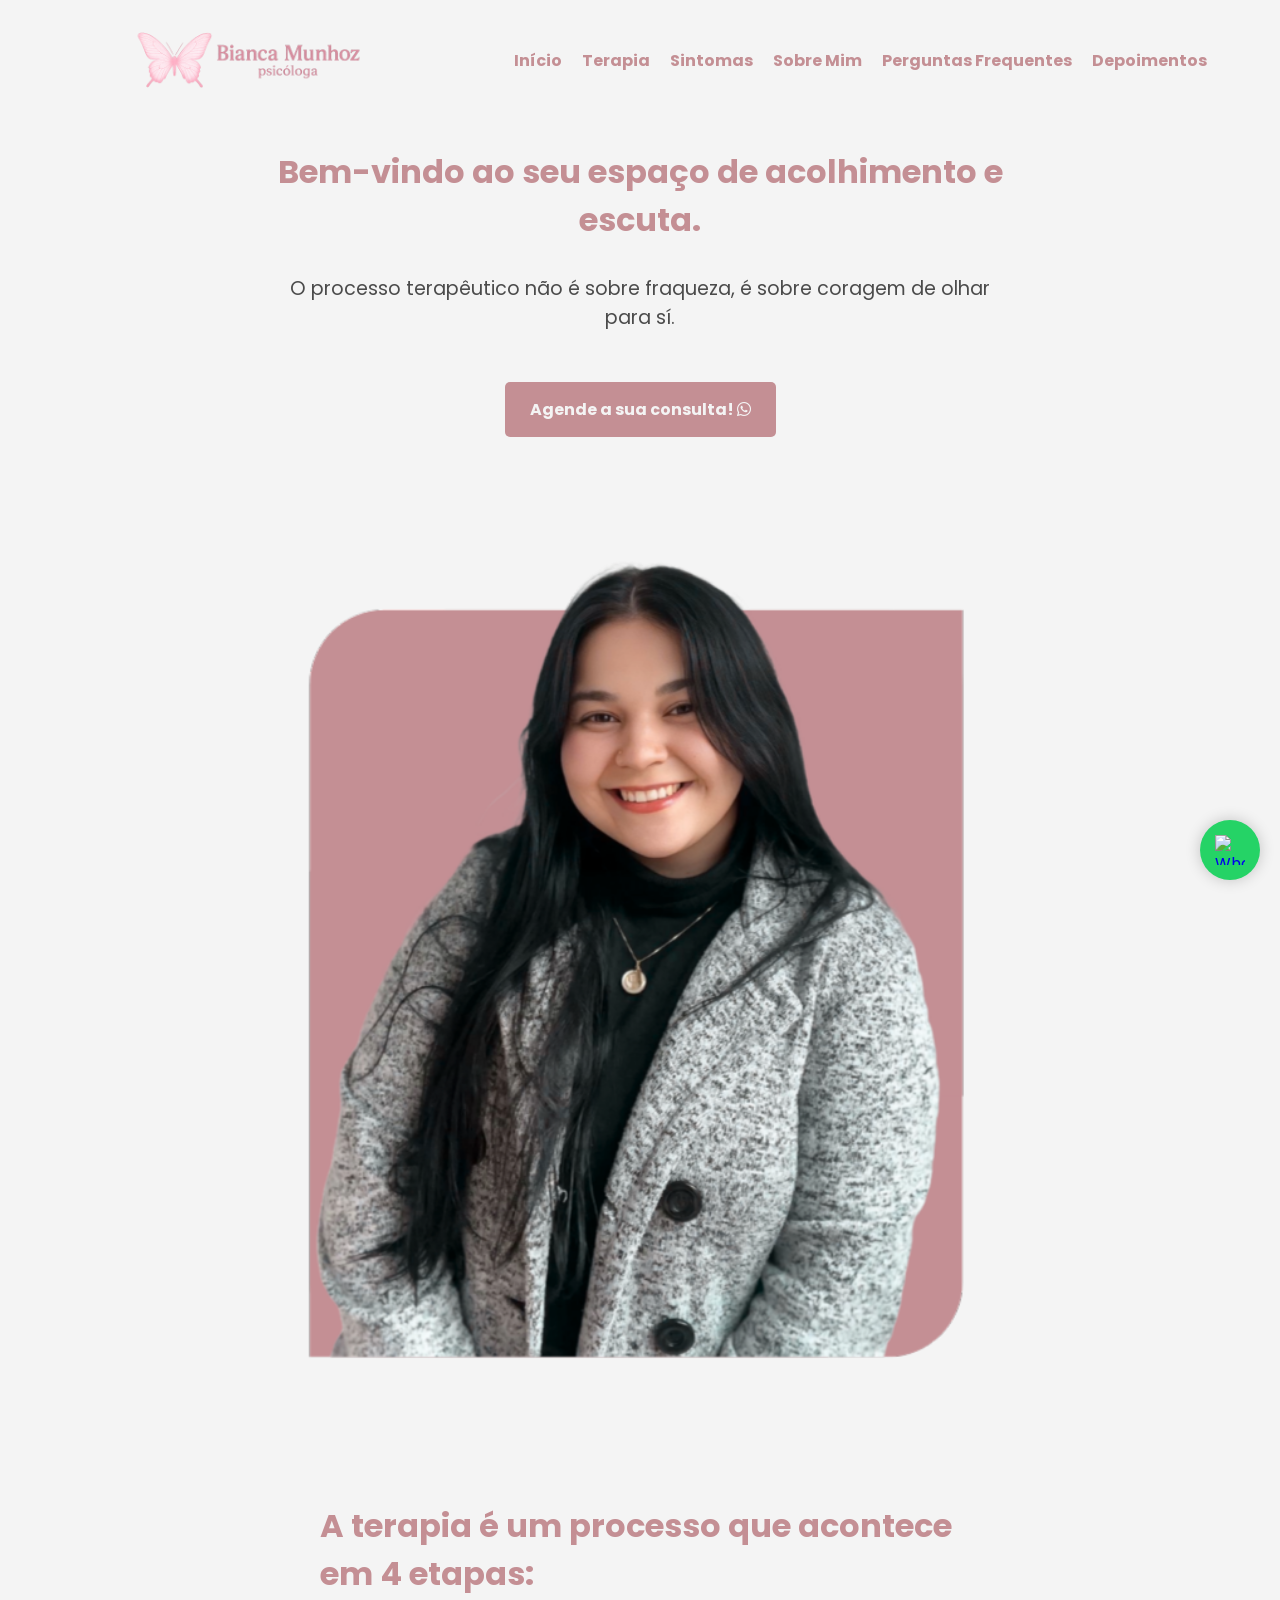
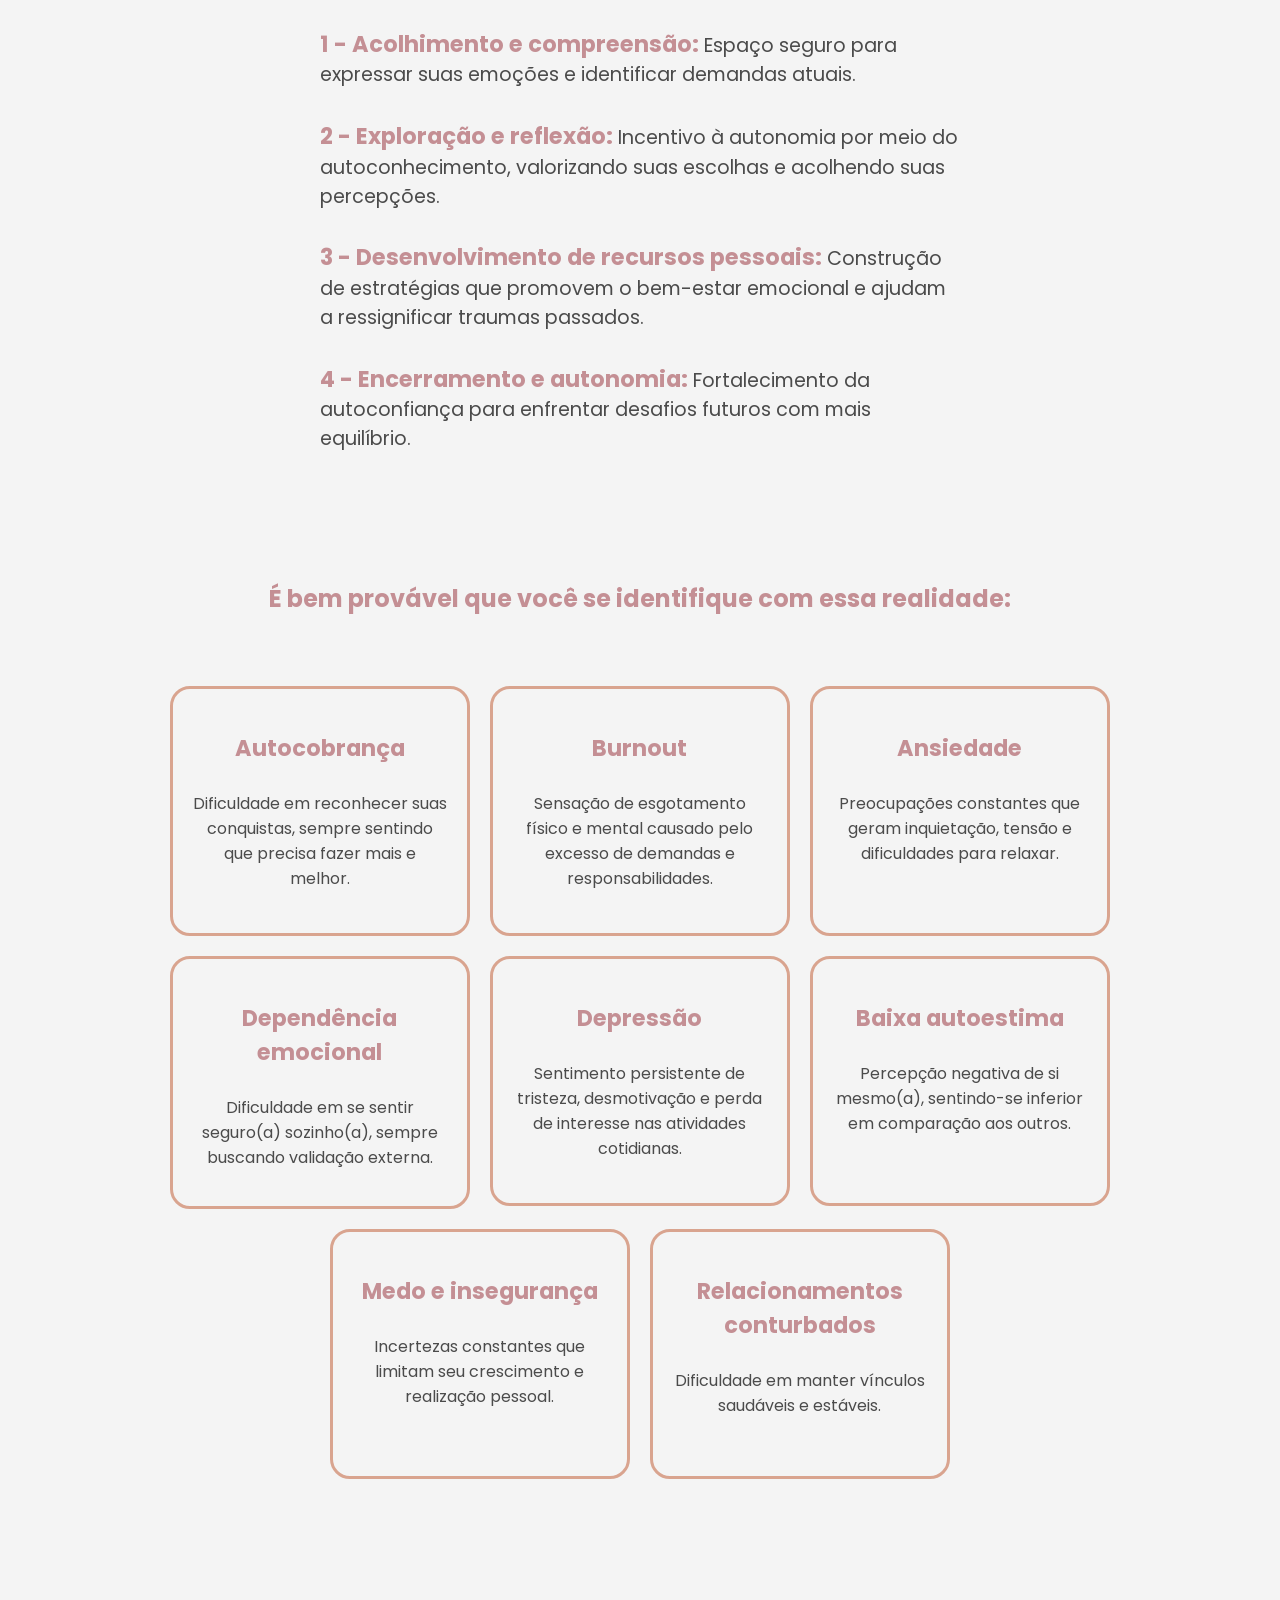
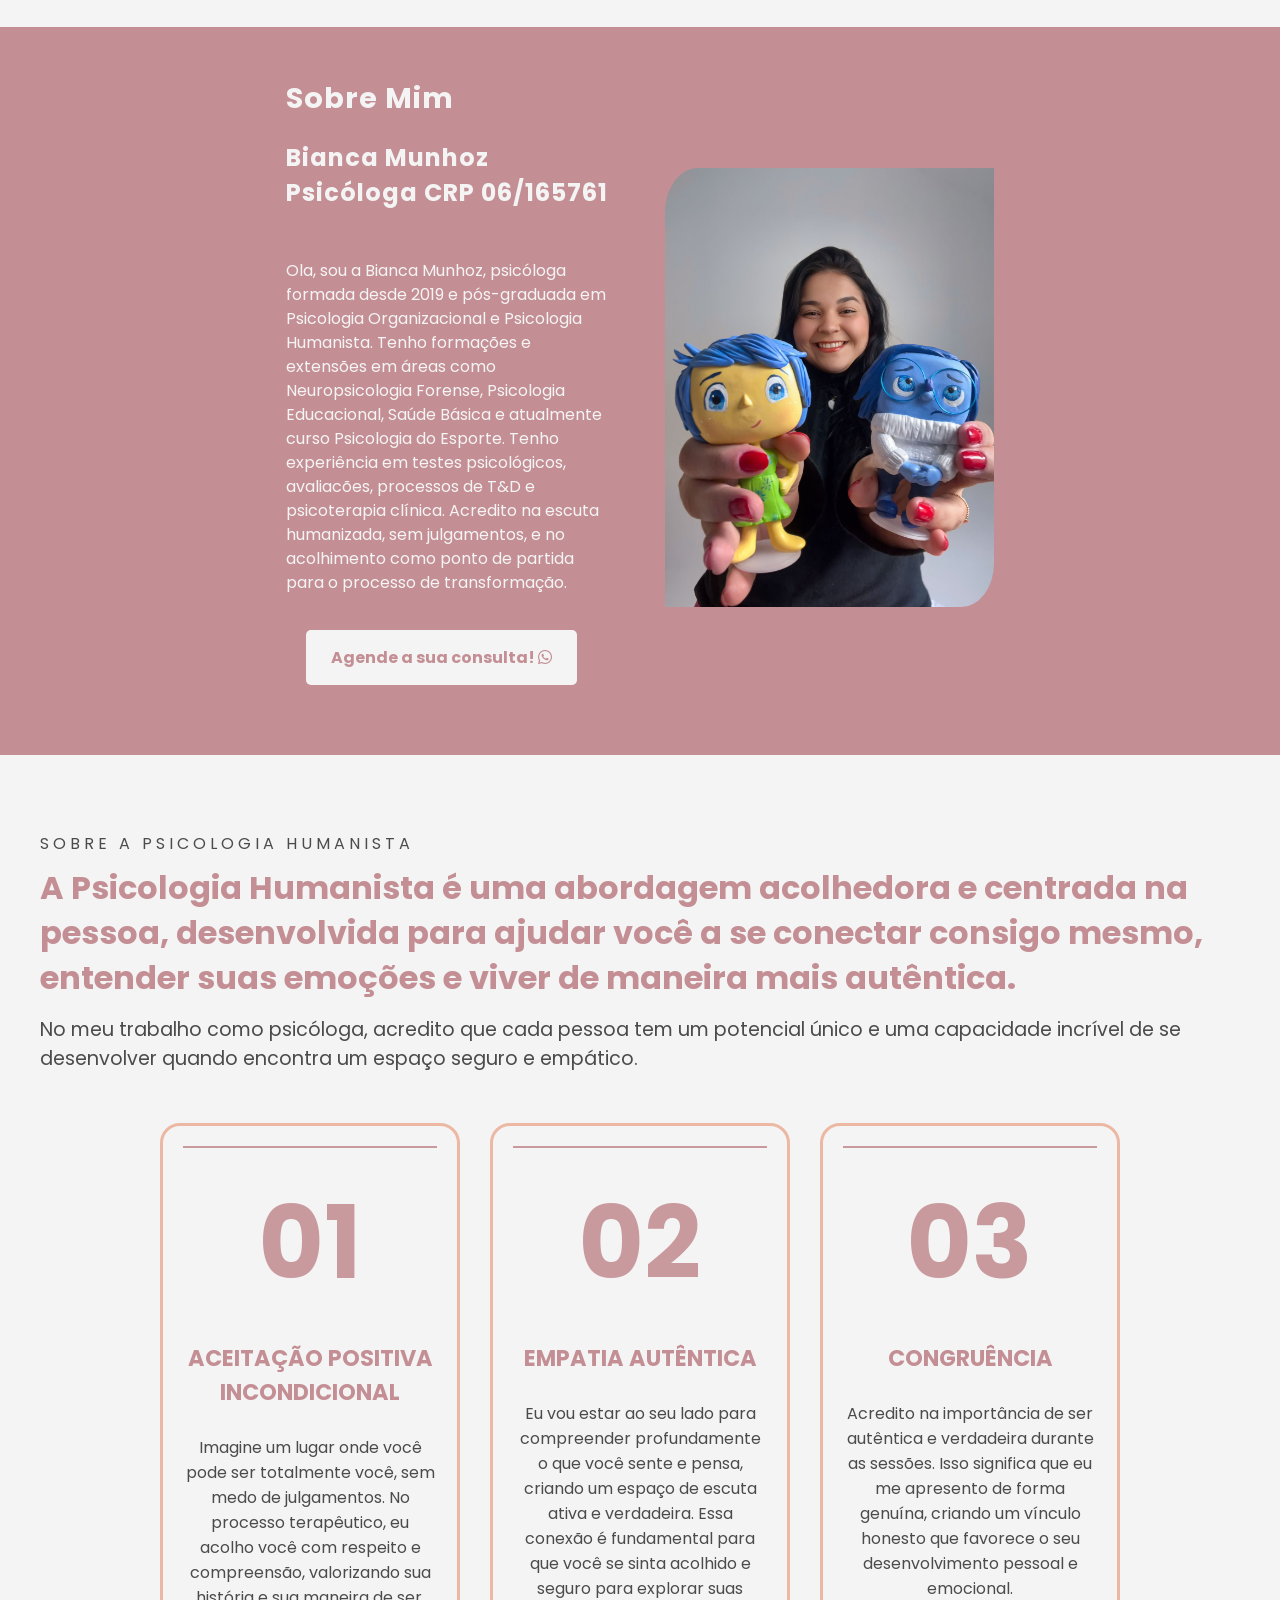
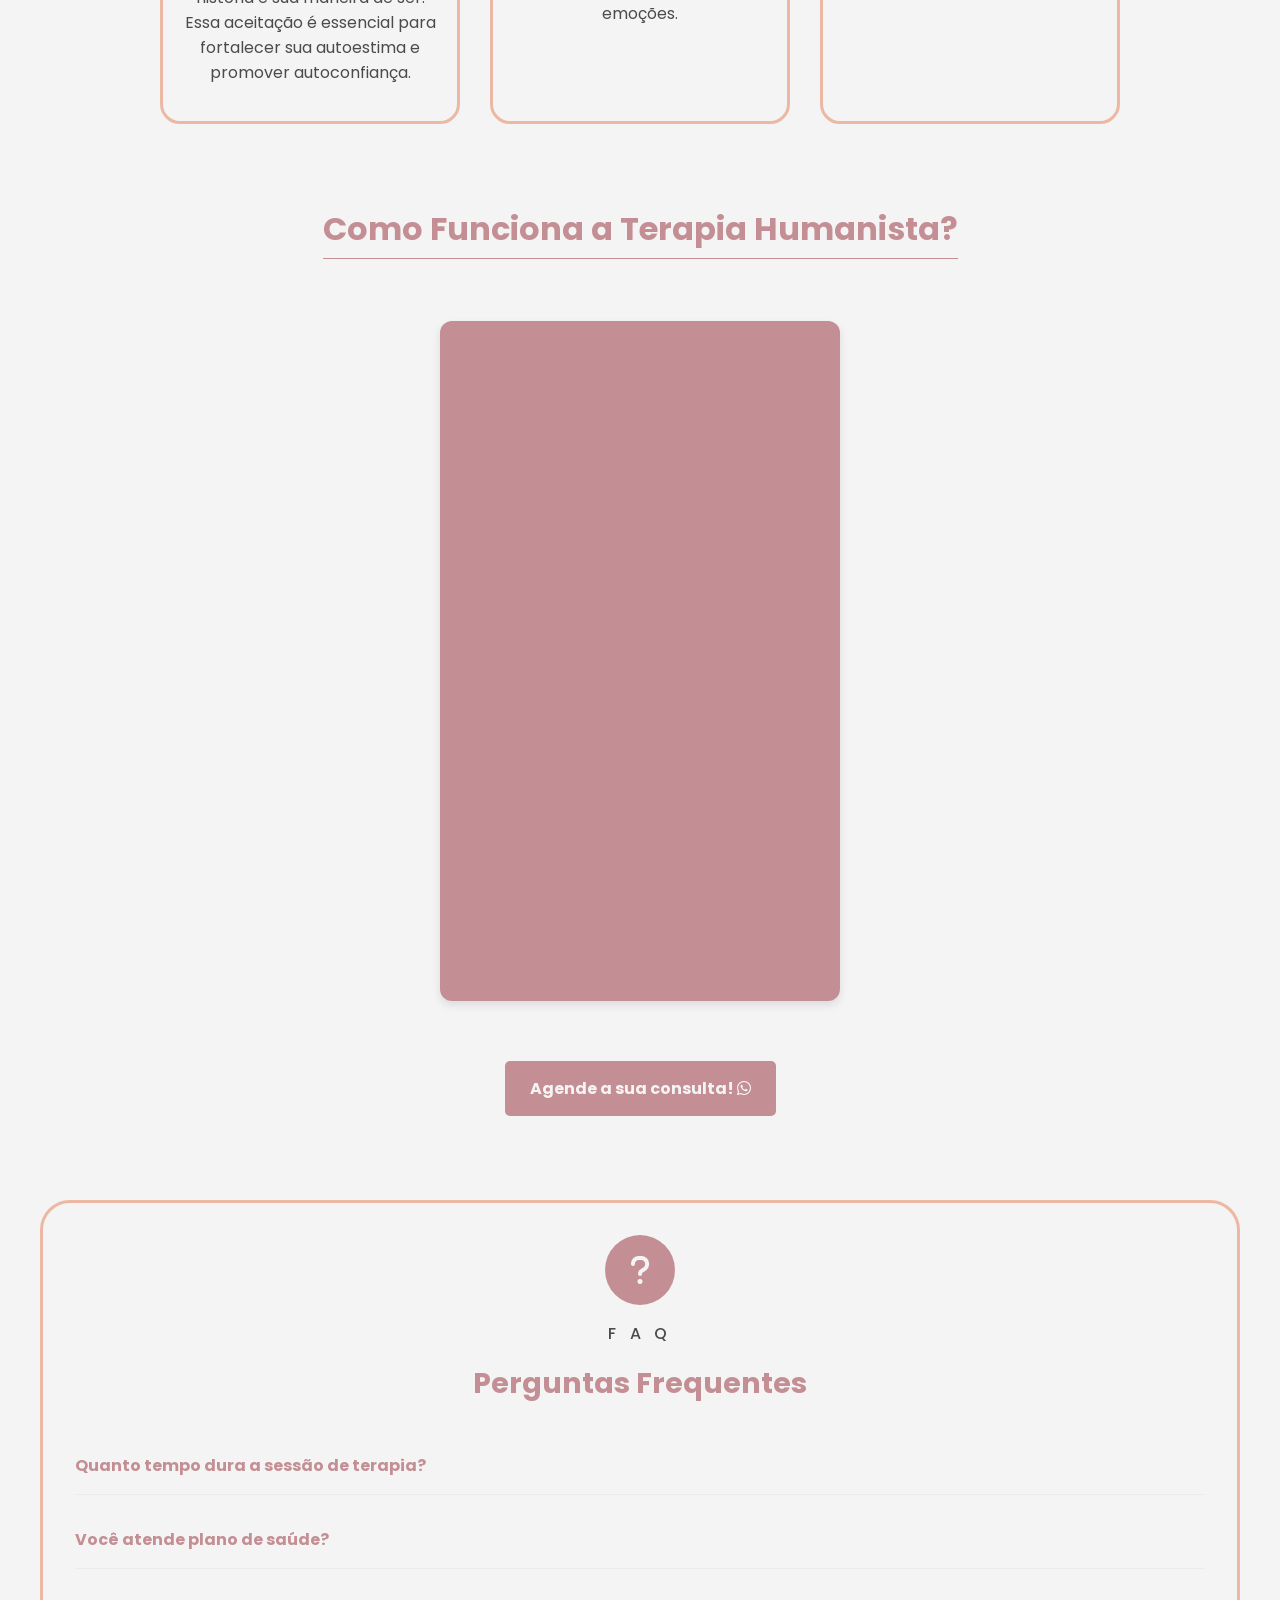
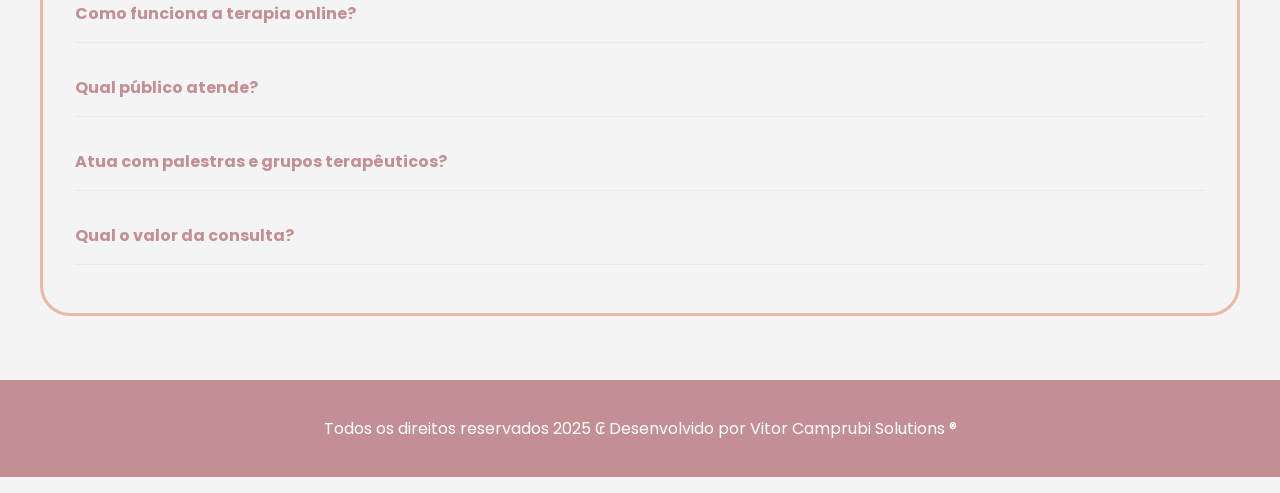
==== commit 8a4ced8a: "v5.2" ====
--- a/index.html
+++ b/index.html
@@ -8,6 +8,7 @@
     <link rel="stylesheet" href="styles/header.css">
     <link rel="stylesheet" href="styles/hero.css">
     <link rel="stylesheet" href="styles/terapia.css">
+    <link rel="stylesheet" href="styles/video.css">
     <link rel="stylesheet" href="styles/sintomas.css">
     <link rel="stylesheet" href="styles/sobre.css">
     <link rel="stylesheet" href="styles/psicologia.css">
@@ -151,17 +152,20 @@
       </div>
     </div>
   </section>
-  <section class="video-section">
-    <div class="video-wrapper">
+  <div id="titulo-video">
+    <h1>Como Funciona a Terapia Humanista?</h1>
+  </div>
+  <section class="video">
+    <div class="short-container">
       <iframe 
-        src="https://www.youtube.com/embed/F6uQ7lItWZw"
-        title="YouTube Short"
-        frameborder="0"
-        allow="accelerometer; autoplay; clipboard-write; encrypted-media; gyroscope; picture-in-picture; web-share"
+        src="https://www.youtube.com/embed/F6uQ7lItWZw?rel=0&modestbranding=1"
         allowfullscreen>
       </iframe>
     </div>
   </section>
+  <div class="hero">
+    <a class="btn-whatsapp" href="https://wa.me/5511959506086?text=Ol%C3%A1!%0AGostaria%20de%20agendar%20uma%20consulta." target="_blank">Agende a sua consulta! <i class="fab fa-whatsapp"></i></a>
+  </div>
   <section class="faq-section" id="faq">
   <div class="faq-container" data-aos="fade-down" data-aos-delay="200" data-aos-duration="1200">
     <div class="faq-header">
--- a/styles/video.css
+++ b/styles/video.css
@@ -0,0 +1,76 @@
+.video {
+  background-color: #c48f94; /* tom vinho suave como referência */
+  padding: 20px;
+  border-radius: 12px;
+  max-width: 400px;
+  margin: 40px auto;
+  box-shadow: 0 4px 10px rgba(0, 0, 0, 0.1);
+}
+
+.short-container {
+  position: relative;
+  width: 100%;
+  aspect-ratio: 9 / 16;
+  overflow: hidden;
+  border-radius: 12px;
+}
+
+.short-container iframe {
+  position: absolute;
+  width: 120%;
+  height: 120%;
+  top: -10%;
+  left: -10%;
+  border: none;
+}
+#titulo-video h1{
+    color: #C48F94;
+    font-size: 2.0em;
+    font-family: 'Poppins', sans-serif;
+    display: inline-block;
+    border-bottom: 1px solid #C48F94;
+    padding-bottom: 5px;
+}
+#titulo-video {
+text-align: center;
+}
+
+@media (max-width: 768px) {
+.video {
+  background-color: #c48f94; /* tom vinho suave como referência */
+  padding: 20px;
+  border-radius: 12px;
+  max-width: 300px;
+  margin: 40px auto;
+  box-shadow: 0 4px 10px rgba(0, 0, 0, 0.1);
+}
+#titulo-video {
+    text-align: center;
+    margin: 5%;
+}
+#titulo-video h1{
+    color: #C48F94;
+    font-size: 1.6em;
+    font-family: 'Poppins', sans-serif;
+    display: inline-block;
+    border-bottom: 1px solid #C48F94;
+    padding-bottom: 5px;
+}
+
+.short-container {
+  position: relative;
+  width: 100%;
+  aspect-ratio: 9 / 16;
+  overflow: hidden;
+  border-radius: 12px;
+}
+
+.short-container iframe {
+  position: absolute;
+  width: 120%;
+  height: 120%;
+  top: -10%;
+  left: -10%;
+  border: none;
+}
+}
--- a/styles/psicologia.css
+++ b/styles/psicologia.css
@@ -65,34 +65,6 @@
   border-top: 2px solid #C48F94;
   padding-top: 20px;
 }
-.video-section {
-  display: flex;
-  justify-content: center;
-  align-items: center;
-  width: 100%;
-  height: 100%;
-}
-
-.video-section h2 {
-  
-}
-
-.video-wrapper {
-  display: flex;
-  justify-content: center;
-  align-items: center;
-  width: 100%;
-  height: 100%;
-}
-
-.video-wrapper iframe {
-  display: flex;
-  justify-content: center;
-  align-items: center;
-  width: 720px;
-  height: 1280px;
-  border-radius: 25px;
-}
 
 
 @media (max-width: 768px) {
@@ -119,24 +91,5 @@
   font-family: 'Poppins', sans-serif;
   margin-top: 15px;
 }
-.video-section h2 {
-  
-}
 
-.video-wrapper {
-  display: flex;
-  justify-content: center;
-  align-items: center;
-  width: 80%;
-}
-
-.video-wrapper iframe {
-  display: flex;
-  justify-content: center;
-  align-items: center;
-  width: 360px;
-  height: 640px;
-  border-radius: 25px;
-
-}
 }
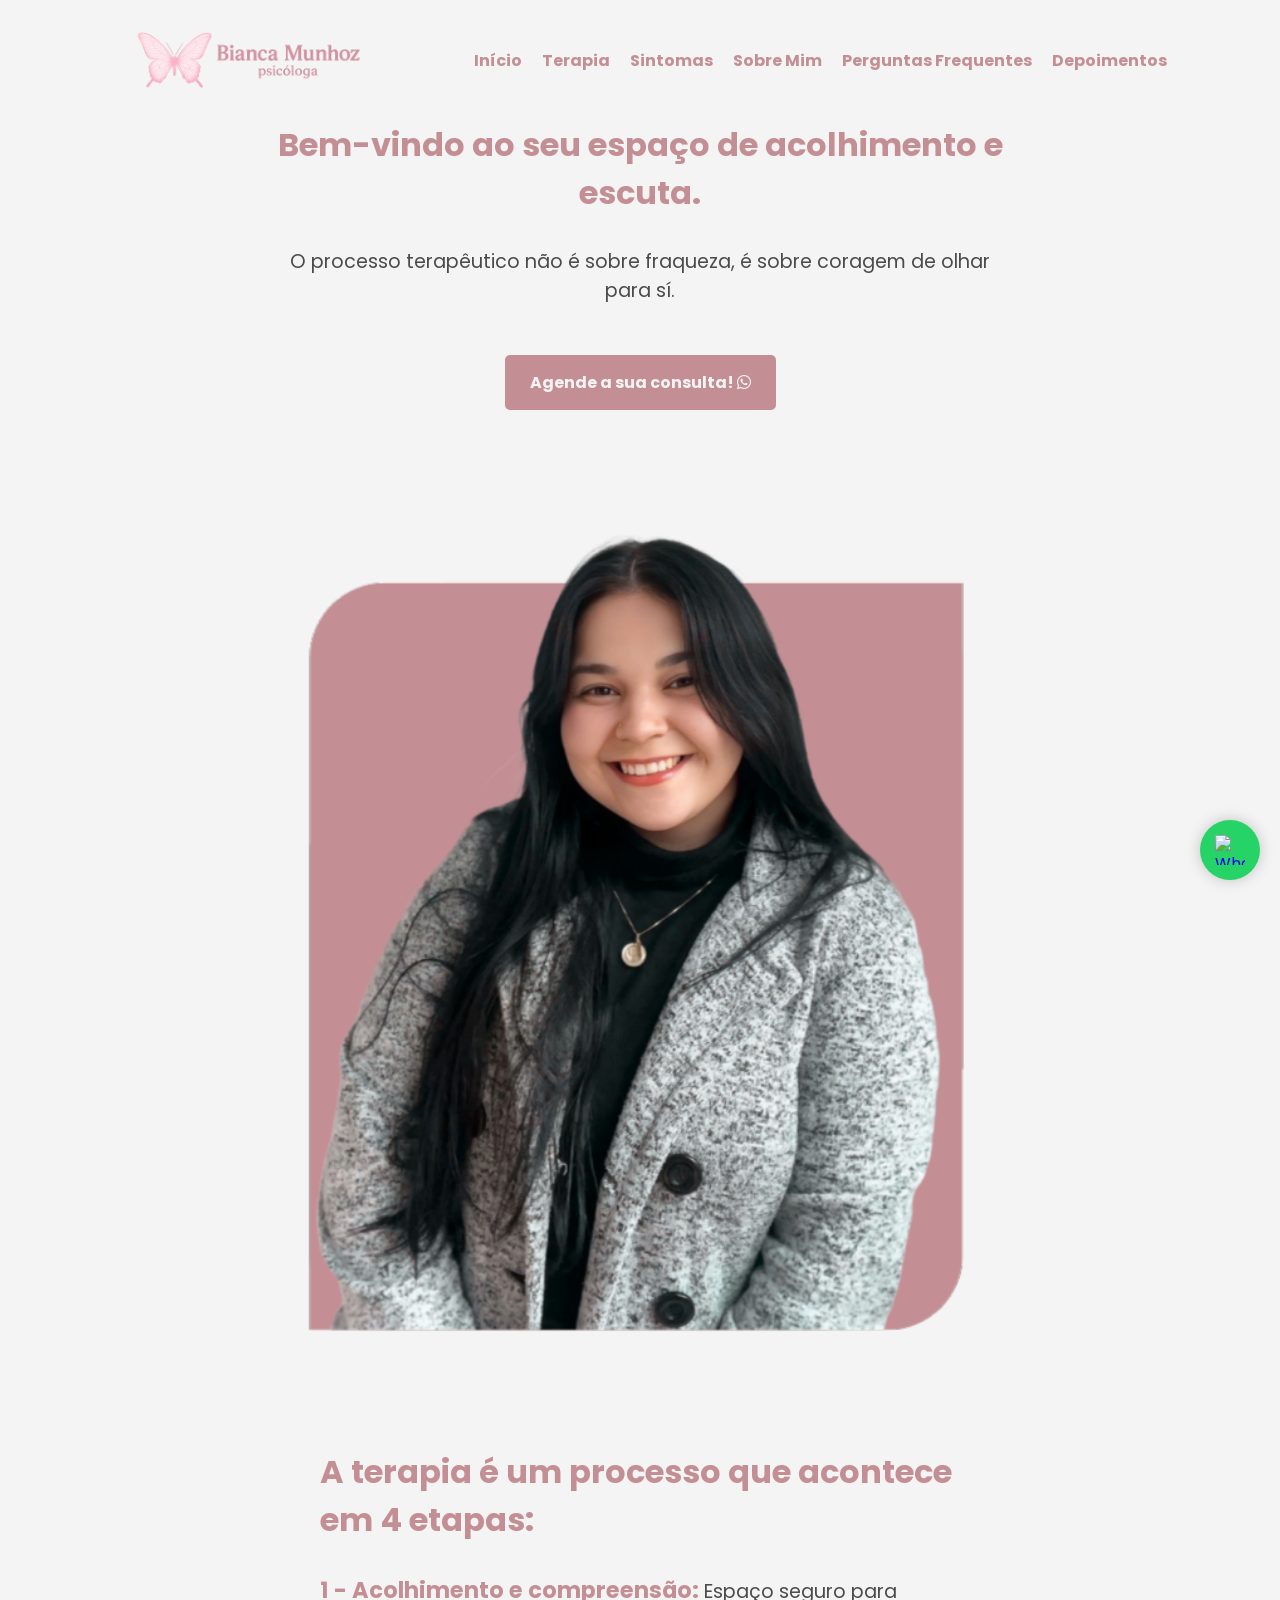
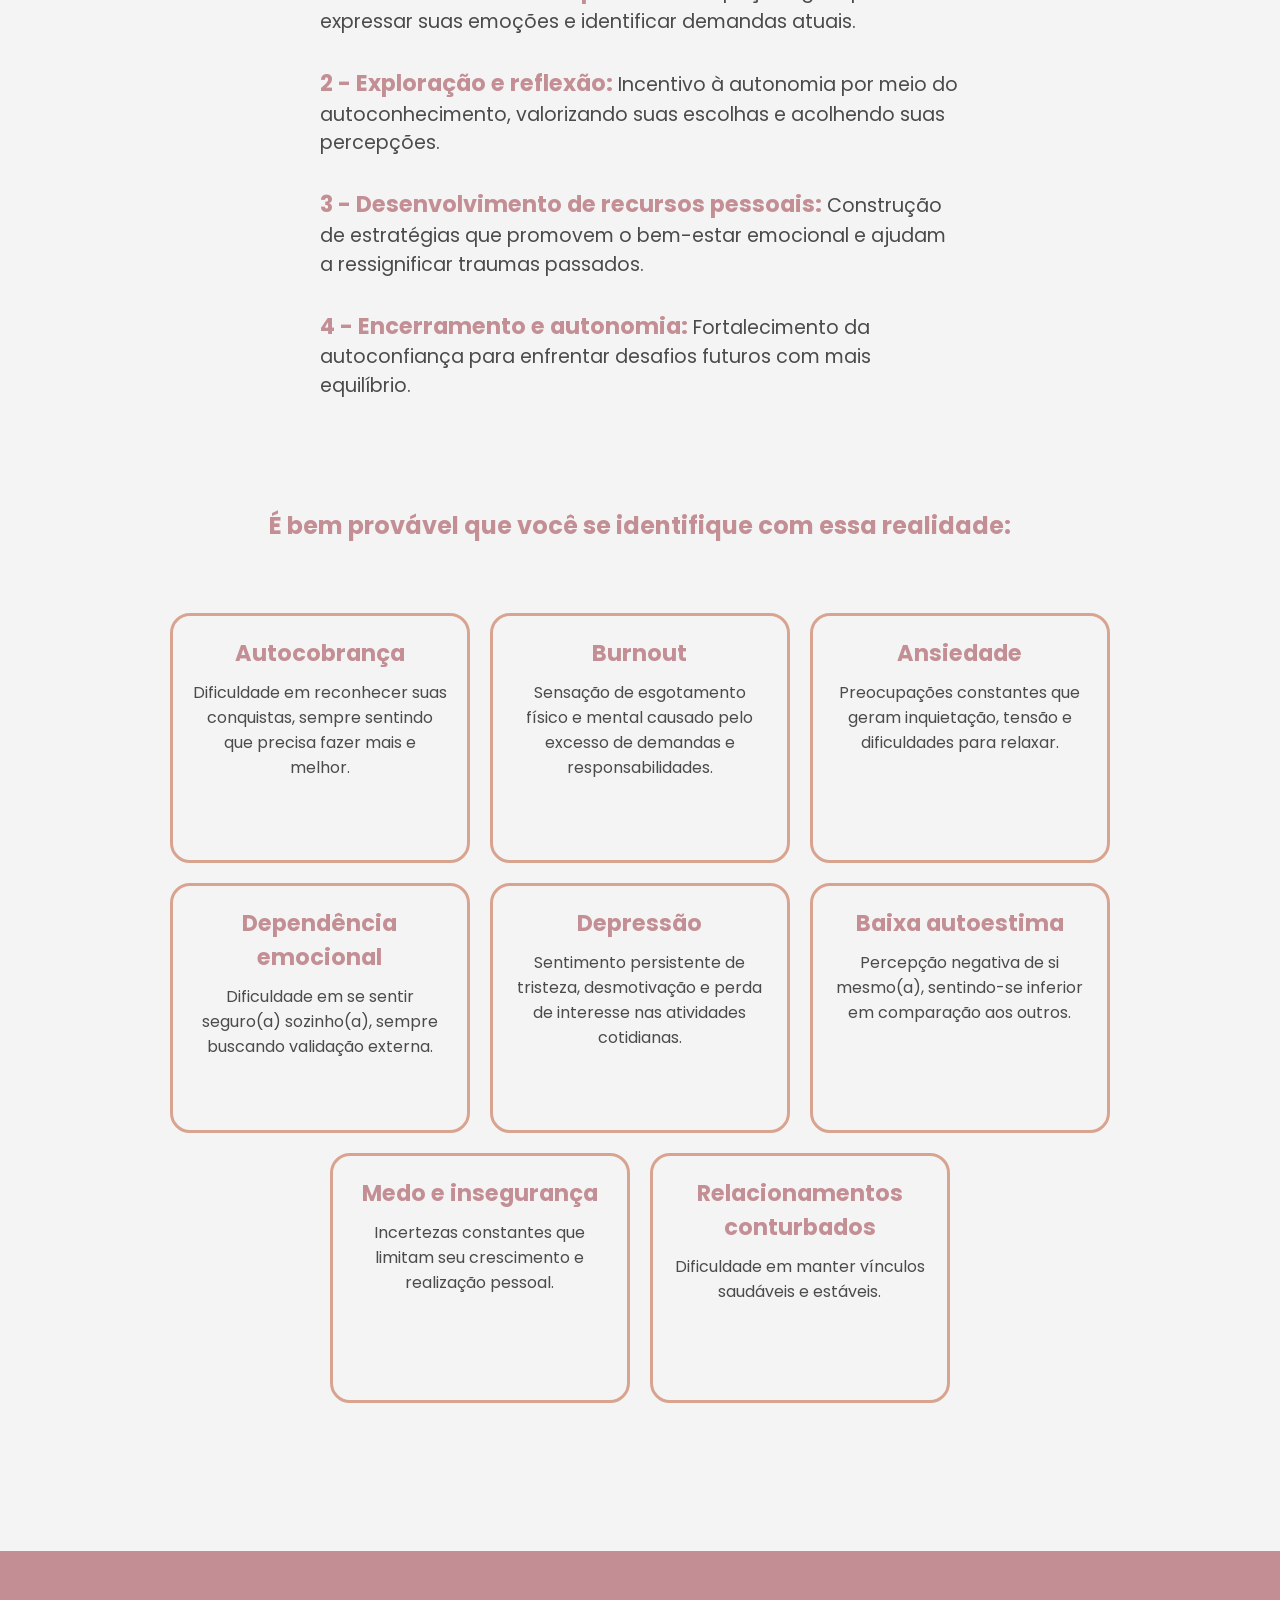
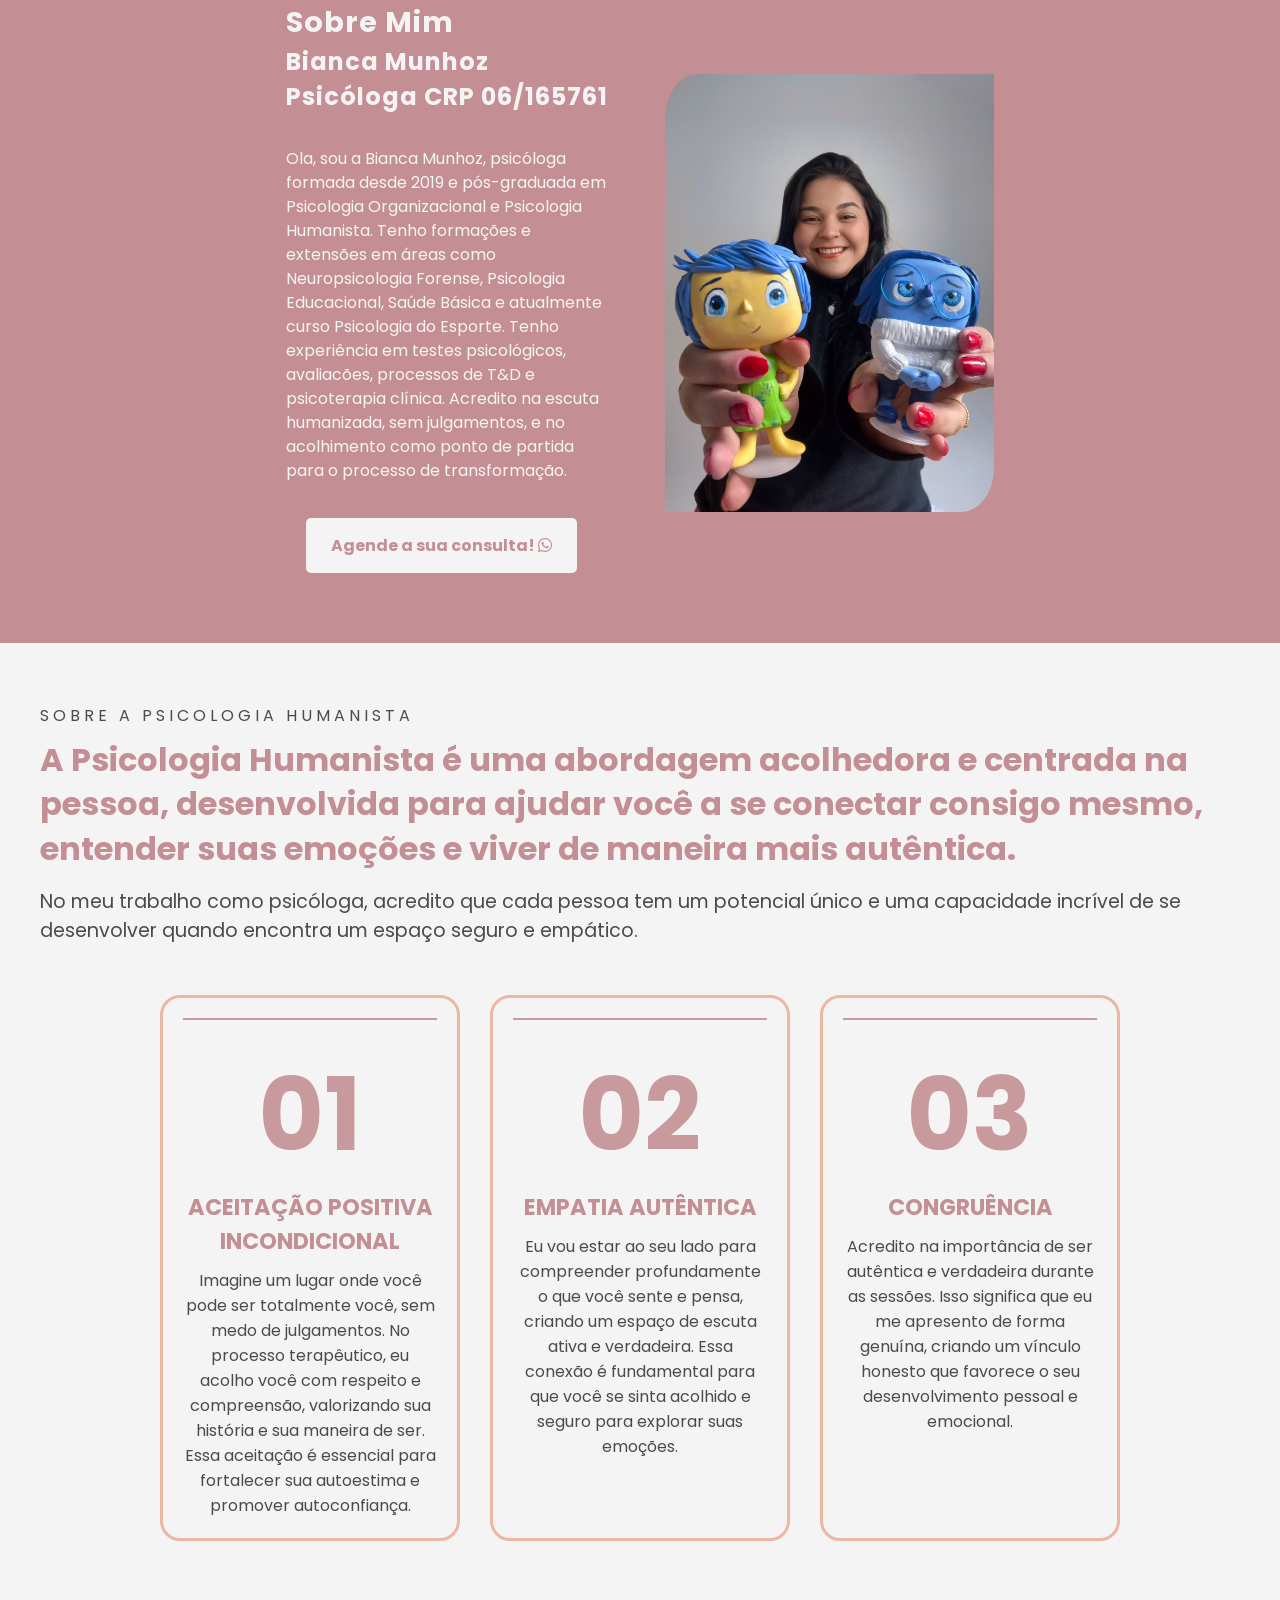
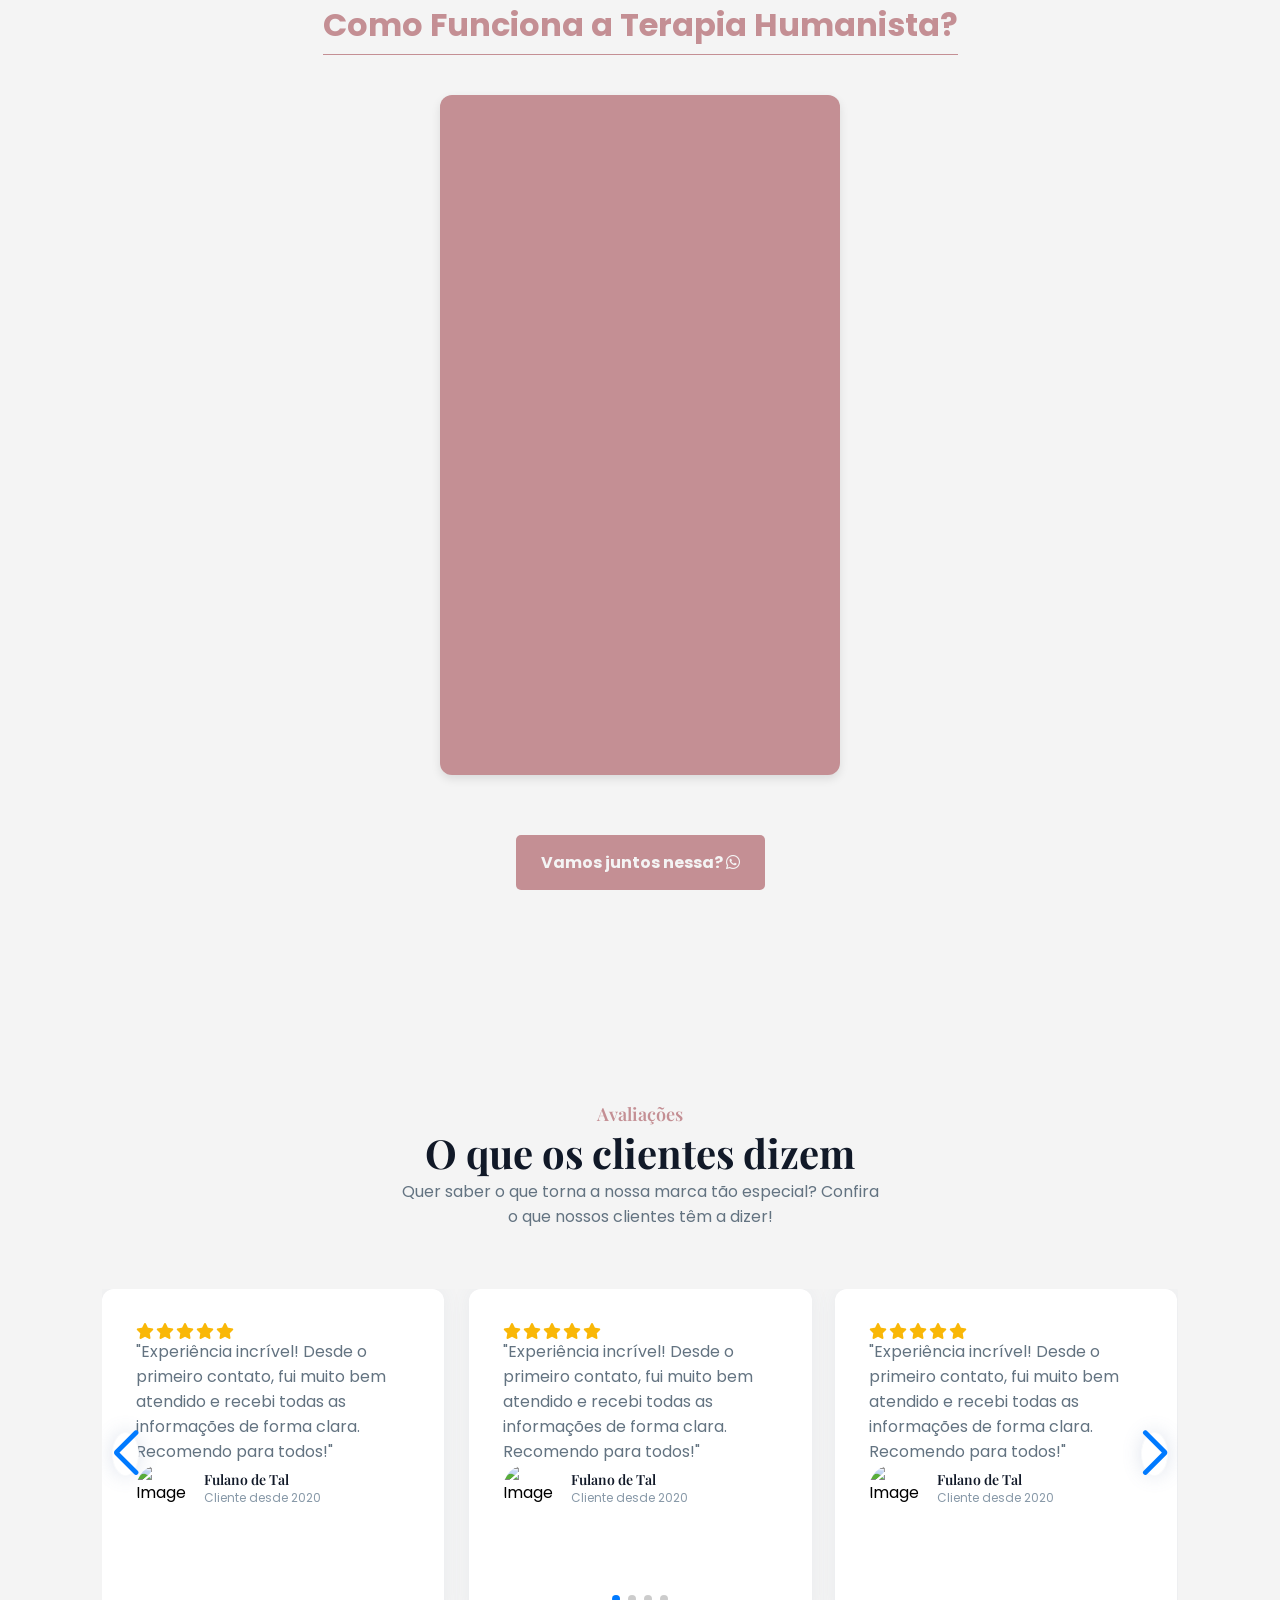
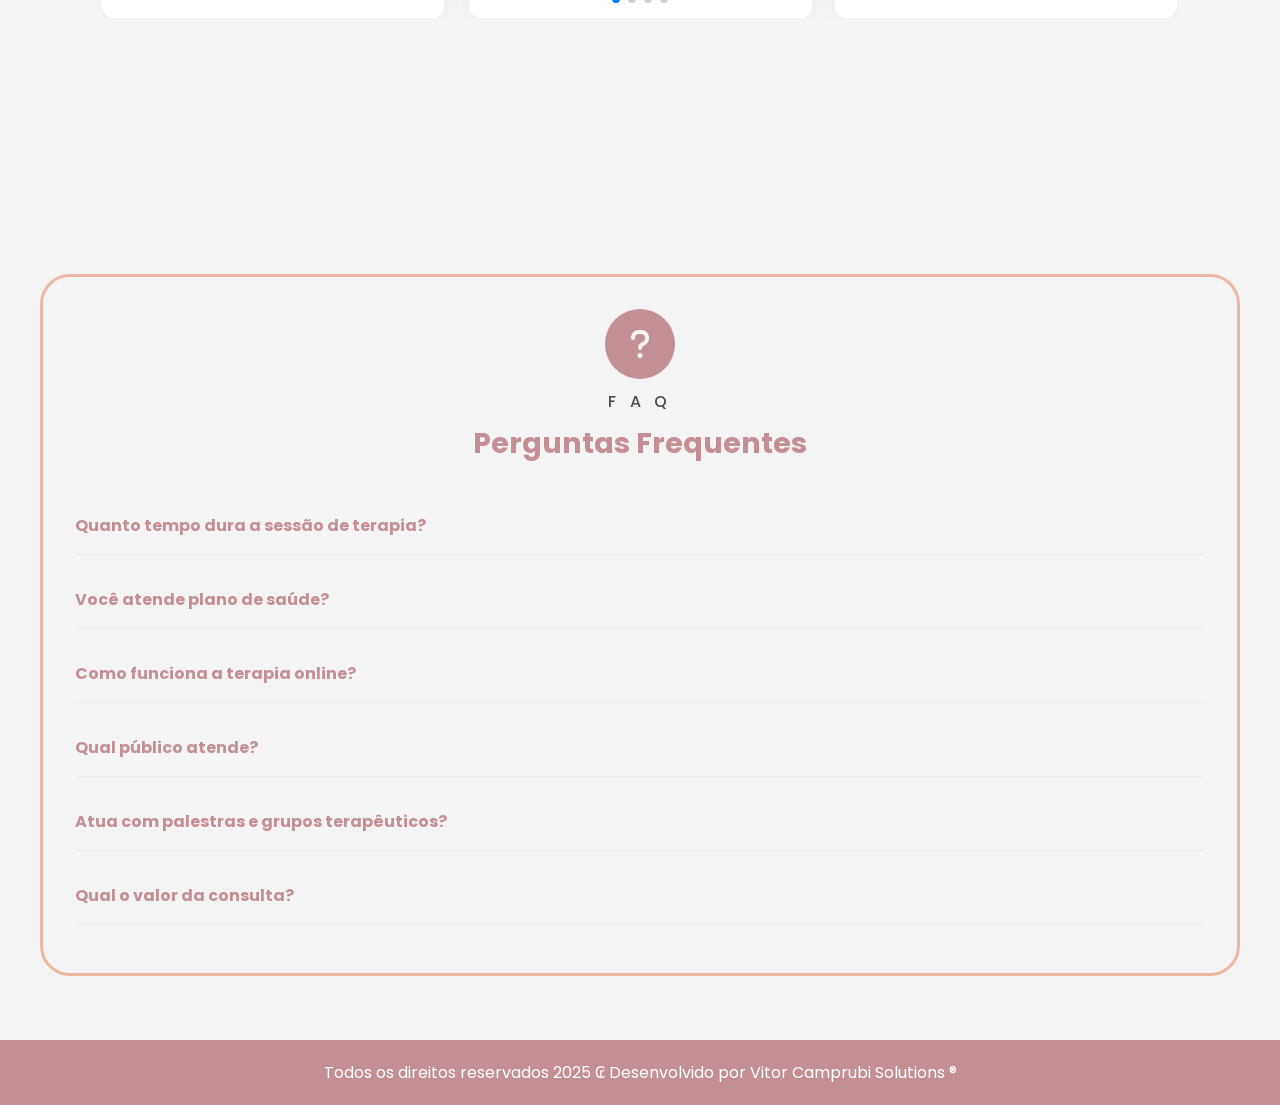
==== commit 0da3d02c: "v5.3" ====
--- a/index.html
+++ b/index.html
@@ -9,17 +9,22 @@
     <link rel="stylesheet" href="styles/hero.css">
     <link rel="stylesheet" href="styles/terapia.css">
     <link rel="stylesheet" href="styles/video.css">
+    <link rel="stylesheet" href="styles/depoimentos.css"> 
     <link rel="stylesheet" href="styles/sintomas.css">
     <link rel="stylesheet" href="styles/sobre.css">
     <link rel="stylesheet" href="styles/psicologia.css">
     <link rel="stylesheet" href="styles/faq.css">
-    <link rel="stylesheet" href="https://cdnjs.cloudflare.com/ajax/libs/font-awesome/6.4.0/css/all.min.css">
+    <link rel="stylesheet" href="https://cdnjs.cloudflare.com/ajax/libs/font-awesome/6.6.0/css/all.min.css" integrity="sha512-Kc323vGBEqzTmouAECnVceyQqyqdsSiqLQISBL29aUW4U/M7pSPA/gEUZQqv1cwx4OnYxTxve5UMg5GT6L4JJg==" crossorigin="anonymous" referrerpolicy="no-referrer" />
+    <link rel="stylesheet" href="https://cdn.jsdelivr.net/npm/swiper@11/swiper-bundle.min.css"/>
     <link href="https://fonts.googleapis.com/css2?family=Playfair+Display&family=Poppins:wght@300;400;500;600;700&display=swap" rel="stylesheet">
     <link href="https://unpkg.com/aos@2.3.1/dist/aos.css" rel="stylesheet">
 
     <script src="js/script.js" defer></script>
     
 </head>
+
+<script src="https://cdn.jsdelivr.net/npm/swiper@11/swiper-bundle.min.js"></script>
+
 <body>
     <header>
         <div class="navbar">
@@ -164,8 +169,133 @@
     </div>
   </section>
   <div class="hero">
-    <a class="btn-whatsapp" href="https://wa.me/5511959506086?text=Ol%C3%A1!%0AGostaria%20de%20agendar%20uma%20consulta." target="_blank">Agende a sua consulta! <i class="fab fa-whatsapp"></i></a>
+    <a class="btn-whatsapp" href="https://wa.me/5511959506086?text=Ol%C3%A1!%0AGostaria%20de%20agendar%20uma%20consulta." target="_blank">Vamos juntos nessa? <i class="fab fa-whatsapp"></i></a>
   </div>
+  <section id="testimonials">
+        <div id="testimonials_header">
+            <h1>Avaliações</h1>
+            <h2>
+                O que os clientes dizem
+            </h2>
+            <p>
+                Quer saber o que torna a nossa marca tão especial?
+                Confira o que nossos clientes têm a dizer!
+            </p>
+        </div>
+
+        <div class="swiper">
+            <div class="swiper-wrapper">
+                <div class="swiper-slide">
+                    <div class="testimonial-rate">
+                        <i class="fa-solid fa-star"></i>
+                        <i class="fa-solid fa-star"></i>
+                        <i class="fa-solid fa-star"></i>
+                        <i class="fa-solid fa-star"></i>
+                        <i class="fa-solid fa-star"></i>
+                    </div>
+
+                    <blockquote class="testimonial-quote">
+                        "Experiência incrível! Desde o primeiro contato, fui muito bem atendido e recebi 
+						todas as informações de forma clara. Recomendo para todos!"
+                    </blockquote>
+
+                    <div class="testimonial-author">
+                        <div class="author-avatar">
+                            <img src="src/images/avatar1.jpg" alt="Imagem de uma pessoa">
+                        </div>
+
+                        <div class="author-info">
+                            <h3>Fulano de Tal</h3>
+                            <p>Cliente desde 2020</p>
+                        </div>
+                    </div>
+                </div>
+
+                <div class="swiper-slide">
+                    <div class="testimonial-rate">
+                        <i class="fa-solid fa-star"></i>
+                        <i class="fa-solid fa-star"></i>
+                        <i class="fa-solid fa-star"></i>
+                        <i class="fa-solid fa-star"></i>
+                        <i class="fa-solid fa-star"></i>
+                    </div>
+
+                    <blockquote class="testimonial-quote">
+                        "Experiência incrível! Desde o primeiro contato, fui muito bem atendido e recebi 
+						todas as informações de forma clara. Recomendo para todos!"
+                    </blockquote>
+
+                    <div class="testimonial-author">
+                        <div class="author-avatar">
+                            <img src="src/images/avatar2.jpg" alt="Imagem de uma pessoa">
+                        </div>
+
+                        <div class="author-info">
+                            <h3>Fulano de Tal</h3>
+                            <p>Cliente desde 2020</p>
+                        </div>
+                    </div>
+                </div>
+
+                <div class="swiper-slide">
+                    <div class="testimonial-rate">
+                        <i class="fa-solid fa-star"></i>
+                        <i class="fa-solid fa-star"></i>
+                        <i class="fa-solid fa-star"></i>
+                        <i class="fa-solid fa-star"></i>
+                        <i class="fa-solid fa-star"></i>
+                    </div>
+
+                    <blockquote class="testimonial-quote">
+                        "Experiência incrível! Desde o primeiro contato, fui muito bem atendido e recebi 
+						todas as informações de forma clara. Recomendo para todos!"
+                    </blockquote>
+
+                    <div class="testimonial-author">
+                        <div class="author-avatar">
+                            <img src="src/images/avatar3.jpg" alt="Imagem de uma pessoa">
+                        </div>
+
+                        <div class="author-info">
+                            <h3>Fulano de Tal</h3>
+                            <p>Cliente desde 2020</p>
+                        </div>
+                    </div>
+                </div>
+
+                <div class="swiper-slide">
+                    <div class="testimonial-rate">
+                        <i class="fa-solid fa-star"></i>
+                        <i class="fa-solid fa-star"></i>
+                        <i class="fa-solid fa-star"></i>
+                        <i class="fa-solid fa-star"></i>
+                        <i class="fa-solid fa-star"></i>
+                    </div>
+
+                    <blockquote class="testimonial-quote">
+                        "Experiência incrível! Desde o primeiro contato, fui muito bem atendido e recebi 
+						todas as informações de forma clara. Recomendo para todos!"
+                    </blockquote>
+
+                    <div class="testimonial-author">
+                        <div class="author-avatar">
+                            <img src="src/images/avatar1.jpg" alt="Imagem de uma pessoa">
+                        </div>
+
+                        <div class="author-info">
+                            <h3>Fulano de Tal</h3>
+                            <p>Cliente desde 2020</p>
+                        </div>
+                    </div>
+                </div>
+            </div>
+            <div class="swiper-pagination"></div>
+        
+            <div class="swiper-button-prev"></div>
+            <div class="swiper-button-next"></div>
+        </div>
+    </section>
+
   <section class="faq-section" id="faq">
   <div class="faq-container" data-aos="fade-down" data-aos-delay="200" data-aos-duration="1200">
     <div class="faq-header">
--- a/styles/depoimentos.css
+++ b/styles/depoimentos.css
@@ -0,0 +1,138 @@
+@import url('https://fonts.googleapis.com/css2?family=Poppins:ital,wght@0,100;0,200;0,300;0,400;0,500;0,600;0,700;0,800;0,900;1,100;1,200;1,300;1,400;1,500;1,600;1,700;1,800;1,900&display=swap');
+
+* {
+    font-family: 'Poppins', sans-serif;
+    margin: 0;
+    padding: 0;
+    box-sizing: border-box;
+}
+
+#testimonials {
+    min-height: 100vh;
+    background-color: #F4F4F4;
+    display: flex;
+    align-items: center;
+    justify-content: center;
+    flex-direction: column;
+    gap: 60px;
+    padding: 32px 8%;
+}
+
+#testimonials_header {
+    text-align: center;
+}
+
+#testimonials_header h1 {
+    font-size: 18px;
+    font-weight: 600;
+    color: #c48f94;    
+}
+
+#testimonials_header h2 {
+    color: #111928;
+    font-size: 40px;
+}
+
+#testimonials_header p {
+    color: #637381;
+    font-size: 16px;
+    max-width: 485px;
+}
+
+.swiper {
+    width: 100%;
+    height: 329px;
+    padding-bottom: 60px;
+} 
+
+.swiper-slide {
+    background-color: #fff;
+    display: flex;
+    flex-direction: column;
+    gap: 18px;
+    justify-content: center;
+    box-shadow: 0px 0px 20px 0px rgba(92, 115, 160, 0.07);
+    padding: 34px;
+    border-radius: 12px;
+}
+
+.testimonial-rate {
+    display: flex;
+    gap: 2px;
+}
+
+.testimonial-rate i {
+    color: #f9b707;
+}
+
+.testimonial-quote {
+    color: #637381;
+    font-size: 16px;
+}
+
+.testimonial-author {
+    display: flex;
+    align-items: center;
+    gap: 18px;
+}
+
+.author-avatar {
+    width: 50px;
+    height: 50px;
+    border-radius: 100%;
+    overflow: hidden;
+}
+
+.author-avatar img {
+    width: 100%;
+    height: 100%;
+    object-fit: cover;
+}
+
+.author-info h3 {
+    font-weight: 600;
+    font-size: 14px;
+    color: #111928;
+}
+
+.author-info p {
+    font-size: 12px;
+    color: #8899a8;
+}
+
+.swiper-button-prev,
+.swiper-button-next {
+    background-color: #fff;
+    width: 25px;
+    height: 25px;
+    color: #c48f94;
+    border: 1px solid #f9fafb;
+    border-radius: 100%;
+    box-shadow: 0px 0px 20px 0px rgba(92, 115, 160, 0.2);
+}
+
+.swiper-button-prev::after {
+    content: '\f053';
+    font-family: 'Font Awesome 5 free';
+    font-weight: 900;
+    font-size: 14px;
+}
+
+.swiper-button-next::after {
+    content: '\f054';
+    font-family: 'Font Awesome 5 free';
+    font-weight: 900;
+    font-size: 14px;
+}
+
+.swiper-button-prev {
+    left: 3px;
+}
+
+.swiper-button-next {
+    right: 3px;
+}
+
+.swiper-pagination.active {
+    background-color: #c48f94;
+}
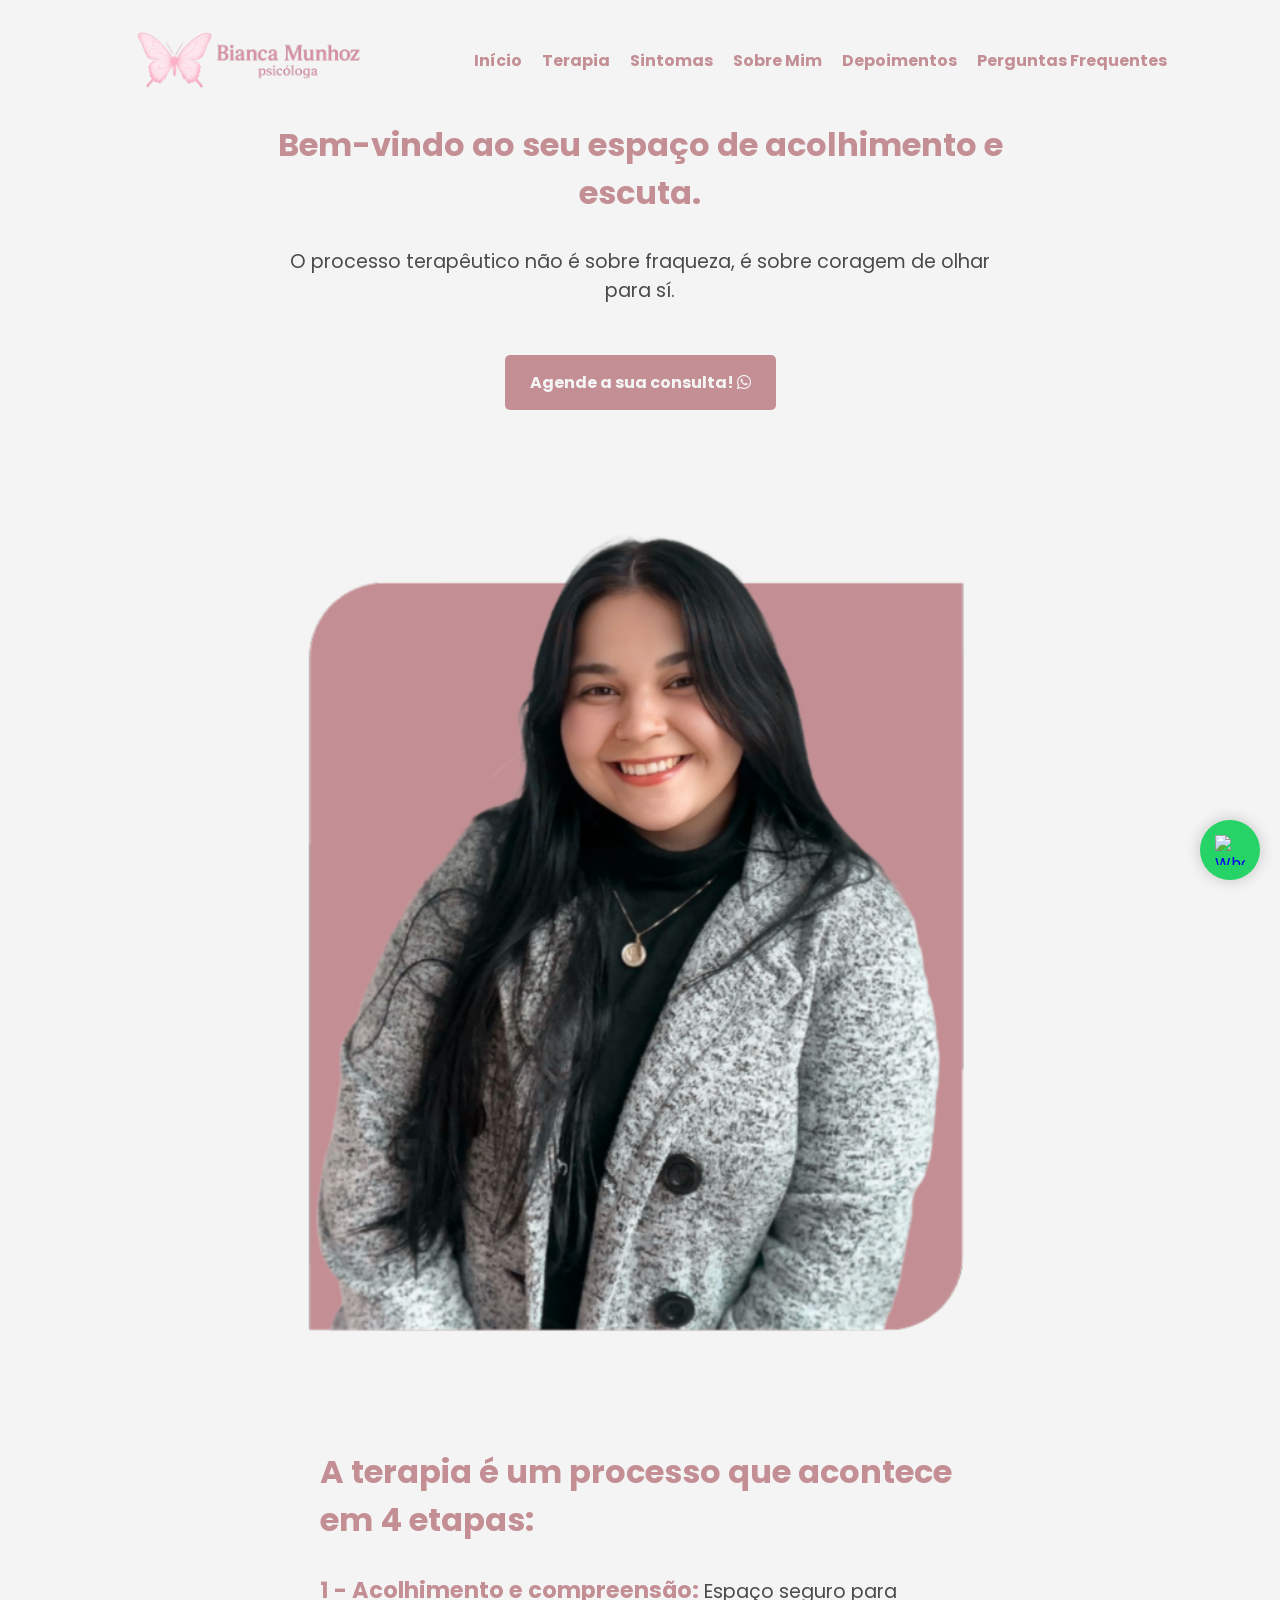
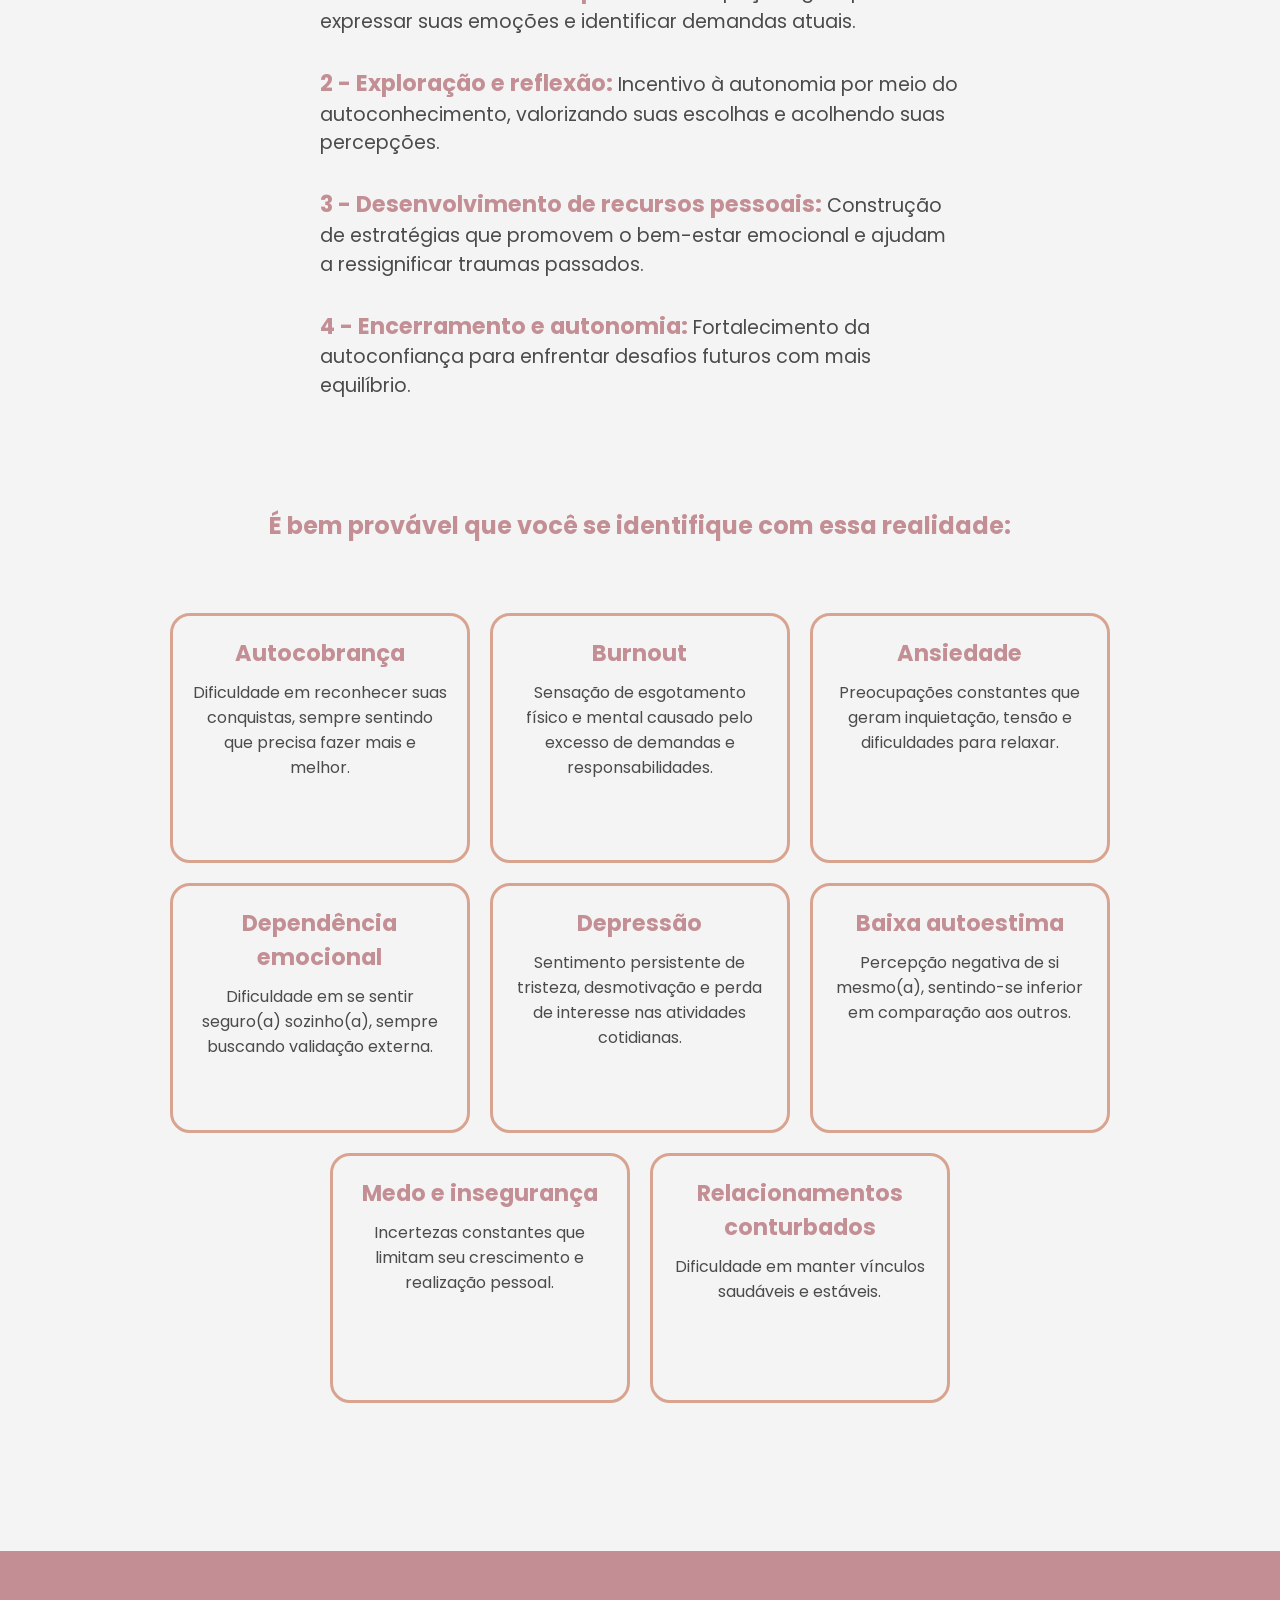
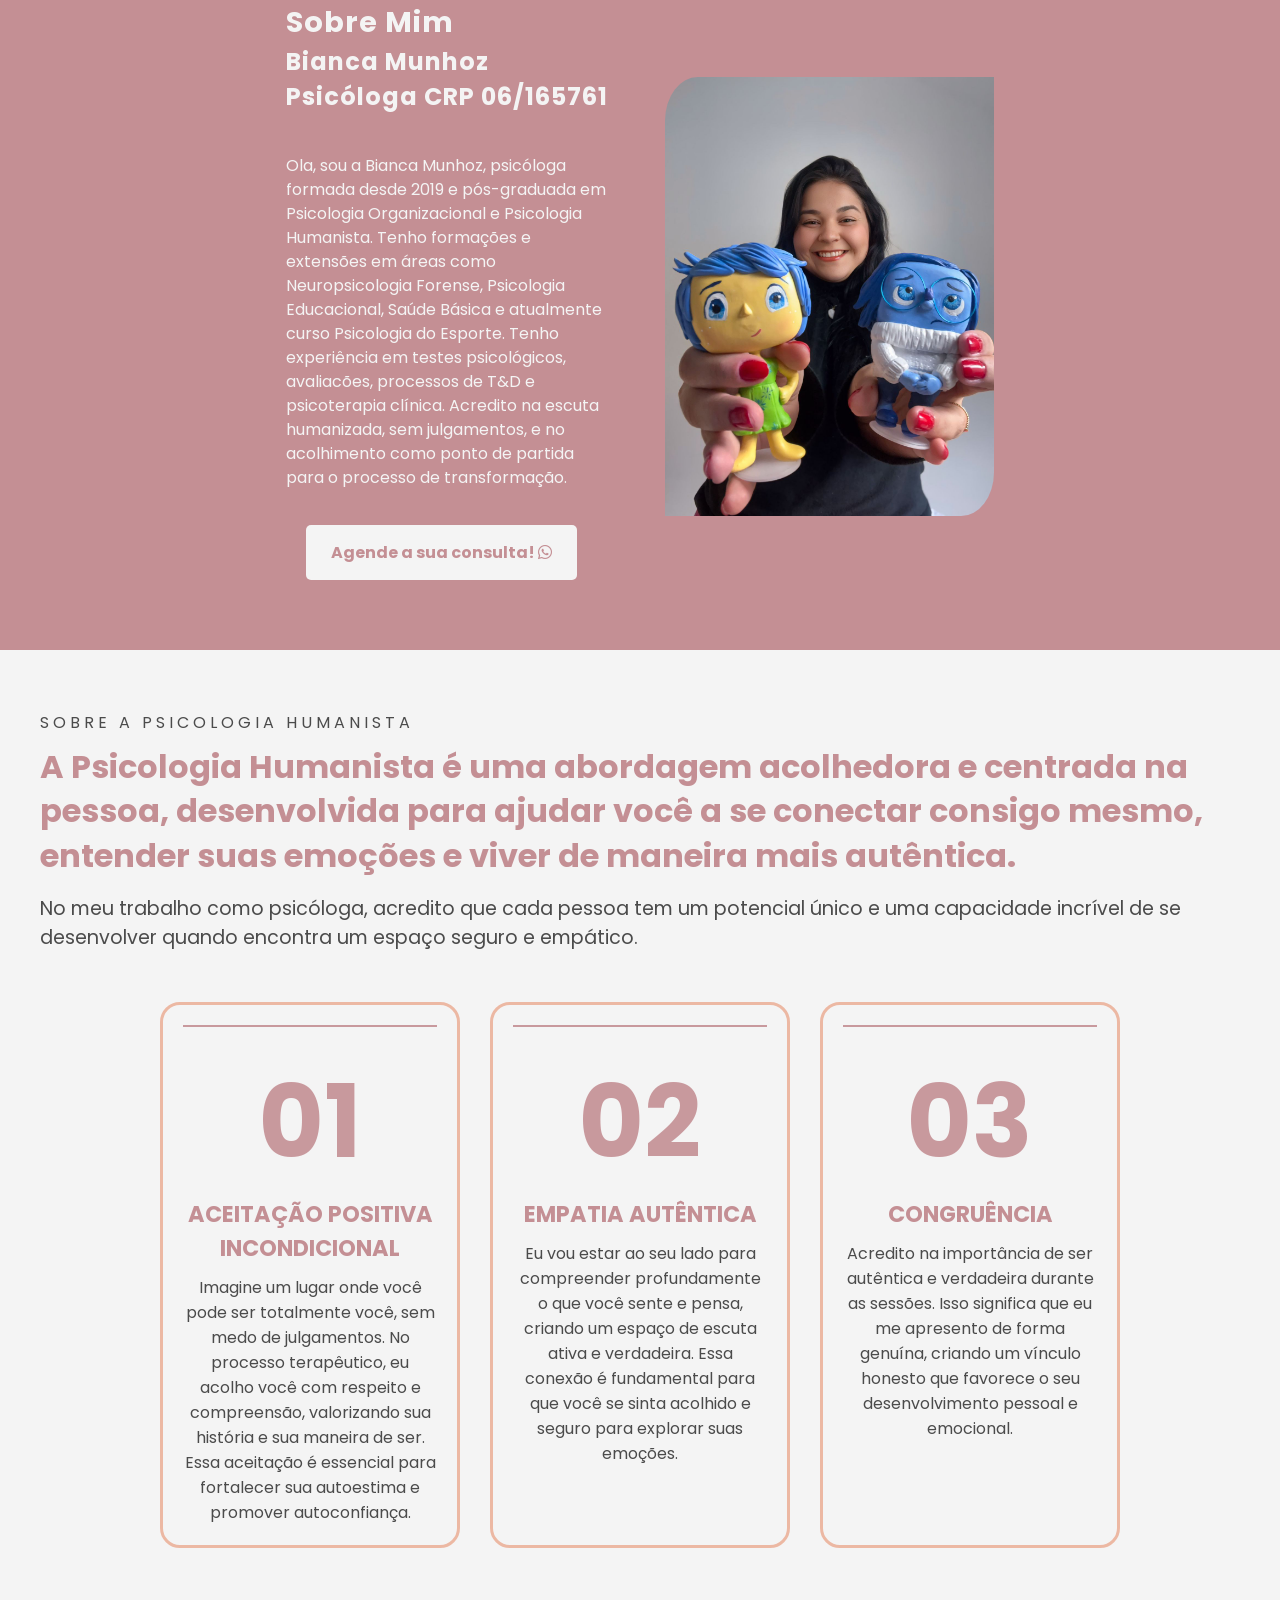
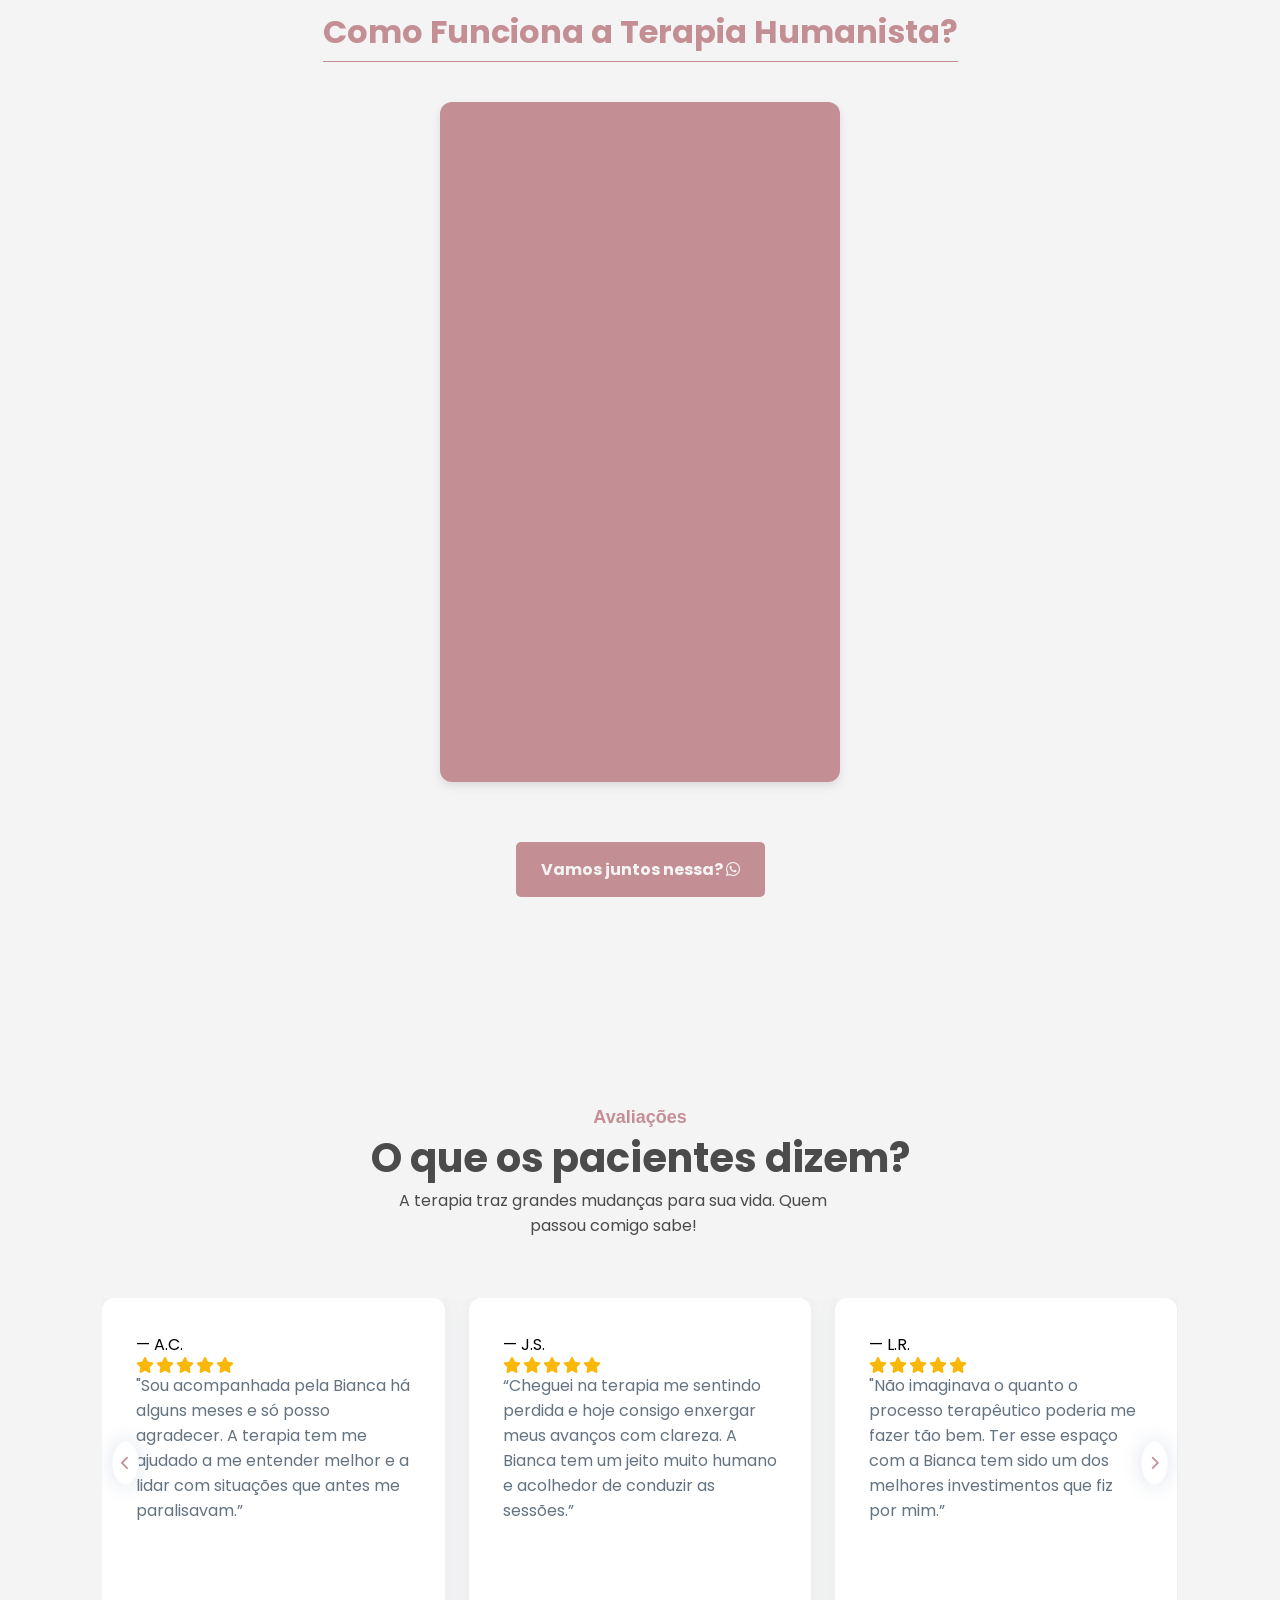
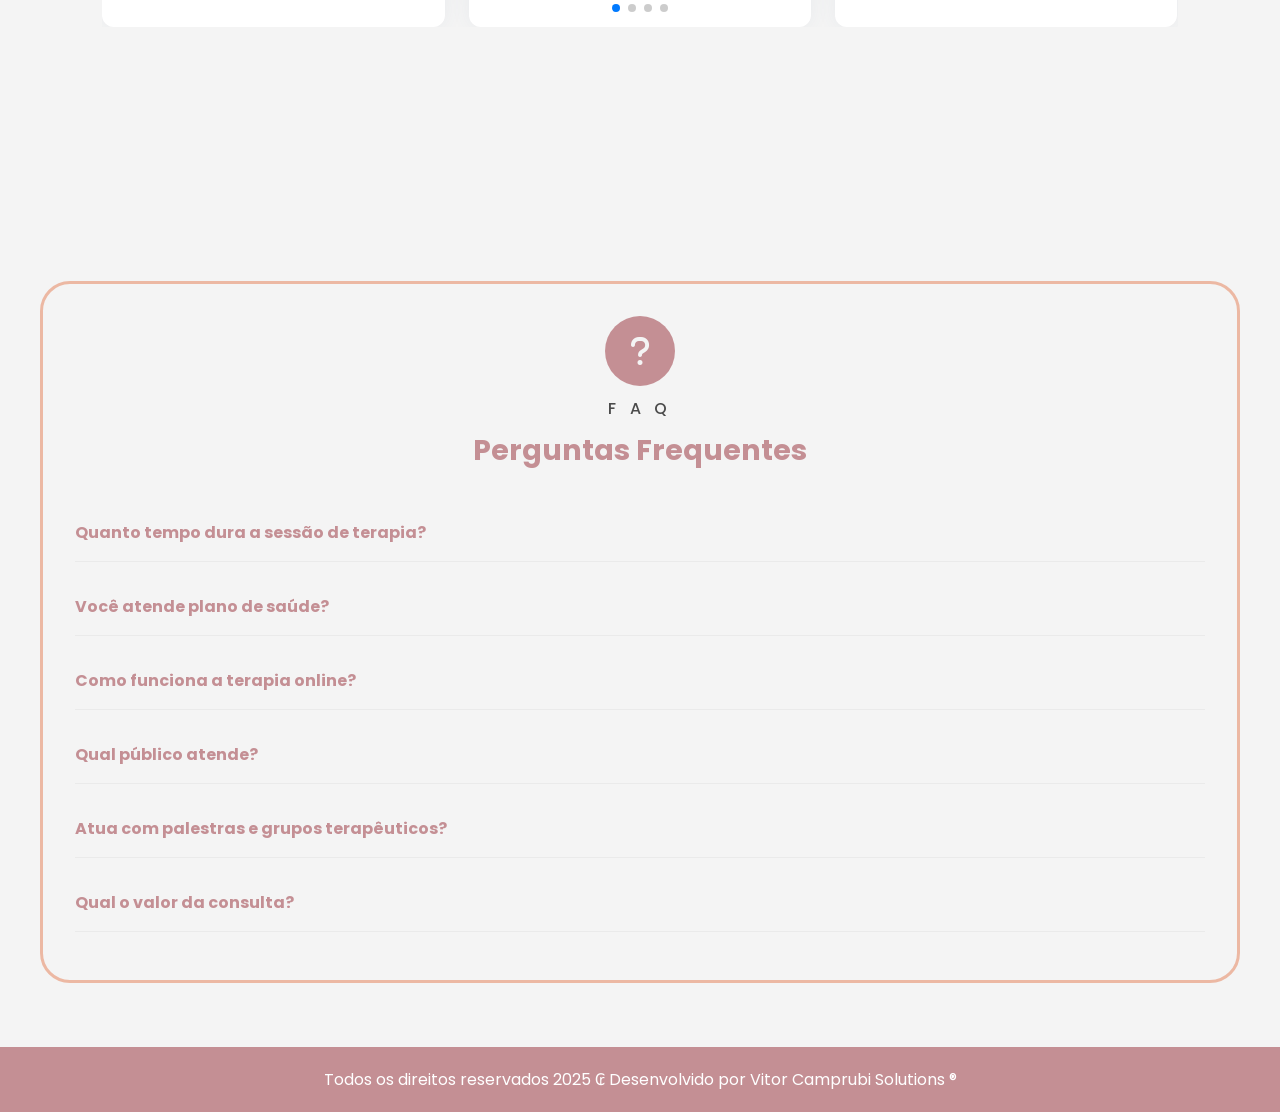
==== commit df81db89: "v5.4" ====
--- a/index.html
+++ b/index.html
@@ -18,6 +18,7 @@
     <link rel="stylesheet" href="https://cdn.jsdelivr.net/npm/swiper@11/swiper-bundle.min.css"/>
     <link href="https://fonts.googleapis.com/css2?family=Playfair+Display&family=Poppins:wght@300;400;500;600;700&display=swap" rel="stylesheet">
     <link href="https://unpkg.com/aos@2.3.1/dist/aos.css" rel="stylesheet">
+    <meta name="format-detection" content="telephone=no">
 
     <script src="js/script.js" defer></script>
     
@@ -39,8 +40,8 @@
                         <li><a href="#terapia">Terapia</a></li>
                         <li><a href="#sintomas">Sintomas</a></li>
                         <li><a href="#sobre">Sobre Mim</a></li>
+                        <li><a href="#testimonials">Depoimentos</a></li>
                         <li><a href="#faq">Perguntas Frequentes</a></li>
-                        <li><a href="#depoimentos">Depoimentos</a></li>
                     </ul>
                 </nav>
             </div>
@@ -114,7 +115,7 @@
             <h2>
                 Bianca Munhoz
                 <br>
-                Psicóloga CRP 06/165761
+                Psicóloga CRP <span class="crp">06/165761</span></p>
             </h2>
                 <br>
                 <p>Ola, sou a Bianca Munhoz, psicóloga formada desde 2019 e pós-graduada em Psicologia Organizacional e Psicologia Humanista. Tenho formações e extensões em áreas como Neuropsicologia Forense, Psicologia Educacional, Saúde Básica e atualmente curso Psicologia do Esporte. Tenho experiência em testes psicológicos, avaliacões, processos de T&D e psicoterapia clínica. Acredito na escuta humanizada, sem julgamentos, e no acolhimento como ponto de partida para o processo de transformação.</p>
@@ -160,7 +161,7 @@
   <div id="titulo-video">
     <h1>Como Funciona a Terapia Humanista?</h1>
   </div>
-  <section class="video">
+  <section class="video" data-aos="fade-right" data-aos-delay="200" data-aos-duration="1200">
     <div class="short-container">
       <iframe 
         src="https://www.youtube.com/embed/F6uQ7lItWZw?rel=0&modestbranding=1"
@@ -172,20 +173,22 @@
     <a class="btn-whatsapp" href="https://wa.me/5511959506086?text=Ol%C3%A1!%0AGostaria%20de%20agendar%20uma%20consulta." target="_blank">Vamos juntos nessa? <i class="fab fa-whatsapp"></i></a>
   </div>
   <section id="testimonials">
-        <div id="testimonials_header">
+        <div id="testimonials_header" data-aos="fade-down" data-aos-delay="200" data-aos-duration="1200">
             <h1>Avaliações</h1>
             <h2>
-                O que os clientes dizem
+                O que os pacientes dizem?
             </h2>
             <p>
-                Quer saber o que torna a nossa marca tão especial?
-                Confira o que nossos clientes têm a dizer!
+                A terapia traz grandes mudanças para sua vida. Quem passou comigo sabe!
             </p>
         </div>
 
-        <div class="swiper">
+        <div class="swiper" data-aos="fade-right" data-aos-delay="200" data-aos-duration="1200">
             <div class="swiper-wrapper">
                 <div class="swiper-slide">
+                  <div class="author-estate">
+                    <p>— A.C.</p>
+                  </div>
                     <div class="testimonial-rate">
                         <i class="fa-solid fa-star"></i>
                         <i class="fa-solid fa-star"></i>
@@ -195,23 +198,31 @@
                     </div>
 
                     <blockquote class="testimonial-quote">
-                        "Experiência incrível! Desde o primeiro contato, fui muito bem atendido e recebi 
-						todas as informações de forma clara. Recomendo para todos!"
+                        "Sou acompanhada pela Bianca há alguns meses e só posso agradecer. A terapia tem me ajudado a me entender melhor e a lidar com situações que antes me paralisavam.”
                     </blockquote>
-
-                    <div class="testimonial-author">
-                        <div class="author-avatar">
-                            <img src="src/images/avatar1.jpg" alt="Imagem de uma pessoa">
-                        </div>
-
-                        <div class="author-info">
-                            <h3>Fulano de Tal</h3>
-                            <p>Cliente desde 2020</p>
-                        </div>
+                </div>
+
+                <div class="swiper-slide">
+                  <div class="author-estate">
+                    <p>— J.S.</p>
+                  </div>
+                    <div class="testimonial-rate">
+                        <i class="fa-solid fa-star"></i>
+                        <i class="fa-solid fa-star"></i>
+                        <i class="fa-solid fa-star"></i>
+                        <i class="fa-solid fa-star"></i>
+                        <i class="fa-solid fa-star"></i>
                     </div>
+
+                    <blockquote class="testimonial-quote">
+                        “Cheguei na terapia me sentindo perdida e hoje consigo enxergar meus avanços com clareza. A Bianca tem um jeito muito humano e acolhedor de conduzir as sessões.”
+                    </blockquote>
                 </div>
 
                 <div class="swiper-slide">
+                  <div class="author-estate">
+                    <p>— L.R.</p>
+                  </div>
                     <div class="testimonial-rate">
                         <i class="fa-solid fa-star"></i>
                         <i class="fa-solid fa-star"></i>
@@ -221,72 +232,25 @@
                     </div>
 
                     <blockquote class="testimonial-quote">
-                        "Experiência incrível! Desde o primeiro contato, fui muito bem atendido e recebi 
-						todas as informações de forma clara. Recomendo para todos!"
+                        "Não imaginava o quanto o processo terapêutico poderia me fazer tão bem. Ter esse espaço com a Bianca tem sido um dos melhores investimentos que fiz por mim.”
                     </blockquote>
-
-                    <div class="testimonial-author">
-                        <div class="author-avatar">
-                            <img src="src/images/avatar2.jpg" alt="Imagem de uma pessoa">
-                        </div>
-
-                        <div class="author-info">
-                            <h3>Fulano de Tal</h3>
-                            <p>Cliente desde 2020</p>
-                        </div>
+                </div>
+
+                <div class="swiper-slide">
+                  <div class="author-estate">
+                    <p>— K.S.</p>
+                  </div>
+                    <div class="testimonial-rate">
+                        <i class="fa-solid fa-star"></i>
+                        <i class="fa-solid fa-star"></i>
+                        <i class="fa-solid fa-star"></i>
+                        <i class="fa-solid fa-star"></i>
+                        <i class="fa-solid fa-star"></i>
                     </div>
-                </div>
-
-                <div class="swiper-slide">
-                    <div class="testimonial-rate">
-                        <i class="fa-solid fa-star"></i>
-                        <i class="fa-solid fa-star"></i>
-                        <i class="fa-solid fa-star"></i>
-                        <i class="fa-solid fa-star"></i>
-                        <i class="fa-solid fa-star"></i>
-                    </div>
 
                     <blockquote class="testimonial-quote">
-                        "Experiência incrível! Desde o primeiro contato, fui muito bem atendido e recebi 
-						todas as informações de forma clara. Recomendo para todos!"
+                        “Ter esse tempo comigo mesma com o apoio da Bianca tem feito toda a diferença. Me sinto mais leve, mais centrada, mais eu.”
                     </blockquote>
-
-                    <div class="testimonial-author">
-                        <div class="author-avatar">
-                            <img src="src/images/avatar3.jpg" alt="Imagem de uma pessoa">
-                        </div>
-
-                        <div class="author-info">
-                            <h3>Fulano de Tal</h3>
-                            <p>Cliente desde 2020</p>
-                        </div>
-                    </div>
-                </div>
-
-                <div class="swiper-slide">
-                    <div class="testimonial-rate">
-                        <i class="fa-solid fa-star"></i>
-                        <i class="fa-solid fa-star"></i>
-                        <i class="fa-solid fa-star"></i>
-                        <i class="fa-solid fa-star"></i>
-                        <i class="fa-solid fa-star"></i>
-                    </div>
-
-                    <blockquote class="testimonial-quote">
-                        "Experiência incrível! Desde o primeiro contato, fui muito bem atendido e recebi 
-						todas as informações de forma clara. Recomendo para todos!"
-                    </blockquote>
-
-                    <div class="testimonial-author">
-                        <div class="author-avatar">
-                            <img src="src/images/avatar1.jpg" alt="Imagem de uma pessoa">
-                        </div>
-
-                        <div class="author-info">
-                            <h3>Fulano de Tal</h3>
-                            <p>Cliente desde 2020</p>
-                        </div>
-                    </div>
                 </div>
             </div>
             <div class="swiper-pagination"></div>
@@ -366,7 +330,7 @@
     once: true // anima apenas uma vez
   });
 </script>
-
+<script src="https://cdn.jsdelivr.net/npm/swiper@11/swiper-bundle.min.js"></script>
 </body>
 </html>
 
--- a/styles/style.css
+++ b/styles/style.css
@@ -6,13 +6,13 @@
   scroll-behavior: smooth;
 }
 body {
-  font-family: 'Poppins', sans-serif;
+  
   margin: 0;
   padding: 0;
   background-color: #F4F4F4;
 }
 h1, h2, h3 {
-  font-family: 'Playfair Display', serif;
+  
 }
 
 .whatsapp-button {
--- a/styles/depoimentos.css
+++ b/styles/depoimentos.css
@@ -25,16 +25,16 @@
 #testimonials_header h1 {
     font-size: 18px;
     font-weight: 600;
-    color: #c48f94;    
+    color: #C48F94;    
 }
 
 #testimonials_header h2 {
-    color: #111928;
+    color: #4B4B4B;
     font-size: 40px;
 }
 
 #testimonials_header p {
-    color: #637381;
+    color: #4B4B4B;
     font-size: 16px;
     max-width: 485px;
 }
@@ -76,53 +76,29 @@
     gap: 18px;
 }
 
-.author-avatar {
-    width: 50px;
-    height: 50px;
-    border-radius: 100%;
-    overflow: hidden;
-}
-
-.author-avatar img {
-    width: 100%;
-    height: 100%;
-    object-fit: cover;
-}
-
-.author-info h3 {
-    font-weight: 600;
-    font-size: 14px;
-    color: #111928;
-}
-
-.author-info p {
-    font-size: 12px;
-    color: #8899a8;
-}
-
 .swiper-button-prev,
 .swiper-button-next {
     background-color: #fff;
     width: 25px;
     height: 25px;
-    color: #c48f94;
+    color: #C48F94 !important;
     border: 1px solid #f9fafb;
-    border-radius: 100%;
+    border-radius: 100% !important;
     box-shadow: 0px 0px 20px 0px rgba(92, 115, 160, 0.2);
 }
 
 .swiper-button-prev::after {
-    content: '\f053';
-    font-family: 'Font Awesome 5 free';
-    font-weight: 900;
-    font-size: 14px;
+    content: '\f053' !important;
+    font-family: 'Font Awesome 5 free' !important;
+    font-weight: 900 !important;
+    font-size: 14px !important; 
 }
 
 .swiper-button-next::after {
-    content: '\f054';
-    font-family: 'Font Awesome 5 free';
-    font-weight: 900;
-    font-size: 14px;
+    content: '\f054' !important;
+    font-family: 'Font Awesome 5 free' !important;
+    font-weight: 900 !important;
+    font-size: 14px !important;
 }
 
 .swiper-button-prev {
@@ -134,5 +110,28 @@
 }
 
 .swiper-pagination.active {
-    background-color: #c48f94;
+    background-color: #C48F94 !important;
+}
+
+@media (max-width: 768px) {
+    #testimonials {
+    min-height: 100vh;
+    background-color: #F4F4F4;
+    display: flex;
+    align-items: center;
+    justify-content: center;
+    flex-direction: column;
+    gap: 60px;
+    padding: 32px 8%;
+}
+#testimonials_header h1 {
+    font-size: 20px;
+    font-weight: 600;
+    color: #C48F94;    
+}
+    #testimonials_header h2 {
+    color: #4B4B4B;
+    font-size: 35px;
+    margin: 30px 0;
+}
 }
--- a/styles/sobre.css
+++ b/styles/sobre.css
@@ -68,6 +68,11 @@
   border-radius: 5px;
   margin: 20px;
 }
+.crp {
+  color: #F4F4F4;
+  text-decoration: none;
+}
+
 
 @media (max-width: 768px) {
   section#sobre {
